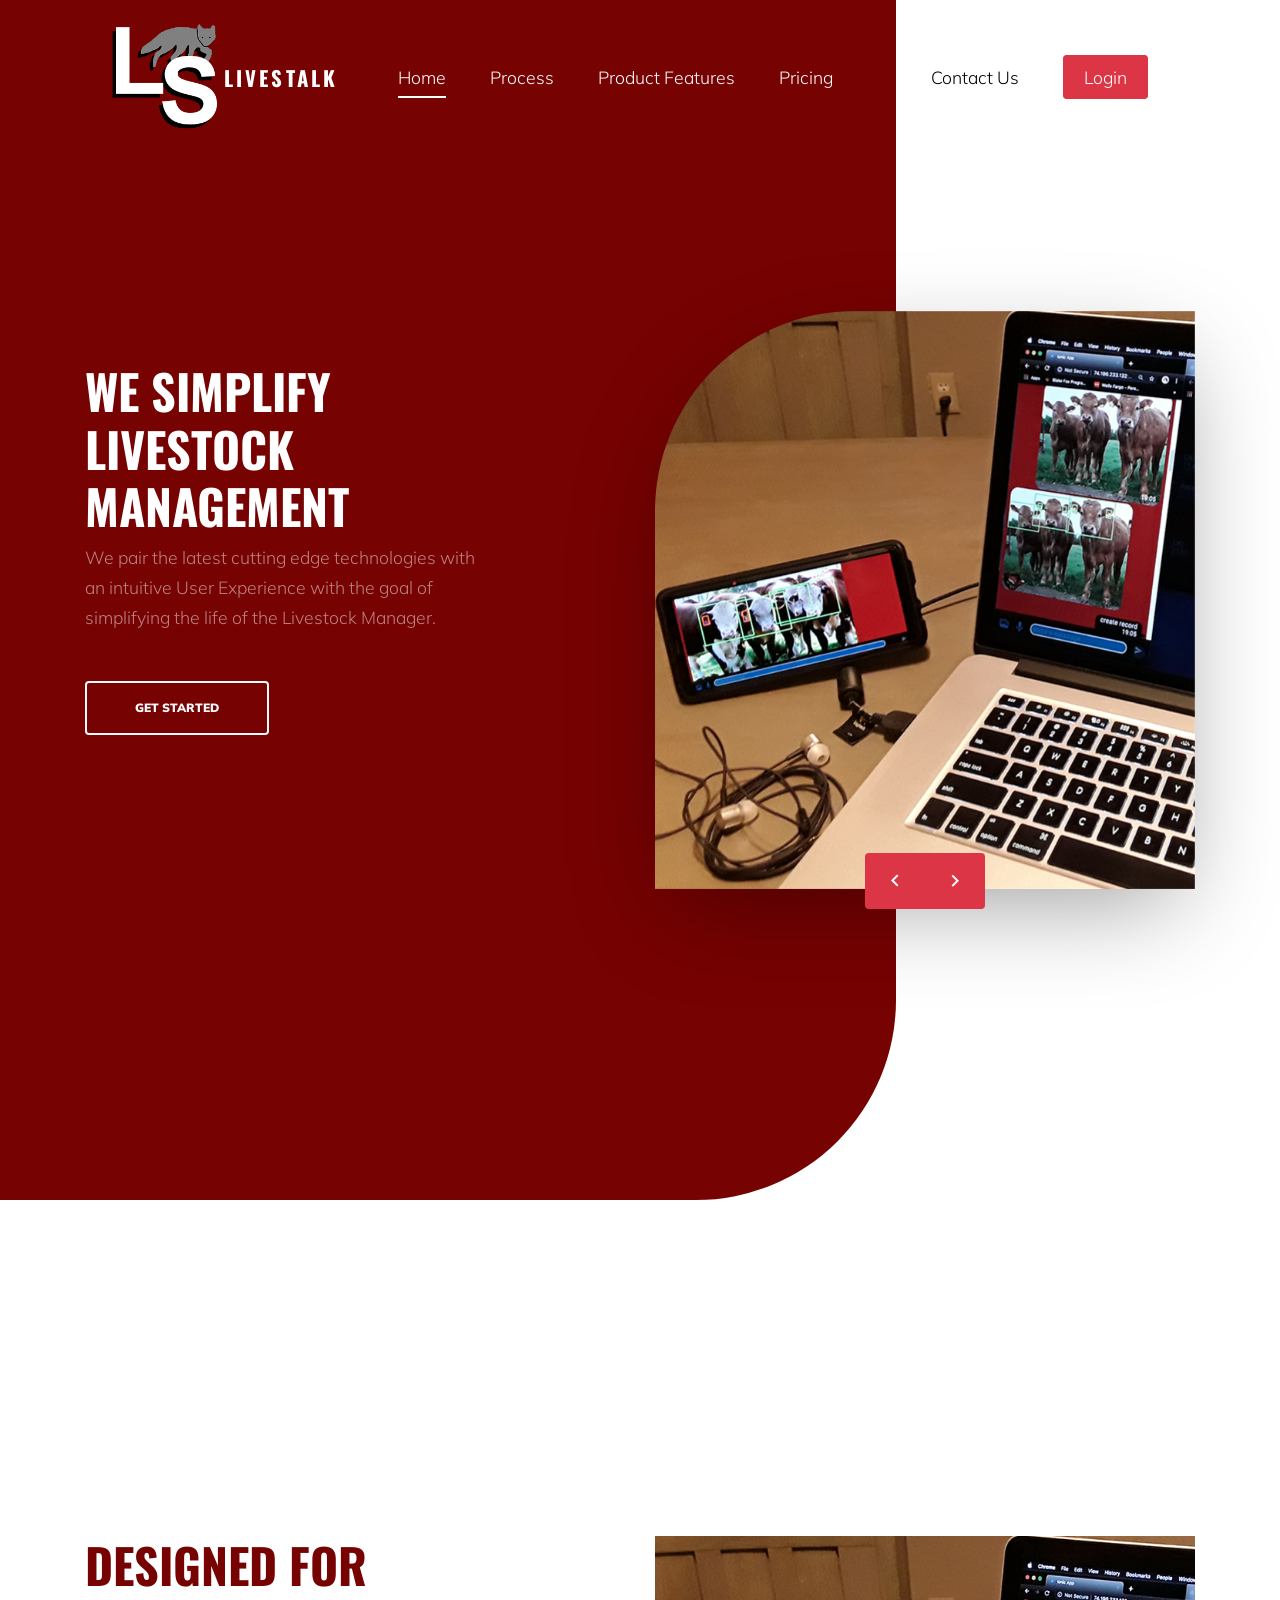
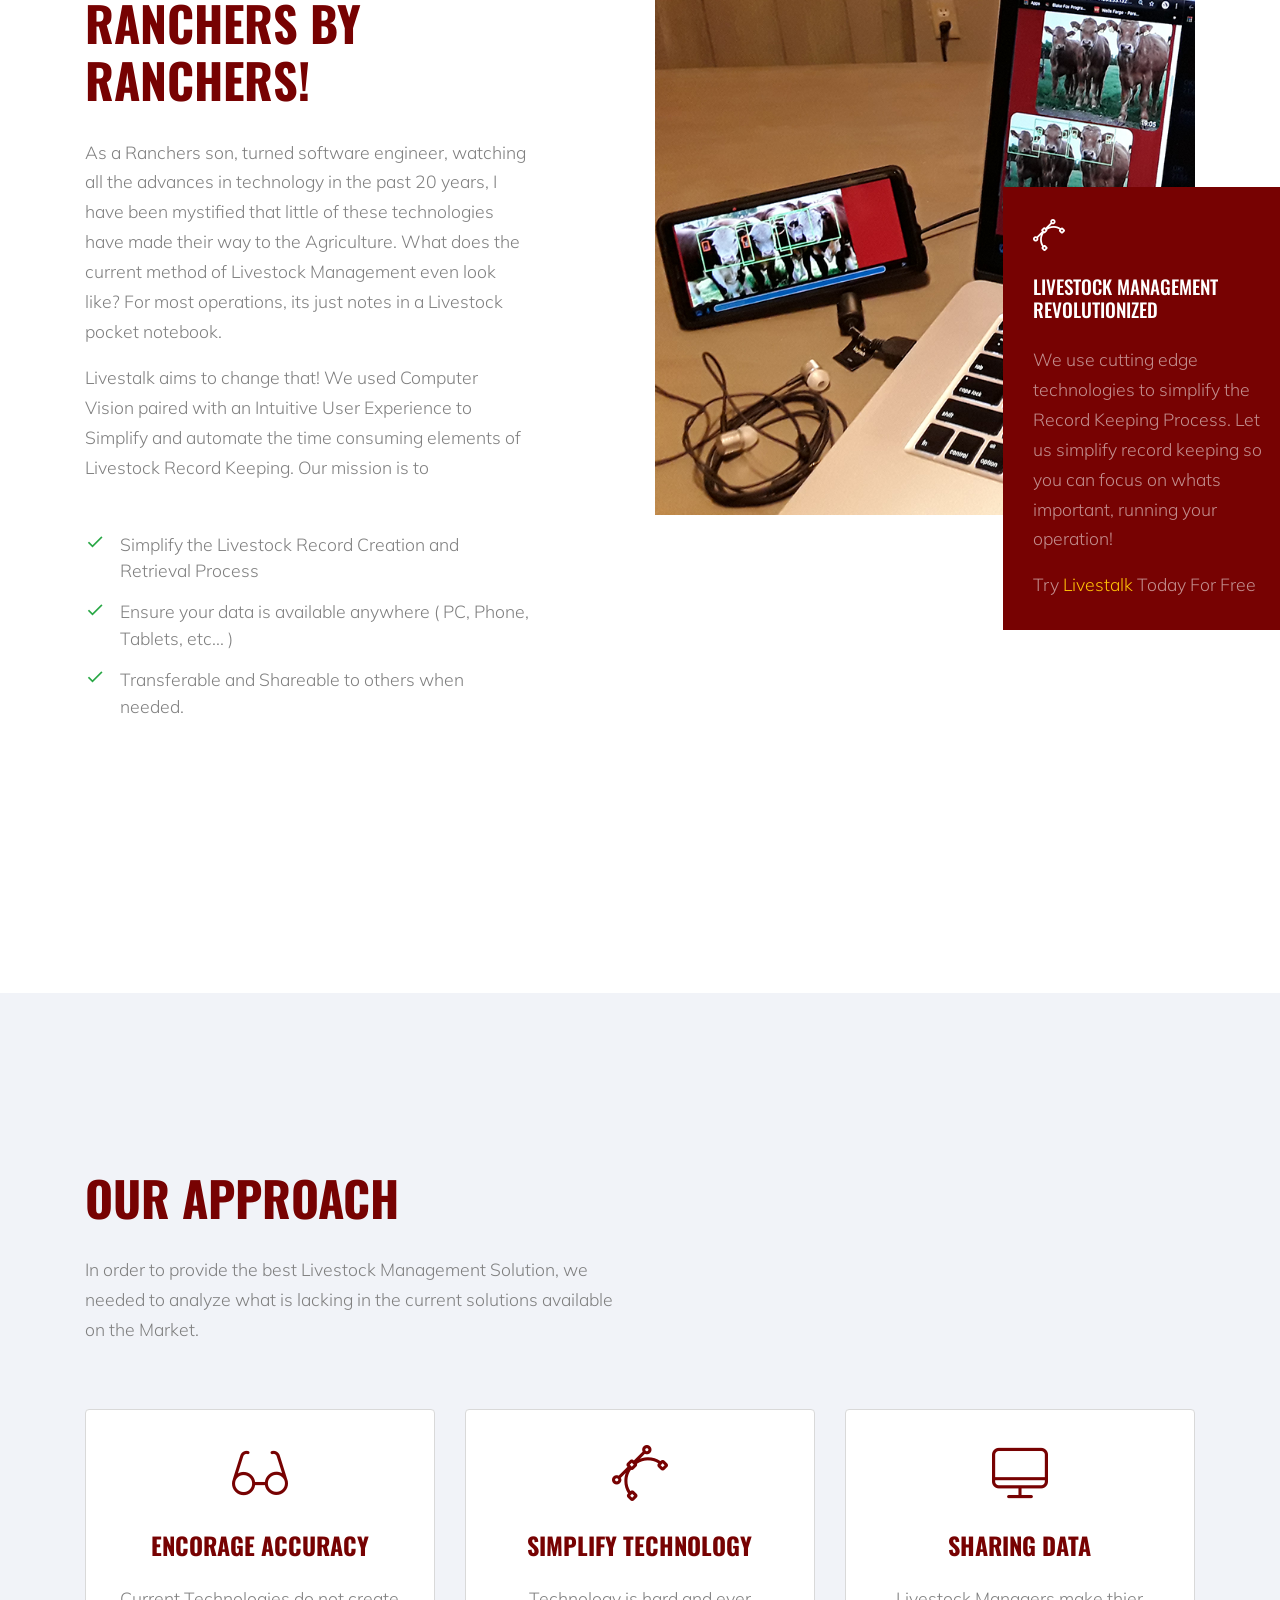
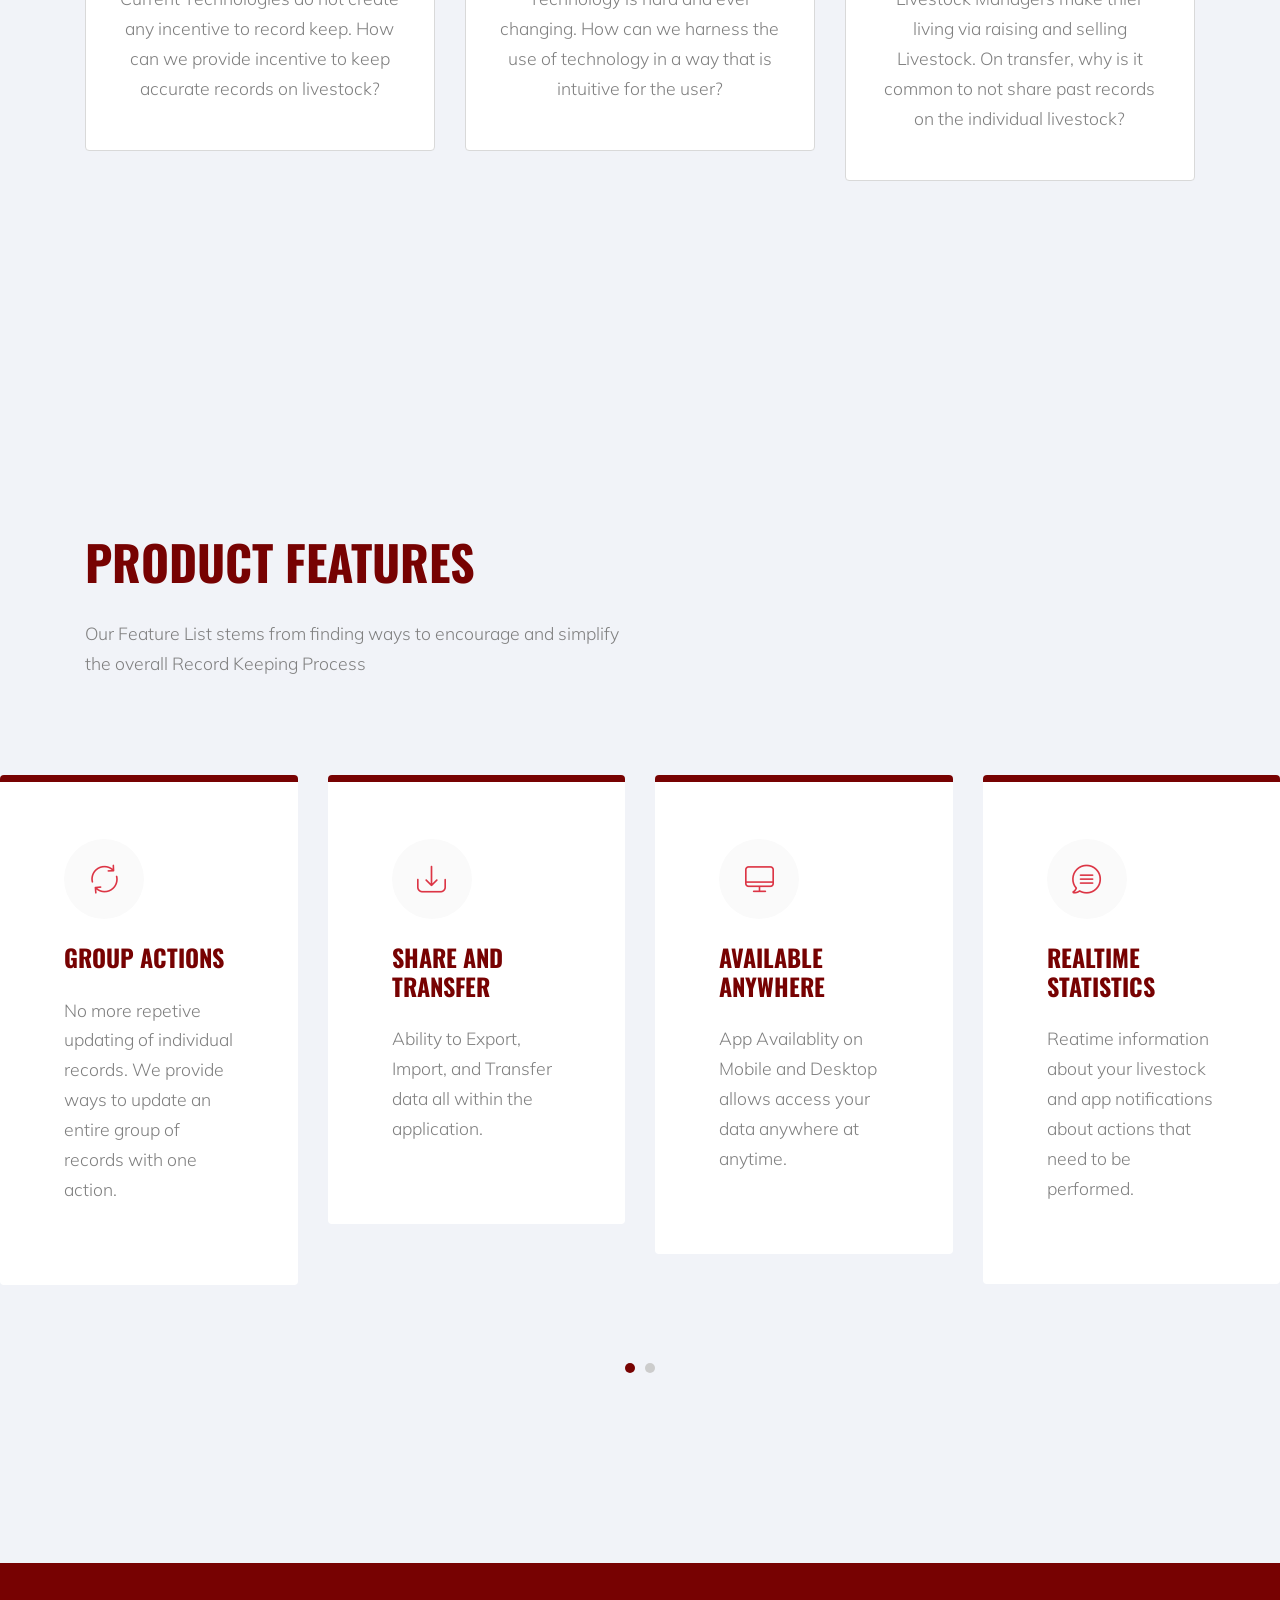
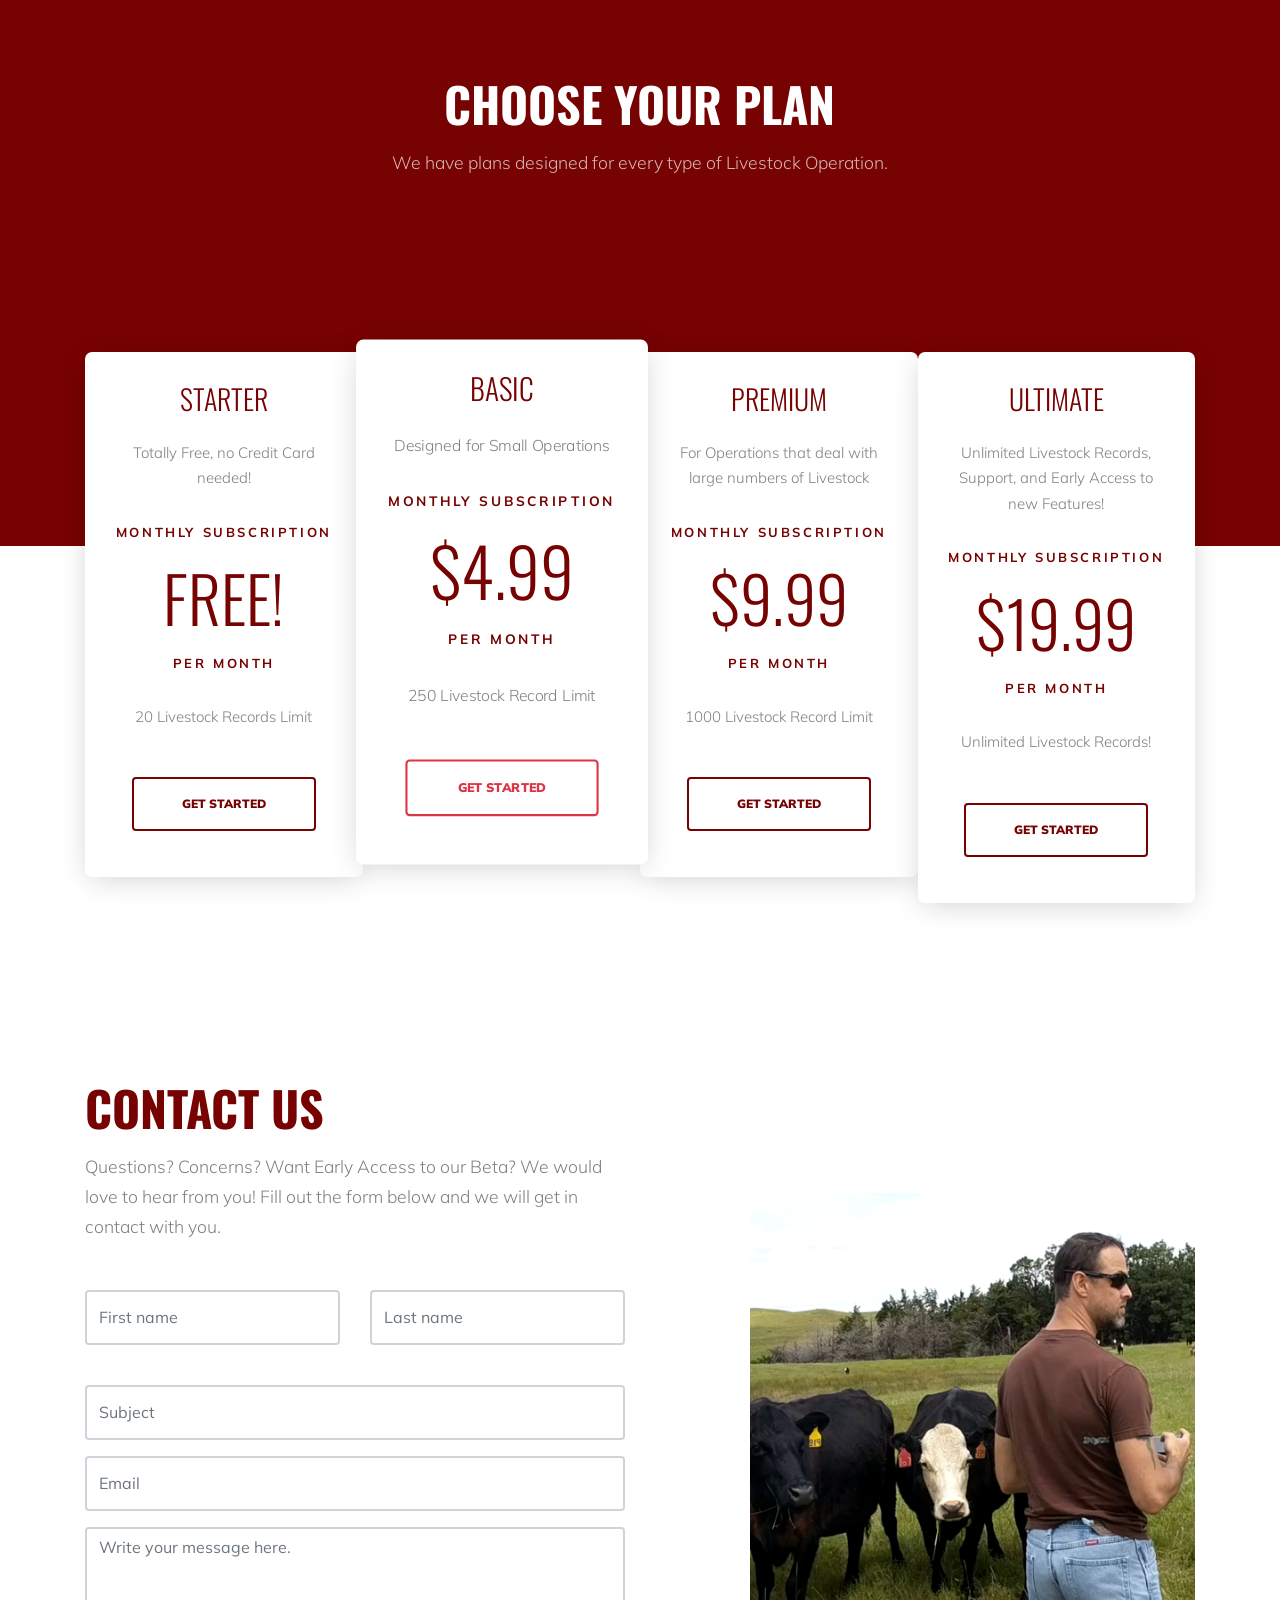
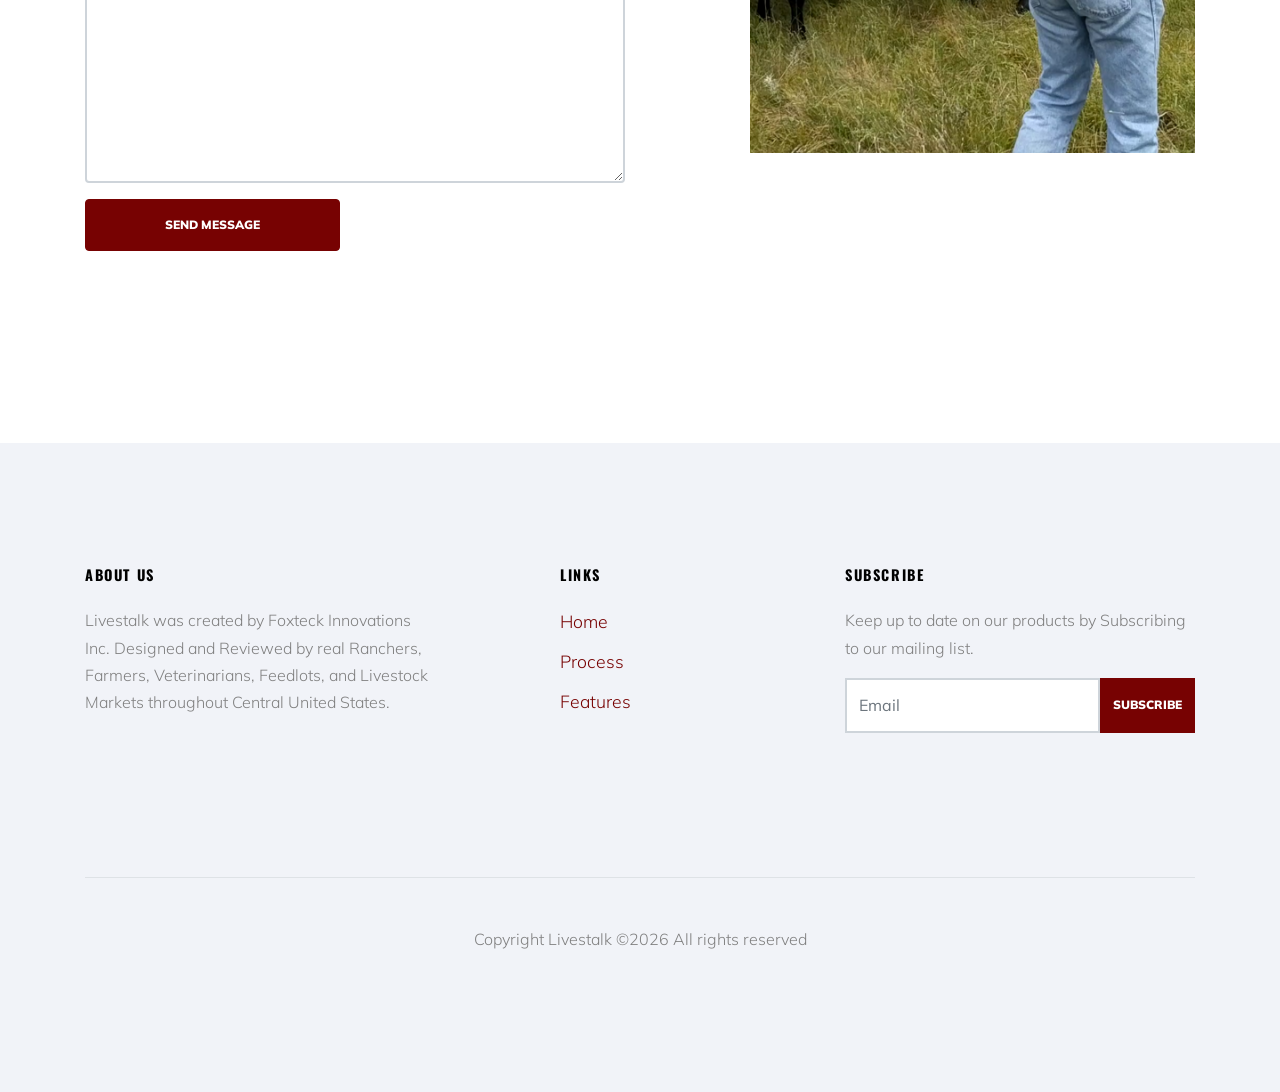
==== index.html @ 2a7565e5 "Version 1 of the Livestalk Landing Page Website" ====
<!DOCTYPE html>
<html lang="en">
  <head>
    <title>Livestalk</title>
    <link rel="icon" href="/favicon.ico"><link rel="shortcut icon" href="/favicon.ico">
    <meta charset="utf-8">
    <meta name="viewport" content="width=device-width, initial-scale=1, shrink-to-fit=no">
    
    <link href="https://fonts.googleapis.com/css?family=Oswald:400,700|Muli:300,400,700,900" rel="stylesheet">

    <link rel="stylesheet" href="fonts/icomoon/style.css">

    <link rel="stylesheet" href="css/bootstrap.min.css">
    <link rel="stylesheet" href="css/jquery-ui.css">
    <link rel="stylesheet" href="css/owl.carousel.min.css">
    <link rel="stylesheet" href="css/owl.theme.default.min.css">
    <link rel="stylesheet" href="css/owl.theme.default.min.css">

    <link rel="stylesheet" href="css/jquery.fancybox.min.css">

    <link rel="stylesheet" href="css/bootstrap-datepicker.css">

    <link rel="stylesheet" href="fonts/flaticon/font/flaticon.css">

    <link rel="stylesheet" href="css/aos.css">

    <link rel="stylesheet" href="css/style.css">
    
  </head>
  <body data-spy="scroll" data-target=".site-navbar-target" data-offset="300">
  

  <div id="overlayer"></div>
  <div class="loader">
    <div class="spinner-border text-primary" role="status">
      <span class="sr-only">Loading...</span>
    </div>
  </div>


  <div class="site-wrap">

    <div class="site-mobile-menu site-navbar-target">
      <div class="site-mobile-menu-header">
        <div class="site-mobile-menu-close mt-3">
          <span class="icon-close2 js-menu-toggle"></span>
        </div>
      </div>
      <div class="site-mobile-menu-body"></div>
    </div>
   
    
    <header class="site-navbar py-4 js-sticky-header site-navbar-target" role="banner">
      
      <div class="container-fluid">
        <div class="d-flex align-items-center">
          <img style="width:10%;height:10%" src="images/livestalkIcon.png">
          <div class="site-logo"><a href="index.html" class="text-uppercase" style="padding-left: 6px;">Livestalk</a></div>
          <div>
            <nav class="site-navigation position-relative text-right" role="navigation">
              <ul class="site-menu main-menu js-clone-nav mr-auto d-none d-xl-block">
                <li><a href="#home-section" class="nav-link">Home</a></li>
                <!-- <li><a href="#work-section" class="nav-link">Projects</a></li> -->
                <li><a href="#process-section" class="nav-link">Process</a></li>
                <!-- <li><a href="#testimonials-section" class="nav-link">Testimonials</a></li> -->
                <li><a href="#features-section" class="nav-link">Product Features</a></li>
                <li><a href="#pricing-section" class="nav-link">Pricing</a></li>

              </ul>
            </nav>
          </div>
          <div class="ml-auto">
            <nav class="site-navigation position-relative text-right" role="navigation">
              <ul class="site-menu main-menu site-menu-dark js-clone-nav mr-auto d-none d-xl-block">
                <li><a href="#contact-section" class="nav-link">Contact Us</a></li>
                <li class="cta"><a href="app" class="nav-link"><span class="border bg-danger rounded text-white border-danger">Login</span></a></li>
              </ul>
            </nav>
            <a href="#" class="d-inline-block d-xl-none site-menu-toggle js-menu-toggle float-right"><span class="icon-menu h3"></span></a>
          </div>
        </div>
      </div>
      
    </header>

    <div class="intro-section custom-owl-carousel" id="home-section">
      <div class="container">
        <div class="row align-items-center">
          <div class="col-lg-5 mr-auto" data-aos="fade-up">

            <div class="owl-carousel slide-one-item-alt-text">
              <div class="slide-text">
                <h1>We Simplify Livestock Management</h1>
                <p class="mb-5">We pair the latest cutting edge technologies with an intuitive User Experience with the goal of simplifying the life of the Livestock Manager.</p>
                <p><a href="app" target="_blank" class="btn btn-outline-light py-3 px-5">Get Started</a></p>
              </div>
              <div class="slide-text">
                <h1>Custom Tailored records to match your Needs</h1>
                <p class="mb-5">Every Operation has different priorities and focuses. Our flexible solution allows enabling, disabling record components as well as setting item defaults.</p>
                <p><a href="app" target="_blank" class="btn btn-outline-light py-3 px-5">Get Started</a></p>
              </div>
              <div class="slide-text">
                <h1>Intuitive Features to Organize and Update your Livestock</h1>
                <p class="mb-5">Drag and Drop Livestock into groups or use tools to Move, Sell, and even Wean Livestock found into thier respected groups.</p>
                <p><a href="app" target="_blank" class="btn btn-outline-light py-3 px-5">Get Started</a></p>
              </div>
              <div class="slide-text">
                <h1>A feature set Designed to Simplify your Life</h1>
                <p class="mb-5">We look at all of the pain points that comes with Record Keeping and design features to simplify the most tedius and repetitive tasks.</p>
                <p><a href="app" target="_blank" class="btn btn-outline-light py-3 px-5">Get Started</a></p>
              </div>
              <div class="slide-text">
                <h1>Realtime Statistics and Notifications about your Livestock</h1>
                <p class="mb-5">At a moments glance, we provide Reatime Statistics on your Livestock. We also send you notifications on important facts or actions you may need to know about.</p>
                <p><a href="app" target="_blank" class="btn btn-outline-light py-3 px-5">Get Started</a></p>
              </div>
            </div>

          </div>
          <div class="col-lg-6 ml-auto"  data-aos="fade-up" data-aos-delay="100">
                        
            <div class="owl-carousel slide-one-item-alt">
              <img src="images/img_1.png" alt="Image" class="img-fluid">
              <img src="images/img_2.png" alt="Image" class="img-fluid">
              <img src="images/img_3.png" alt="Image" class="img-fluid">
              <img src="images/img_4.png" alt="Image" class="img-fluid">
              <img src="images/img_5.png" alt="Image" class="img-fluid">
            </div>

            <div class="owl-custom-direction">
              <a href="#" class="custom-prev"><span class="icon-keyboard_arrow_left"></span></a>
              <a href="#" class="custom-next"><span class="icon-keyboard_arrow_right"></span></a>
            </div>

          </div>
        </div>
      </div>
    </div>


    <div class="site-section section-1">
      
    
      <div class="container">
        <div class="row">
          <div class="col-lg-5 mr-auto mb-5"  data-aos="fade-up">

            <div class="mb-5">
              <h2 class="section-title">Designed for Ranchers by Ranchers!</h2>
              <p>As a Ranchers son, turned software engineer, watching all the advances in technology in the past 20 years, I have been mystified that little of these technologies have made their way to the Agriculture. What does the current method of Livestock Management even look like? For most operations, its just notes in a Livestock pocket notebook.</p>
              <p class="mb-5">Livestalk aims to change that! We used Computer Vision paired with an Intuitive User Experience to Simplify and automate the time consuming elements of Livestock Record Keeping. Our mission is to</p>

              <ul class="ul-check list-unstyled success">
                <li>Simplify the Livestock Record Creation and Retrieval Process</li>
                <li>Ensure your data is available anywhere ( PC, Phone, Tablets, etc... )</li>
                <li>Transferable and Shareable to others when needed.</li>
              </ul>
            </div>

            
          </div>

          <div class="col-lg-6"  data-aos="fade-up" data-aos-delay="100">
            <div class="image-absolute-box">
              <div class="box">
                <div class="icon-wrap"><span class="flaticon-vector"></span></div>
                <h3>Livestock Management Revolutionized</h3>
                <p>We use cutting edge technologies to simplify the Record Keeping Process. Let us simplify record keeping so you can focus on whats important, running your operation! </p>
                <p class="mb-0">Try <a href="#" class="text-warning">Livestalk </a> Today For Free</p>
              </div>
              <img src="images/img_1.png" alt="Image" class="img-fluid">
            </div>
          </div>
        </div>
      </div>

    </div>

    <!--

    <div class="container section-counter">
      <div class="row">
        <div class="col-md-6 col-lg-3" data-aos="fade-up" data-aos-delay="">
          <div class="counter d-flex align-items-start mb-5">
            <div class="icon-wrap"><span class="flaticon-reload text-primary"></span></div>

            <div class="counter-text">
              <strong class="number" data-number="360">0</strong>
              <span>Creativity</span>
            </div>
          </div>
        </div>

        <div class="col-md-6 col-lg-3" data-aos="fade-up" data-aos-delay="100">
          <div class="counter d-flex align-items-start">
            <div class="icon-wrap"><span class="flaticon-download text-primary"></span></div>
            <div class="counter-text">
              <strong class="number" data-number="4500">0</strong>
              <span>WordPress Themes </span>
            </div>
          </div>
        </div>

        <div class="col-md-6 col-lg-3" data-aos="fade-up" data-aos-delay="200">
          <div class="counter d-flex align-items-start mb-5">
            <div class="icon-wrap"><span class="flaticon-monitor text-primary"></span></div>
            <div class="counter-text">
              <strong class="number" data-number="120">0</strong>
              <span>HTML5 / CSS3</span>
            </div>
          </div>
        </div>

        <div class="col-md-6 col-lg-3" data-aos="fade-up" data-aos-delay="300">
          <div class="counter d-flex align-items-start">
            <div class="icon-wrap"><span class="flaticon-chat text-primary"></span></div>
            <div class="counter-text">
              <strong class="number" data-number="3913">0</strong>
              <span>Bootstrap</span>
            </div>
          </div>
        </div>
      </div>
    </div>

    <div class="site-section section-2" id="work-section" data-aos="fade">
      <div class="container">
        <div class="row">
          <div class="col-lg-6 mb-5">
            <h2 class="section-title">Our Projects</h2>
            <p>Lorem ipsum dolor sit amet, consectetur adipisicing elit. Rem possimus distinctio ex. Natus totam voluptatibus animi aspernatur ducimus quas obcaecati mollitia quibusdam temporibus culpa dolore molestias blanditiis consequuntur sunt nisi.</p>
          </div>
        </div>

      </div>
        



      <div class="owl-carousel nonloop-block-13">

          <a class="work-thumb" href="images/img_1.jpg" data-fancybox="gallery">
            <div class="work-text">
              <h3>Project Name Here</h3>
              <span class="category">Website</span>
            </div>
            <img src="images/img_1.jpg" alt="Image" class="img-fluid">
          </a> 
          
          <a class="work-thumb" href="images/img_2.jpg" data-fancybox="gallery">
            <div class="work-text">
              <h3>Project Name Here</h3>
              <span class="category">Illustration</span>
            </div>
            <img src="images/img_2.jpg" alt="Image" class="img-fluid">
          </a>

          <a class="work-thumb" href="images/img_3.jpg" data-fancybox="gallery">
            <div class="work-text">
              <h3>Project Name Here</h3>
              <span class="category">Branding</span>
            </div>
            <img src="images/img_3.jpg" alt="Image" class="img-fluid">
          </a>

          <a class="work-thumb" href="images/img_4.jpg" data-fancybox="gallery">
            <div class="work-text">
              <h3>Project Name Here</h3>
              <span class="category">Web Development</span>
            </div>
            <img src="images/img_4.jpg" alt="Image" class="img-fluid">
          </a>

          <a class="work-thumb" href="images/img_1.jpg" data-fancybox="gallery">
            <div class="work-text">
              <h3>Project Name Here</h3>
              <span class="category">Design</span>
            </div>
            <img src="images/img_1.jpg" alt="Image" class="img-fluid">
          </a>
      </div>
    

    </div>

  -->

    <div class="site-section section-2 bg-light" id="process-section" data-aos="fade">
      <div class="container">
        <div class="row">
          <div class="col-lg-6 mb-5">
            <h2 class="section-title">Our Approach</h2>
            <p>In order to provide the best Livestock Management Solution, we needed to analyze what is lacking in the current solutions available on the Market.</p>
          </div>
        </div>
        <div class="row">
          <div class="col-md-6 col-lg-4 mb-4 mb-lg-0">
            <div class="process bg-white rounded">
              <div>
                <span class="flaticon-glasses display-4 text-primary mb-4 d-inline-block"></span>
                <h3>Encorage Accuracy</h3>
                <p>Current Technologies do not create any incentive to record keep. How can we provide incentive to keep accurate records on livestock?</p>
              </div>

            </div>
          </div>
          <div class="col-md-6 col-lg-4 mb-4 mb-lg-0">
            <div class="process bg-white rounded">
              <div>
                <span class="flaticon-vector display-4 text-primary mb-4 d-inline-block"></span>
                <h3>Simplify Technology</h3>
                <p>Technology is hard and ever changing. How can we harness the use of technology in a way that is intuitive for the user?</p>
              </div>

            </div>
          </div>
          <div class="col-md-6 col-lg-4 mb-4 mb-lg-0">
            <div class="process bg-white rounded">
              <div>
                <span class="flaticon-monitor display-4 text-primary mb-4 d-inline-block"></span>
                <h3>Sharing Data</h3>
                <p>Livestock Managers make thier living via raising and selling Livestock. On transfer, why is it common to not share past records on the individual livestock?</p>
              </div>

            </div>
          </div>
        </div>
      </div>
    </div>

    <!--

    <div class="site-section testimonial-wrap custom-owl-carousel" id="testimonials-section">
      <div class="container">
        <div class="row text-center justify-content-center mb-5"  data-aos="fade-up">
          <div class="col-lg-6 mb-5 text-center">
            <h2 class="section-title w-100 mx-auto">Testimonials</h2>
            <p>Natus totam voluptatibus animi aspernatur ducimus quas obcaecati mollitia quibusdam temporibus culpa dolore molestias blanditiis consequuntur sunt nisi.</p>
          </div>
        </div>
        <div class="row align-items-center"  data-aos="fade-up" data-aos-delay="100">
          <div class="col-lg-5 mr-auto">

            <div class="owl-carousel slide-one-item-alt-text">
              <div class="slide-text">
                <blockquote>
                  <p><span>&ldquo;</span>Lorem ipsum dolor sit amet, consectetur adipisicing elit. Dignissimos corrupti, obcaecati repudiandae, animi ad quos. Eius expedita ipsa qui autem.<span>&rdquo;</span></p>
                  <p class="author">&mdash;  Jean Doe</p>
                </blockquote>
              </div>
              <div class="slide-text">
                <blockquote>
                  <p><span>&ldquo;</span>Lorem ipsum dolor sit amet, consectetur adipisicing elit. Dignissimos corrupti, obcaecati repudiandae, animi ad quos. Eius expedita ipsa qui autem.<span>&rdquo;</span></p>
                  <p class="author">&mdash;  Gregg Pollach</p>
                </blockquote>
              </div>
              <div class="slide-text">
               <blockquote>
                  <p><span>&ldquo;</span>Lorem ipsum dolor sit amet, consectetur adipisicing elit. Dignissimos corrupti, obcaecati repudiandae, animi ad quos. Eius expedita ipsa qui autem.<span>&rdquo;</span></p>
                  <p class="author">&mdash;  Rober Kenneth</p>
                </blockquote>
              </div>
              <div class="slide-text">
                <blockquote>
                  <p><span>&ldquo;</span>Lorem ipsum dolor sit amet, consectetur adipisicing elit. Dignissimos corrupti, obcaecati repudiandae, animi ad quos. Eius expedita ipsa qui autem.<span>&rdquo;</span></p>
                  <p class="author">&mdash;  Joshua Smith</p>
                </blockquote>
              </div>
            </div>

          </div>
          <div class="col-lg-6 ml-auto"  data-aos="fade-up" data-aos-delay="200">
                        
            <div class="owl-carousel slide-one-item-alt">
              <img src="images/person_1.jpg" alt="Image" class="img-fluid">
              <img src="images/person_2.jpg" alt="Image" class="img-fluid">
              <img src="images/person_3.jpg" alt="Image" class="img-fluid">
              <img src="images/person_4.jpg" alt="Image" class="img-fluid">
            </div>

            <div class="owl-custom-direction">
              <a href="#" class="custom-prev"><span class="icon-keyboard_arrow_left"></span></a>
              <a href="#" class="custom-next"><span class="icon-keyboard_arrow_right"></span></a>
            </div>

          </div>
        </div>
      </div>
    </div>

  -->

    <div class="site-section bg-light" id="features-section" data-aos="fade">
      <div class="container">
        <div class="row">
          <div class="col-lg-6 mb-5">
            <h2 class="section-title">Product Features</h2>
            <p>Our Feature List stems from finding ways to encourage and simplify the overall Record Keeping Process</p>
          </div>
        </div>

      </div>

        
      <div class="owl-carousel nonloop-block-14">
        
        <div class="service">
          <div>
            <span class="custom-icon-wrap"><span class="flaticon-reload"></span></span>
            <h3>Group Actions</h3>
            <p>No more repetive updating of individual records. We provide ways to update an entire group of records with one action.</p>
          </div>
        </div>


        <div class="service">
          <div>
            <span class="custom-icon-wrap"><span class="flaticon-download"></span></span>
            <h3>Share and Transfer</h3>
            <p>Ability to Export, Import, and Transfer data all within the application.</p>
          </div>
        </div>

        <div class="service">
          <div>
            <span class="custom-icon-wrap"><span class="flaticon-monitor"></span></span>
            <h3>Available Anywhere</h3>
            <p>App Availablity on Mobile and Desktop allows access your data anywhere at anytime.</p>
          </div>
        </div>

        <div class="service">
          <div>
            <span class="custom-icon-wrap"><span class="flaticon-chat"></span></span>
            <h3>Realtime Statistics</h3>
            <p>Reatime information about your livestock and app notifications about actions that need to be performed.</p>
          </div>
        </div>

        <div class="service">
          <div>
            <span class="custom-icon-wrap"><span class="flaticon-glasses"></span></span>
            <h3>Image Analysis</h3>
            <p>Ablity to analyze images to create / retrieve records from livestock found within the image.</p>
          </div>
        </div>

        <div class="service">
          <div>
            <span class="custom-icon-wrap"><span class="flaticon-vector"></span></span>
            <h3>Livestock Lineage</h3>
            <p>Easily link Mother, Sires, and Offspring records to another record allowing quick review of the lineage of your Livestock.</p>
          </div>
        </div>



      </div>

    </div>


    <div class="pricing-wrap bg-primary pricing-counter" id="pricing-section" data-aos="fade">
      <div class="container">
        <div class="row justify-content-center">
          <div class="col-lg-7 text-center">
            <h2 class="section-title mb-3 text-center text-white mx-auto">Choose Your Plan</h2>
            <p class="mb-5 section-desc">We have plans designed for every type of Livestock Operation.</p>
          
          </div>
        </div>
      </div>
    </div>
    
    <div class="container">
      <div class="row no-gutters">
        <div class="col-lg-3">
          <div class="pricing">
            <h3>Starter</h3>
            <p class="description">Totally Free, no Credit Card needed!</p>
            <div class="price">
              <span>Monthly Subscription</span>
              <strong><em>FREE!</em></strong>
              <span>Per Month</span>
            </div>

            <p class="description-2 mb-5">20 Livestock Records Limit</p>

            <p><a href="#" target="_blank" class="btn btn-outline-primary py-3 px-5">Get Started</a></p>
            
          </div>
        </div>
        <div class="col-lg-3">
          <div class="pricing pricing-popular">
            <h3>Basic</h3>
            <p class="description">Designed for Small Operations</p>
            <div class="price">
              <span>Monthly Subscription</span>
              <strong>$<em>4.99</em></strong>
              <span>Per Month</span>
            </div>

            <p class="description-2 mb-5">250 Livestock Record Limit</p>

            <p><a href="#" target="_blank" class="btn  btn-outline-danger py-3 px-5">Get Started</a></p>
            
          </div>
        </div>
        <div class="col-lg-3">
          <div class="pricing">
            <h3>Premium</h3>
            <p class="description">For Operations that deal with large numbers of Livestock</p>
            <div class="price">
              <span>Monthly Subscription</span>
              <strong>$<em>9.99</em></strong>
              <span>Per Month</span>
            </div>

            <p class="description-2 mb-5">1000 Livestock Record Limit</p>

            <p><a href="#" target="_blank" class="btn btn-outline-primary py-3 px-5">Get Started</a></p>
            
          </div>
        </div>
        <div class="col-lg-3">
          <div class="pricing">
            <h3>Ultimate</h3>
            <p class="description">Unlimited Livestock Records, Support, and Early Access to new Features!</p>
            <div class="price">
              <span>Monthly Subscription</span>
              <strong>$<em>19.99</em></strong>
              <span>Per Month</span>
            </div>

            <p class="description-2 mb-5">Unlimited Livestock Records!</p>

            <p><a href="#" target="_blank" class="btn btn-outline-primary py-3 px-5">Get Started</a></p>
            
          </div>
        </div>
      </div>
    </div>

  <!--

    <div class="site-section"  data-aos="fade">
      <div class="container">
        <a href="https://vimeo.com/325355987" class="video-img-bg" data-fancybox data-ratio="2">
          <span class="play-button">
            <span class="icon-play"></span>
          </span>
          <img src="images/video_bg.jpg" alt="Image" class="img-fluid">
        </a>
      </div>
    </div>

  -->

    <div class="site-section" id="contact-section"  data-aos="fade">
      <div class="container">

        <div class="row align-items-center">
          <div class="col-md-5 order-1 order-md-2 mb-5 mb-md-0">
            <img src="images/about_1.png" alt="Image" class="img-fluid">
          </div>
          <div class="col-md-6 mr-auto order-2 order-md-1">
            
            <h2 class="section-title mb-3">Contact Us</h2>
            <p class="mb-5">Questions? Concerns? Want Early Access to our Beta? We would love to hear from you! Fill out the form below and we will get in contact with you.</p>
          
            <form method="post" id="contactUs">
              <div class="form-group row">
                <div class="col-md-6 mb-4">
                  <input type="text" class="form-control" placeholder="First name" name="firstName" required>
                </div>
                <div class="col-md-6">
                  <input type="text" class="form-control" placeholder="Last name" name="lastName">
                </div>
              </div>

              <div class="form-group row">
                <div class="col-md-12">
                  <input type="text" class="form-control" placeholder="Subject" name=subject>
                </div>
              </div>

              <div class="form-group row">
                <div class="col-md-12">
                  <input type="email" class="form-control" placeholder="Email" name="email" required>
                </div>
              </div>
              <div class="form-group row">
                <div class="col-md-12">
                  <textarea class="form-control" id="" cols="30" rows="10" placeholder="Write your message here." name=message></textarea>
                </div>
              </div>

              <div class="form-group row">
                <div class="col-md-6">
                  
                  <input type="submit" class="btn btn-primary py-3 px-5 btn-block" value="Send Message">
                </div>
              </div>

            </form>
          </div>
          
        </div>
      </div>
    </div>

  
     
    <footer class="footer-section bg-light">
      <div class="container">
        <div class="row">
          <div class="col-md-4">
            <h3>About Us</h3>
            <p>Livestalk was created by Foxteck Innovations Inc. Designed and Reviewed by real Ranchers, Farmers, Veterinarians, Feedlots, and Livestock Markets throughout Central United States. </p>
          </div>

          <div class="col-md-3 ml-auto">
            <h3>Links</h3>
            <ul class="list-unstyled footer-links">
              <li><a href="#home-section" class="smoothscroll">Home</a></li>
              <!-- <li><a href="#work-section" class="smoothscroll">Projects</a></li> -->
              <li><a href="#process-section" class="smoothscroll">Process</a></li>
              <!-- <li><a href="#testimonials-section" class="smoothscroll">Testimonials</a></li> -->
              <li><a href="#features-section" class="smoothscroll">Features</a></li>
            </ul>
          </div>

          <div class="col-md-4">
            <h3>Subscribe</h3>
            <p>Keep up to date on our products by Subscribing to our mailing list.</p>
            <form method="post" id="subscribe">
              <div class="d-flex mb-5">
                <input type="text" class="form-control rounded-0" placeholder="Email" name="email" required>
                <input type="submit" class="btn btn-primary rounded-0" value="Subscribe">
              </div>
            </form>
          </div>

        </div>

        <div class="row pt-5 mt-5 text-center">
          <div class="col-md-12">
            <div class="border-top pt-5">
              <p>
            <!-- Link back to Colorlib can't be removed. Template is licensed under CC BY 3.0. -->
            Copyright Livestalk &copy;<script>document.write(new Date().getFullYear());</script> All rights reserved
            <!-- Link back to Colorlib can't be removed. Template is licensed under CC BY 3.0. -->
            </p>
            
            </div>
          </div>
          
        </div>
      </div>
    </footer>

  
    
  </div> <!-- .site-wrap -->

  <script src="js/jquery-3.3.1.min.js"></script>
  <script src="js/jquery-ui.js"></script>
  <script src="js/popper.min.js"></script>
  <script src="js/bootstrap.min.js"></script>
  <script src="js/owl.carousel.min.js"></script>
  <script src="js/jquery.easing.1.3.js"></script>
  <script src="js/aos.js"></script>
  <script src="js/jquery.fancybox.min.js"></script>
  <script src="js/jquery.waypoints.min.js"></script>
  <script src="js/jquery.animateNumber.min.js"></script>
  <script src="js/jquery.sticky.js"></script>
  <script src="js/main.js"></script>
    
  <script>

    document.getElementById( "subscribe" ).addEventListener( "submit", function ( event ) {
      //event.preventDefault();
      $.post( "http://www.livestalk.org:1000/subscribe", $("#subscribe").serialize(), function(response){
        
      },'json');
    });

    document.getElementById( "contactUs" ).addEventListener( "submit", function ( event ) {
      //event.preventDefault();
      $.post( "http://www.livestalk.org:1000/contactUs", $("#contactUs").serialize(), function(response){
        
      },'json');
    });

  </script>
  
  </body>
</html>
---- fonts/icomoon/style.css ----
@font-face {
  font-family: 'icomoon';
  src:  url('fonts/icomoon.eot?10si43');
  src:  url('fonts/icomoon.eot?10si43#iefix') format('embedded-opentype'),
    url('fonts/icomoon.ttf?10si43') format('truetype'),
    url('fonts/icomoon.woff?10si43') format('woff'),
    url('fonts/icomoon.svg?10si43#icomoon') format('svg');
  font-weight: normal;
  font-style: normal;
}

[class^="icon-"], [class*=" icon-"] {
  /* use !important to prevent issues with browser extensions that change fonts */
  font-family: 'icomoon' !important;
  speak: none;
  font-style: normal;
  font-weight: normal;
  font-variant: normal;
  text-transform: none;
  line-height: 1;

  /* Better Font Rendering =========== */
  -webkit-font-smoothing: antialiased;
  -moz-osx-font-smoothing: grayscale;
}

.icon-asterisk:before {
  content: "\f069";
}
.icon-plus:before {
  content: "\f067";
}
.icon-question:before {
  content: "\f128";
}
.icon-minus:before {
  content: "\f068";
}
.icon-glass:before {
  content: "\f000";
}
.icon-music:before {
  content: "\f001";
}
.icon-search:before {
  content: "\f002";
}
.icon-envelope-o:before {
  content: "\f003";
}
.icon-heart:before {
  content: "\f004";
}
.icon-star:before {
  content: "\f005";
}
.icon-star-o:before {
  content: "\f006";
}
.icon-user:before {
  content: "\f007";
}
.icon-film:before {
  content: "\f008";
}
.icon-th-large:before {
  content: "\f009";
}
.icon-th:before {
  content: "\f00a";
}
.icon-th-list:before {
  content: "\f00b";
}
.icon-check:before {
  content: "\f00c";
}
.icon-close:before {
  content: "\f00d";
}
.icon-remove:before {
  content: "\f00d";
}
.icon-times:before {
  content: "\f00d";
}
.icon-search-plus:before {
  content: "\f00e";
}
.icon-search-minus:before {
  content: "\f010";
}
.icon-power-off:before {
  content: "\f011";
}
.icon-signal:before {
  content: "\f012";
}
.icon-cog:before {
  content: "\f013";
}
.icon-gear:before {
  content: "\f013";
}
.icon-trash-o:before {
  content: "\f014";
}
.icon-home:before {
  content: "\f015";
}
.icon-file-o:before {
  content: "\f016";
}
.icon-clock-o:before {
  content: "\f017";
}
.icon-road:before {
  content: "\f018";
}
.icon-download:before {
  content: "\f019";
}
.icon-arrow-circle-o-down:before {
  content: "\f01a";
}
.icon-arrow-circle-o-up:before {
  content: "\f01b";
}
.icon-inbox:before {
  content: "\f01c";
}
.icon-play-circle-o:before {
  content: "\f01d";
}
.icon-repeat:before {
  content: "\f01e";
}
.icon-rotate-right:before {
  content: "\f01e";
}
.icon-refresh:before {
  content: "\f021";
}
.icon-list-alt:before {
  content: "\f022";
}
.icon-lock:before {
  content: "\f023";
}
.icon-flag:before {
  content: "\f024";
}
.icon-headphones:before {
  content: "\f025";
}
.icon-volume-off:before {
  content: "\f026";
}
.icon-volume-down:before {
  content: "\f027";
}
.icon-volume-up:before {
  content: "\f028";
}
.icon-qrcode:before {
  content: "\f029";
}
.icon-barcode:before {
  content: "\f02a";
}
.icon-tag:before {
  content: "\f02b";
}
.icon-tags:before {
  content: "\f02c";
}
.icon-book:before {
  content: "\f02d";
}
.icon-bookmark:before {
  content: "\f02e";
}
.icon-print:before {
  content: "\f02f";
}
.icon-camera:before {
  content: "\f030";
}
.icon-font:before {
  content: "\f031";
}
.icon-bold:before {
  content: "\f032";
}
.icon-italic:before {
  content: "\f033";
}
.icon-text-height:before {
  content: "\f034";
}
.icon-text-width:before {
  content: "\f035";
}
.icon-align-left:before {
  content: "\f036";
}
.icon-align-center:before {
  content: "\f037";
}
.icon-align-right:before {
  content: "\f038";
}
.icon-align-justify:before {
  content: "\f039";
}
.icon-list:before {
  content: "\f03a";
}
.icon-dedent:before {
  content: "\f03b";
}
.icon-outdent:before {
  content: "\f03b";
}
.icon-indent:before {
  content: "\f03c";
}
.icon-video-camera:before {
  content: "\f03d";
}
.icon-image:before {
  content: "\f03e";
}
.icon-photo:before {
  content: "\f03e";
}
.icon-picture-o:before {
  content: "\f03e";
}
.icon-pencil:before {
  content: "\f040";
}
.icon-map-marker:before {
  content: "\f041";
}
.icon-adjust:before {
  content: "\f042";
}
.icon-tint:before {
  content: "\f043";
}
.icon-edit:before {
  content: "\f044";
}
.icon-pencil-square-o:before {
  content: "\f044";
}
.icon-share-square-o:before {
  content: "\f045";
}
.icon-check-square-o:before {
  content: "\f046";
}
.icon-arrows:before {
  content: "\f047";
}
.icon-step-backward:before {
  content: "\f048";
}
.icon-fast-backward:before {
  content: "\f049";
}
.icon-backward:before {
  content: "\f04a";
}
.icon-play:before {
  content: "\f04b";
}
.icon-pause:before {
  content: "\f04c";
}
.icon-stop:before {
  content: "\f04d";
}
.icon-forward:before {
  content: "\f04e";
}
.icon-fast-forward:before {
  content: "\f050";
}
.icon-step-forward:before {
  content: "\f051";
}
.icon-eject:before {
  content: "\f052";
}
.icon-chevron-left:before {
  content: "\f053";
}
.icon-chevron-right:before {
  content: "\f054";
}
.icon-plus-circle:before {
  content: "\f055";
}
.icon-minus-circle:before {
  content: "\f056";
}
.icon-times-circle:before {
  content: "\f057";
}
.icon-check-circle:before {
  content: "\f058";
}
.icon-question-circle:before {
  content: "\f059";
}
.icon-info-circle:before {
  content: "\f05a";
}
.icon-crosshairs:before {
  content: "\f05b";
}
.icon-times-circle-o:before {
  content: "\f05c";
}
.icon-check-circle-o:before {
  content: "\f05d";
}
.icon-ban:before {
  content: "\f05e";
}
.icon-arrow-left:before {
  content: "\f060";
}
.icon-arrow-right:before {
  content: "\f061";
}
.icon-arrow-up:before {
  content: "\f062";
}
.icon-arrow-down:before {
  content: "\f063";
}
.icon-mail-forward:before {
  content: "\f064";
}
.icon-share:before {
  content: "\f064";
}
.icon-expand:before {
  content: "\f065";
}
.icon-compress:before {
  content: "\f066";
}
.icon-exclamation-circle:before {
  content: "\f06a";
}
.icon-gift:before {
  content: "\f06b";
}
.icon-leaf:before {
  content: "\f06c";
}
.icon-fire:before {
  content: "\f06d";
}
.icon-eye:before {
  content: "\f06e";
}
.icon-eye-slash:before {
  content: "\f070";
}
.icon-exclamation-triangle:before {
  content: "\f071";
}
.icon-warning:before {
  content: "\f071";
}
.icon-plane:before {
  content: "\f072";
}
.icon-calendar:before {
  content: "\f073";
}
.icon-random:before {
  content: "\f074";
}
.icon-comment:before {
  content: "\f075";
}
.icon-magnet:before {
  content: "\f076";
}
.icon-chevron-up:before {
  content: "\f077";
}
.icon-chevron-down:before {
  content: "\f078";
}
.icon-retweet:before {
  content: "\f079";
}
.icon-shopping-cart:before {
  content: "\f07a";
}
.icon-folder:before {
  content: "\f07b";
}
.icon-folder-open:before {
  content: "\f07c";
}
.icon-arrows-v:before {
  content: "\f07d";
}
.icon-arrows-h:before {
  content: "\f07e";
}
.icon-bar-chart:before {
  content: "\f080";
}
.icon-bar-chart-o:before {
  content: "\f080";
}
.icon-twitter-square:before {
  content: "\f081";
}
.icon-facebook-square:before {
  content: "\f082";
}
.icon-camera-retro:before {
  content: "\f083";
}
.icon-key:before {
  content: "\f084";
}
.icon-cogs:before {
  content: "\f085";
}
.icon-gears:before {
  content: "\f085";
}
.icon-comments:before {
  content: "\f086";
}
.icon-thumbs-o-up:before {
  content: "\f087";
}
.icon-thumbs-o-down:before {
  content: "\f088";
}
.icon-star-half:before {
  content: "\f089";
}
.icon-heart-o:before {
  content: "\f08a";
}
.icon-sign-out:before {
  content: "\f08b";
}
.icon-linkedin-square:before {
  content: "\f08c";
}
.icon-thumb-tack:before {
  content: "\f08d";
}
.icon-external-link:before {
  content: "\f08e";
}
.icon-sign-in:before {
  content: "\f090";
}
.icon-trophy:before {
  content: "\f091";
}
.icon-github-square:before {
  content: "\f092";
}
.icon-upload:before {
  content: "\f093";
}
.icon-lemon-o:before {
  content: "\f094";
}
.icon-phone:before {
  content: "\f095";
}
.icon-square-o:before {
  content: "\f096";
}
.icon-bookmark-o:before {
  content: "\f097";
}
.icon-phone-square:before {
  content: "\f098";
}
.icon-twitter:before {
  content: "\f099";
}
.icon-facebook:before {
  content: "\f09a";
}
.icon-facebook-f:before {
  content: "\f09a";
}
.icon-github:before {
  content: "\f09b";
}
.icon-unlock:before {
  content: "\f09c";
}
.icon-credit-card:before {
  content: "\f09d";
}
.icon-feed:before {
  content: "\f09e";
}
.icon-rss:before {
  content: "\f09e";
}
.icon-hdd-o:before {
  content: "\f0a0";
}
.icon-bullhorn:before {
  content: "\f0a1";
}
.icon-bell-o:before {
  content: "\f0a2";
}
.icon-certificate:before {
  content: "\f0a3";
}
.icon-hand-o-right:before {
  content: "\f0a4";
}
.icon-hand-o-left:before {
  content: "\f0a5";
}
.icon-hand-o-up:before {
  content: "\f0a6";
}
.icon-hand-o-down:before {
  content: "\f0a7";
}
.icon-arrow-circle-left:before {
  content: "\f0a8";
}
.icon-arrow-circle-right:before {
  content: "\f0a9";
}
.icon-arrow-circle-up:before {
  content: "\f0aa";
}
.icon-arrow-circle-down:before {
  content: "\f0ab";
}
.icon-globe:before {
  content: "\f0ac";
}
.icon-wrench:before {
  content: "\f0ad";
}
.icon-tasks:before {
  content: "\f0ae";
}
.icon-filter:before {
  content: "\f0b0";
}
.icon-briefcase:before {
  content: "\f0b1";
}
.icon-arrows-alt:before {
  content: "\f0b2";
}
.icon-group:before {
  content: "\f0c0";
}
.icon-users:before {
  content: "\f0c0";
}
.icon-chain:before {
  content: "\f0c1";
}
.icon-link:before {
  content: "\f0c1";
}
.icon-cloud:before {
  content: "\f0c2";
}
.icon-flask:before {
  content: "\f0c3";
}
.icon-cut:before {
  content: "\f0c4";
}
.icon-scissors:before {
  content: "\f0c4";
}
.icon-copy:before {
  content: "\f0c5";
}
.icon-files-o:before {
  content: "\f0c5";
}
.icon-paperclip:before {
  content: "\f0c6";
}
.icon-floppy-o:before {
  content: "\f0c7";
}
.icon-save:before {
  content: "\f0c7";
}
.icon-square:before {
  content: "\f0c8";
}
.icon-bars:before {
  content: "\f0c9";
}
.icon-navicon:before {
  content: "\f0c9";
}
.icon-reorder:before {
  content: "\f0c9";
}
.icon-list-ul:before {
  content: "\f0ca";
}
.icon-list-ol:before {
  content: "\f0cb";
}
.icon-strikethrough:before {
  content: "\f0cc";
}
.icon-underline:before {
  content: "\f0cd";
}
.icon-table:before {
  content: "\f0ce";
}
.icon-magic:before {
  content: "\f0d0";
}
.icon-truck:before {
  content: "\f0d1";
}
.icon-pinterest:before {
  content: "\f0d2";
}
.icon-pinterest-square:before {
  content: "\f0d3";
}
.icon-google-plus-square:before {
  content: "\f0d4";
}
.icon-google-plus:before {
  content: "\f0d5";
}
.icon-money:before {
  content: "\f0d6";
}
.icon-caret-down:before {
  content: "\f0d7";
}
.icon-caret-up:before {
  content: "\f0d8";
}
.icon-caret-left:before {
  content: "\f0d9";
}
.icon-caret-right:before {
  content: "\f0da";
}
.icon-columns:before {
  content: "\f0db";
}
.icon-sort:before {
  content: "\f0dc";
}
.icon-unsorted:before {
  content: "\f0dc";
}
.icon-sort-desc:before {
  content: "\f0dd";
}
.icon-sort-down:before {
  content: "\f0dd";
}
.icon-sort-asc:before {
  content: "\f0de";
}
.icon-sort-up:before {
  content: "\f0de";
}
.icon-envelope:before {
  content: "\f0e0";
}
.icon-linkedin:before {
  content: "\f0e1";
}
.icon-rotate-left:before {
  content: "\f0e2";
}
.icon-undo:before {
  content: "\f0e2";
}
.icon-gavel:before {
  content: "\f0e3";
}
.icon-legal:before {
  content: "\f0e3";
}
.icon-dashboard:before {
  content: "\f0e4";
}
.icon-tachometer:before {
  content: "\f0e4";
}
.icon-comment-o:before {
  content: "\f0e5";
}
.icon-comments-o:before {
  content: "\f0e6";
}
.icon-bolt:before {
  content: "\f0e7";
}
.icon-flash:before {
  content: "\f0e7";
}
.icon-sitemap:before {
  content: "\f0e8";
}
.icon-umbrella:before {
  content: "\f0e9";
}
.icon-clipboard:before {
  content: "\f0ea";
}
.icon-paste:before {
  content: "\f0ea";
}
.icon-lightbulb-o:before {
  content: "\f0eb";
}
.icon-exchange:before {
  content: "\f0ec";
}
.icon-cloud-download:before {
  content: "\f0ed";
}
.icon-cloud-upload:before {
  content: "\f0ee";
}
.icon-user-md:before {
  content: "\f0f0";
}
.icon-stethoscope:before {
  content: "\f0f1";
}
.icon-suitcase:before {
  content: "\f0f2";
}
.icon-bell:before {
  content: "\f0f3";
}
.icon-coffee:before {
  content: "\f0f4";
}
.icon-cutlery:before {
  content: "\f0f5";
}
.icon-file-text-o:before {
  content: "\f0f6";
}
.icon-building-o:before {
  content: "\f0f7";
}
.icon-hospital-o:before {
  content: "\f0f8";
}
.icon-ambulance:before {
  content: "\f0f9";
}
.icon-medkit:before {
  content: "\f0fa";
}
.icon-fighter-jet:before {
  content: "\f0fb";
}
.icon-beer:before {
  content: "\f0fc";
}
.icon-h-square:before {
  content: "\f0fd";
}
.icon-plus-square:before {
  content: "\f0fe";
}
.icon-angle-double-left:before {
  content: "\f100";
}
.icon-angle-double-right:before {
  content: "\f101";
}
.icon-angle-double-up:before {
  content: "\f102";
}
.icon-angle-double-down:before {
  content: "\f103";
}
.icon-angle-left:before {
  content: "\f104";
}
.icon-angle-right:before {
  content: "\f105";
}
.icon-angle-up:before {
  content: "\f106";
}
.icon-angle-down:before {
  content: "\f107";
}
.icon-desktop:before {
  content: "\f108";
}
.icon-laptop:before {
  content: "\f109";
}
.icon-tablet:before {
  content: "\f10a";
}
.icon-mobile:before {
  content: "\f10b";
}
.icon-mobile-phone:before {
  content: "\f10b";
}
.icon-circle-o:before {
  content: "\f10c";
}
.icon-quote-left:before {
  content: "\f10d";
}
.icon-quote-right:before {
  content: "\f10e";
}
.icon-spinner:before {
  content: "\f110";
}
.icon-circle:before {
  content: "\f111";
}
.icon-mail-reply:before {
  content: "\f112";
}
.icon-reply:before {
  content: "\f112";
}
.icon-github-alt:before {
  content: "\f113";
}
.icon-folder-o:before {
  content: "\f114";
}
.icon-folder-open-o:before {
  content: "\f115";
}
.icon-smile-o:before {
  content: "\f118";
}
.icon-frown-o:before {
  content: "\f119";
}
.icon-meh-o:before {
  content: "\f11a";
}
.icon-gamepad:before {
  content: "\f11b";
}
.icon-keyboard-o:before {
  content: "\f11c";
}
.icon-flag-o:before {
  content: "\f11d";
}
.icon-flag-checkered:before {
  content: "\f11e";
}
.icon-terminal:before {
  content: "\f120";
}
.icon-code:before {
  content: "\f121";
}
.icon-mail-reply-all:before {
  content: "\f122";
}
.icon-reply-all:before {
  content: "\f122";
}
.icon-star-half-empty:before {
  content: "\f123";
}
.icon-star-half-full:before {
  content: "\f123";
}
.icon-star-half-o:before {
  content: "\f123";
}
.icon-location-arrow:before {
  content: "\f124";
}
.icon-crop:before {
  content: "\f125";
}
.icon-code-fork:before {
  content: "\f126";
}
.icon-chain-broken:before {
  content: "\f127";
}
.icon-unlink:before {
  content: "\f127";
}
.icon-info:before {
  content: "\f129";
}
.icon-exclamation:before {
  content: "\f12a";
}
.icon-superscript:before {
  content: "\f12b";
}
.icon-subscript:before {
  content: "\f12c";
}
.icon-eraser:before {
  content: "\f12d";
}
.icon-puzzle-piece:before {
  content: "\f12e";
}
.icon-microphone:before {
  content: "\f130";
}
.icon-microphone-slash:before {
  content: "\f131";
}
.icon-shield:before {
  content: "\f132";
}
.icon-calendar-o:before {
  content: "\f133";
}
.icon-fire-extinguisher:before {
  content: "\f134";
}
.icon-rocket:before {
  content: "\f135";
}
.icon-maxcdn:before {
  content: "\f136";
}
.icon-chevron-circle-left:before {
  content: "\f137";
}
.icon-chevron-circle-right:before {
  content: "\f138";
}
.icon-chevron-circle-up:before {
  content: "\f139";
}
.icon-chevron-circle-down:before {
  content: "\f13a";
}
.icon-html5:before {
  content: "\f13b";
}
.icon-css3:before {
  content: "\f13c";
}
.icon-anchor:before {
  content: "\f13d";
}
.icon-unlock-alt:before {
  content: "\f13e";
}
.icon-bullseye:before {
  content: "\f140";
}
.icon-ellipsis-h:before {
  content: "\f141";
}
.icon-ellipsis-v:before {
  content: "\f142";
}
.icon-rss-square:before {
  content: "\f143";
}
.icon-play-circle:before {
  content: "\f144";
}
.icon-ticket:before {
  content: "\f145";
}
.icon-minus-square:before {
  content: "\f146";
}
.icon-minus-square-o:before {
  content: "\f147";
}
.icon-level-up:before {
  content: "\f148";
}
.icon-level-down:before {
  content: "\f149";
}
.icon-check-square:before {
  content: "\f14a";
}
.icon-pencil-square:before {
  content: "\f14b";
}
.icon-external-link-square:before {
  content: "\f14c";
}
.icon-share-square:before {
  content: "\f14d";
}
.icon-compass:before {
  content: "\f14e";
}
.icon-caret-square-o-down:before {
  content: "\f150";
}
.icon-toggle-down:before {
  content: "\f150";
}
.icon-caret-square-o-up:before {
  content: "\f151";
}
.icon-toggle-up:before {
  content: "\f151";
}
.icon-caret-square-o-right:before {
  content: "\f152";
}
.icon-toggle-right:before {
  content: "\f152";
}
.icon-eur:before {
  content: "\f153";
}
.icon-euro:before {
  content: "\f153";
}
.icon-gbp:before {
  content: "\f154";
}
.icon-dollar:before {
  content: "\f155";
}
.icon-usd:before {
  content: "\f155";
}
.icon-inr:before {
  content: "\f156";
}
.icon-rupee:before {
  content: "\f156";
}
.icon-cny:before {
  content: "\f157";
}
.icon-jpy:before {
  content: "\f157";
}
.icon-rmb:before {
  content: "\f157";
}
.icon-yen:before {
  content: "\f157";
}
.icon-rouble:before {
  content: "\f158";
}
.icon-rub:before {
  content: "\f158";
}
.icon-ruble:before {
  content: "\f158";
}
.icon-krw:before {
  content: "\f159";
}
.icon-won:before {
  content: "\f159";
}
.icon-bitcoin:before {
  content: "\f15a";
}
.icon-btc:before {
  content: "\f15a";
}
.icon-file:before {
  content: "\f15b";
}
.icon-file-text:before {
  content: "\f15c";
}
.icon-sort-alpha-asc:before {
  content: "\f15d";
}
.icon-sort-alpha-desc:before {
  content: "\f15e";
}
.icon-sort-amount-asc:before {
  content: "\f160";
}
.icon-sort-amount-desc:before {
  content: "\f161";
}
.icon-sort-numeric-asc:before {
  content: "\f162";
}
.icon-sort-numeric-desc:before {
  content: "\f163";
}
.icon-thumbs-up:before {
  content: "\f164";
}
.icon-thumbs-down:before {
  content: "\f165";
}
.icon-youtube-square:before {
  content: "\f166";
}
.icon-youtube:before {
  content: "\f167";
}
.icon-xing:before {
  content: "\f168";
}
.icon-xing-square:before {
  content: "\f169";
}
.icon-youtube-play:before {
  content: "\f16a";
}
.icon-dropbox:before {
  content: "\f16b";
}
.icon-stack-overflow:before {
  content: "\f16c";
}
.icon-instagram:before {
  content: "\f16d";
}
.icon-flickr:before {
  content: "\f16e";
}
.icon-adn:before {
  content: "\f170";
}
.icon-bitbucket:before {
  content: "\f171";
}
.icon-bitbucket-square:before {
  content: "\f172";
}
.icon-tumblr:before {
  content: "\f173";
}
.icon-tumblr-square:before {
  content: "\f174";
}
.icon-long-arrow-down:before {
  content: "\f175";
}
.icon-long-arrow-up:before {
  content: "\f176";
}
.icon-long-arrow-left:before {
  content: "\f177";
}
.icon-long-arrow-right:before {
  content: "\f178";
}
.icon-apple:before {
  content: "\f179";
}
.icon-windows:before {
  content: "\f17a";
}
.icon-android:before {
  content: "\f17b";
}
.icon-linux:before {
  content: "\f17c";
}
.icon-dribbble:before {
  content: "\f17d";
}
.icon-skype:before {
  content: "\f17e";
}
.icon-foursquare:before {
  content: "\f180";
}
.icon-trello:before {
  content: "\f181";
}
.icon-female:before {
  content: "\f182";
}
.icon-male:before {
  content: "\f183";
}
.icon-gittip:before {
  content: "\f184";
}
.icon-gratipay:before {
  content: "\f184";
}
.icon-sun-o:before {
  content: "\f185";
}
.icon-moon-o:before {
  content: "\f186";
}
.icon-archive:before {
  content: "\f187";
}
.icon-bug:before {
  content: "\f188";
}
.icon-vk:before {
  content: "\f189";
}
.icon-weibo:before {
  content: "\f18a";
}
.icon-renren:before {
  content: "\f18b";
}
.icon-pagelines:before {
  content: "\f18c";
}
.icon-stack-exchange:before {
  content: "\f18d";
}
.icon-arrow-circle-o-right:before {
  content: "\f18e";
}
.icon-arrow-circle-o-left:before {
  content: "\f190";
}
.icon-caret-square-o-left:before {
  content: "\f191";
}
.icon-toggle-left:before {
  content: "\f191";
}
.icon-dot-circle-o:before {
  content: "\f192";
}
.icon-wheelchair:before {
  content: "\f193";
}
.icon-vimeo-square:before {
  content: "\f194";
}
.icon-try:before {
  content: "\f195";
}
.icon-turkish-lira:before {
  content: "\f195";
}
.icon-plus-square-o:before {
  content: "\f196";
}
.icon-space-shuttle:before {
  content: "\f197";
}
.icon-slack:before {
  content: "\f198";
}
.icon-envelope-square:before {
  content: "\f199";
}
.icon-wordpress:before {
  content: "\f19a";
}
.icon-openid:before {
  content: "\f19b";
}
.icon-bank:before {
  content: "\f19c";
}
.icon-institution:before {
  content: "\f19c";
}
.icon-university:before {
  content: "\f19c";
}
.icon-graduation-cap:before {
  content: "\f19d";
}
.icon-mortar-board:before {
  content: "\f19d";
}
.icon-yahoo:before {
  content: "\f19e";
}
.icon-google:before {
  content: "\f1a0";
}
.icon-reddit:before {
  content: "\f1a1";
}
.icon-reddit-square:before {
  content: "\f1a2";
}
.icon-stumbleupon-circle:before {
  content: "\f1a3";
}
.icon-stumbleupon:before {
  content: "\f1a4";
}
.icon-delicious:before {
  content: "\f1a5";
}
.icon-digg:before {
  content: "\f1a6";
}
.icon-pied-piper-pp:before {
  content: "\f1a7";
}
.icon-pied-piper-alt:before {
  content: "\f1a8";
}
.icon-drupal:before {
  content: "\f1a9";
}
.icon-joomla:before {
  content: "\f1aa";
}
.icon-language:before {
  content: "\f1ab";
}
.icon-fax:before {
  content: "\f1ac";
}
.icon-building:before {
  content: "\f1ad";
}
.icon-child:before {
  content: "\f1ae";
}
.icon-paw:before {
  content: "\f1b0";
}
.icon-spoon:before {
  content: "\f1b1";
}
.icon-cube:before {
  content: "\f1b2";
}
.icon-cubes:before {
  content: "\f1b3";
}
.icon-behance:before {
  content: "\f1b4";
}
.icon-behance-square:before {
  content: "\f1b5";
}
.icon-steam:before {
  content: "\f1b6";
}
.icon-steam-square:before {
  content: "\f1b7";
}
.icon-recycle:before {
  content: "\f1b8";
}
.icon-automobile:before {
  content: "\f1b9";
}
.icon-car:before {
  content: "\f1b9";
}
.icon-cab:before {
  content: "\f1ba";
}
.icon-taxi:before {
  content: "\f1ba";
}
.icon-tree:before {
  content: "\f1bb";
}
.icon-spotify:before {
  content: "\f1bc";
}
.icon-deviantart:before {
  content: "\f1bd";
}
.icon-soundcloud:before {
  content: "\f1be";
}
.icon-database:before {
  content: "\f1c0";
}
.icon-file-pdf-o:before {
  content: "\f1c1";
}
.icon-file-word-o:before {
  content: "\f1c2";
}
.icon-file-excel-o:before {
  content: "\f1c3";
}
.icon-file-powerpoint-o:before {
  content: "\f1c4";
}
.icon-file-image-o:before {
  content: "\f1c5";
}
.icon-file-photo-o:before {
  content: "\f1c5";
}
.icon-file-picture-o:before {
  content: "\f1c5";
}
.icon-file-archive-o:before {
  content: "\f1c6";
}
.icon-file-zip-o:before {
  content: "\f1c6";
}
.icon-file-audio-o:before {
  content: "\f1c7";
}
.icon-file-sound-o:before {
  content: "\f1c7";
}
.icon-file-movie-o:before {
  content: "\f1c8";
}
.icon-file-video-o:before {
  content: "\f1c8";
}
.icon-file-code-o:before {
  content: "\f1c9";
}
.icon-vine:before {
  content: "\f1ca";
}
.icon-codepen:before {
  content: "\f1cb";
}
.icon-jsfiddle:before {
  content: "\f1cc";
}
.icon-life-bouy:before {
  content: "\f1cd";
}
.icon-life-buoy:before {
  content: "\f1cd";
}
.icon-life-ring:before {
  content: "\f1cd";
}
.icon-life-saver:before {
  content: "\f1cd";
}
.icon-support:before {
  content: "\f1cd";
}
.icon-circle-o-notch:before {
  content: "\f1ce";
}
.icon-ra:before {
  content: "\f1d0";
}
.icon-rebel:before {
  content: "\f1d0";
}
.icon-resistance:before {
  content: "\f1d0";
}
.icon-empire:before {
  content: "\f1d1";
}
.icon-ge:before {
  content: "\f1d1";
}
.icon-git-square:before {
  content: "\f1d2";
}
.icon-git:before {
  content: "\f1d3";
}
.icon-hacker-news:before {
  content: "\f1d4";
}
.icon-y-combinator-square:before {
  content: "\f1d4";
}
.icon-yc-square:before {
  content: "\f1d4";
}
.icon-tencent-weibo:before {
  content: "\f1d5";
}
.icon-qq:before {
  content: "\f1d6";
}
.icon-wechat:before {
  content: "\f1d7";
}
.icon-weixin:before {
  content: "\f1d7";
}
.icon-paper-plane:before {
  content: "\f1d8";
}
.icon-send:before {
  content: "\f1d8";
}
.icon-paper-plane-o:before {
  content: "\f1d9";
}
.icon-send-o:before {
  content: "\f1d9";
}
.icon-history:before {
  content: "\f1da";
}
.icon-circle-thin:before {
  content: "\f1db";
}
.icon-header:before {
  content: "\f1dc";
}
.icon-paragraph:before {
  content: "\f1dd";
}
.icon-sliders:before {
  content: "\f1de";
}
.icon-share-alt:before {
  content: "\f1e0";
}
.icon-share-alt-square:before {
  content: "\f1e1";
}
.icon-bomb:before {
  content: "\f1e2";
}
.icon-futbol-o:before {
  content: "\f1e3";
}
.icon-soccer-ball-o:before {
  content: "\f1e3";
}
.icon-tty:before {
  content: "\f1e4";
}
.icon-binoculars:before {
  content: "\f1e5";
}
.icon-plug:before {
  content: "\f1e6";
}
.icon-slideshare:before {
  content: "\f1e7";
}
.icon-twitch:before {
  content: "\f1e8";
}
.icon-yelp:before {
  content: "\f1e9";
}
.icon-newspaper-o:before {
  content: "\f1ea";
}
.icon-wifi:before {
  content: "\f1eb";
}
.icon-calculator:before {
  content: "\f1ec";
}
.icon-paypal:before {
  content: "\f1ed";
}
.icon-google-wallet:before {
  content: "\f1ee";
}
.icon-cc-visa:before {
  content: "\f1f0";
}
.icon-cc-mastercard:before {
  content: "\f1f1";
}
.icon-cc-discover:before {
  content: "\f1f2";
}
.icon-cc-amex:before {
  content: "\f1f3";
}
.icon-cc-paypal:before {
  content: "\f1f4";
}
.icon-cc-stripe:before {
  content: "\f1f5";
}
.icon-bell-slash:before {
  content: "\f1f6";
}
.icon-bell-slash-o:before {
  content: "\f1f7";
}
.icon-trash:before {
  content: "\f1f8";
}
.icon-copyright:before {
  content: "\f1f9";
}
.icon-at:before {
  content: "\f1fa";
}
.icon-eyedropper:before {
  content: "\f1fb";
}
.icon-paint-brush:before {
  content: "\f1fc";
}
.icon-birthday-cake:before {
  content: "\f1fd";
}
.icon-area-chart:before {
  content: "\f1fe";
}
.icon-pie-chart:before {
  content: "\f200";
}
.icon-line-chart:before {
  content: "\f201";
}
.icon-lastfm:before {
  content: "\f202";
}
.icon-lastfm-square:before {
  content: "\f203";
}
.icon-toggle-off:before {
  content: "\f204";
}
.icon-toggle-on:before {
  content: "\f205";
}
.icon-bicycle:before {
  content: "\f206";
}
.icon-bus:before {
  content: "\f207";
}
.icon-ioxhost:before {
  content: "\f208";
}
.icon-angellist:before {
  content: "\f209";
}
.icon-cc:before {
  content: "\f20a";
}
.icon-ils:before {
  content: "\f20b";
}
.icon-shekel:before {
  content: "\f20b";
}
.icon-sheqel:before {
  content: "\f20b";
}
.icon-meanpath:before {
  content: "\f20c";
}
.icon-buysellads:before {
  content: "\f20d";
}
.icon-connectdevelop:before {
  content: "\f20e";
}
.icon-dashcube:before {
  content: "\f210";
}
.icon-forumbee:before {
  content: "\f211";
}
.icon-leanpub:before {
  content: "\f212";
}
.icon-sellsy:before {
  content: "\f213";
}
.icon-shirtsinbulk:before {
  content: "\f214";
}
.icon-simplybuilt:before {
  content: "\f215";
}
.icon-skyatlas:before {
  content: "\f216";
}
.icon-cart-plus:before {
  content: "\f217";
}
.icon-cart-arrow-down:before {
  content: "\f218";
}
.icon-diamond:before {
  content: "\f219";
}
.icon-ship:before {
  content: "\f21a";
}
.icon-user-secret:before {
  content: "\f21b";
}
.icon-motorcycle:before {
  content: "\f21c";
}
.icon-street-view:before {
  content: "\f21d";
}
.icon-heartbeat:before {
  content: "\f21e";
}
.icon-venus:before {
  content: "\f221";
}
.icon-mars:before {
  content: "\f222";
}
.icon-mercury:before {
  content: "\f223";
}
.icon-intersex:before {
  content: "\f224";
}
.icon-transgender:before {
  content: "\f224";
}
.icon-transgender-alt:before {
  content: "\f225";
}
.icon-venus-double:before {
  content: "\f226";
}
.icon-mars-double:before {
  content: "\f227";
}
.icon-venus-mars:before {
  content: "\f228";
}
.icon-mars-stroke:before {
  content: "\f229";
}
.icon-mars-stroke-v:before {
  content: "\f22a";
}
.icon-mars-stroke-h:before {
  content: "\f22b";
}
.icon-neuter:before {
  content: "\f22c";
}
.icon-genderless:before {
  content: "\f22d";
}
.icon-facebook-official:before {
  content: "\f230";
}
.icon-pinterest-p:before {
  content: "\f231";
}
.icon-whatsapp:before {
  content: "\f232";
}
.icon-server:before {
  content: "\f233";
}
.icon-user-plus:before {
  content: "\f234";
}
.icon-user-times:before {
  content: "\f235";
}
.icon-bed:before {
  content: "\f236";
}
.icon-hotel:before {
  content: "\f236";
}
.icon-viacoin:before {
  content: "\f237";
}
.icon-train:before {
  content: "\f238";
}
.icon-subway:before {
  content: "\f239";
}
.icon-medium:before {
  content: "\f23a";
}
.icon-y-combinator:before {
  content: "\f23b";
}
.icon-yc:before {
  content: "\f23b";
}
.icon-optin-monster:before {
  content: "\f23c";
}
.icon-opencart:before {
  content: "\f23d";
}
.icon-expeditedssl:before {
  content: "\f23e";
}
.icon-battery:before {
  content: "\f240";
}
.icon-battery-4:before {
  content: "\f240";
}
.icon-battery-full:before {
  content: "\f240";
}
.icon-battery-3:before {
  content: "\f241";
}
.icon-battery-three-quarters:before {
  content: "\f241";
}
.icon-battery-2:before {
  content: "\f242";
}
.icon-battery-half:before {
  content: "\f242";
}
.icon-battery-1:before {
  content: "\f243";
}
.icon-battery-quarter:before {
  content: "\f243";
}
.icon-battery-0:before {
  content: "\f244";
}
.icon-battery-empty:before {
  content: "\f244";
}
.icon-mouse-pointer:before {
  content: "\f245";
}
.icon-i-cursor:before {
  content: "\f246";
}
.icon-object-group:before {
  content: "\f247";
}
.icon-object-ungroup:before {
  content: "\f248";
}
.icon-sticky-note:before {
  content: "\f249";
}
.icon-sticky-note-o:before {
  content: "\f24a";
}
.icon-cc-jcb:before {
  content: "\f24b";
}
.icon-cc-diners-club:before {
  content: "\f24c";
}
.icon-clone:before {
  content: "\f24d";
}
.icon-balance-scale:before {
  content: "\f24e";
}
.icon-hourglass-o:before {
  content: "\f250";
}
.icon-hourglass-1:before {
  content: "\f251";
}
.icon-hourglass-start:before {
  content: "\f251";
}
.icon-hourglass-2:before {
  content: "\f252";
}
.icon-hourglass-half:before {
  content: "\f252";
}
.icon-hourglass-3:before {
  content: "\f253";
}
.icon-hourglass-end:before {
  content: "\f253";
}
.icon-hourglass:before {
  content: "\f254";
}
.icon-hand-grab-o:before {
  content: "\f255";
}
.icon-hand-rock-o:before {
  content: "\f255";
}
.icon-hand-paper-o:before {
  content: "\f256";
}
.icon-hand-stop-o:before {
  content: "\f256";
}
.icon-hand-scissors-o:before {
  content: "\f257";
}
.icon-hand-lizard-o:before {
  content: "\f258";
}
.icon-hand-spock-o:before {
  content: "\f259";
}
.icon-hand-pointer-o:before {
  content: "\f25a";
}
.icon-hand-peace-o:before {
  content: "\f25b";
}
.icon-trademark:before {
  content: "\f25c";
}
.icon-registered:before {
  content: "\f25d";
}
.icon-creative-commons:before {
  content: "\f25e";
}
.icon-gg:before {
  content: "\f260";
}
.icon-gg-circle:before {
  content: "\f261";
}
.icon-tripadvisor:before {
  content: "\f262";
}
.icon-odnoklassniki:before {
  content: "\f263";
}
.icon-odnoklassniki-square:before {
  content: "\f264";
}
.icon-get-pocket:before {
  content: "\f265";
}
.icon-wikipedia-w:before {
  content: "\f266";
}
.icon-safari:before {
  content: "\f267";
}
.icon-chrome:before {
  content: "\f268";
}
.icon-firefox:before {
  content: "\f269";
}
.icon-opera:before {
  content: "\f26a";
}
.icon-internet-explorer:before {
  content: "\f26b";
}
.icon-television:before {
  content: "\f26c";
}
.icon-tv:before {
  content: "\f26c";
}
.icon-contao:before {
  content: "\f26d";
}
.icon-500px:before {
  content: "\f26e";
}
.icon-amazon:before {
  content: "\f270";
}
.icon-calendar-plus-o:before {
  content: "\f271";
}
.icon-calendar-minus-o:before {
  content: "\f272";
}
.icon-calendar-times-o:before {
  content: "\f273";
}
.icon-calendar-check-o:before {
  content: "\f274";
}
.icon-industry:before {
  content: "\f275";
}
.icon-map-pin:before {
  content: "\f276";
}
.icon-map-signs:before {
  content: "\f277";
}
.icon-map-o:before {
  content: "\f278";
}
.icon-map:before {
  content: "\f279";
}
.icon-commenting:before {
  content: "\f27a";
}
.icon-commenting-o:before {
  content: "\f27b";
}
.icon-houzz:before {
  content: "\f27c";
}
.icon-vimeo:before {
  content: "\f27d";
}
.icon-black-tie:before {
  content: "\f27e";
}
.icon-fonticons:before {
  content: "\f280";
}
.icon-reddit-alien:before {
  content: "\f281";
}
.icon-edge:before {
  content: "\f282";
}
.icon-credit-card-alt:before {
  content: "\f283";
}
.icon-codiepie:before {
  content: "\f284";
}
.icon-modx:before {
  content: "\f285";
}
.icon-fort-awesome:before {
  content: "\f286";
}
.icon-usb:before {
  content: "\f287";
}
.icon-product-hunt:before {
  content: "\f288";
}
.icon-mixcloud:before {
  content: "\f289";
}
.icon-scribd:before {
  content: "\f28a";
}
.icon-pause-circle:before {
  content: "\f28b";
}
.icon-pause-circle-o:before {
  content: "\f28c";
}
.icon-stop-circle:before {
  content: "\f28d";
}
.icon-stop-circle-o:before {
  content: "\f28e";
}
.icon-shopping-bag:before {
  content: "\f290";
}
.icon-shopping-basket:before {
  content: "\f291";
}
.icon-hashtag:before {
  content: "\f292";
}
.icon-bluetooth:before {
  content: "\f293";
}
.icon-bluetooth-b:before {
  content: "\f294";
}
.icon-percent:before {
  content: "\f295";
}
.icon-gitlab:before {
  content: "\f296";
}
.icon-wpbeginner:before {
  content: "\f297";
}
.icon-wpforms:before {
  content: "\f298";
}
.icon-envira:before {
  content: "\f299";
}
.icon-universal-access:before {
  content: "\f29a";
}
.icon-wheelchair-alt:before {
  content: "\f29b";
}
.icon-question-circle-o:before {
  content: "\f29c";
}
.icon-blind:before {
  content: "\f29d";
}
.icon-audio-description:before {
  content: "\f29e";
}
.icon-volume-control-phone:before {
  content: "\f2a0";
}
.icon-braille:before {
  content: "\f2a1";
}
.icon-assistive-listening-systems:before {
  content: "\f2a2";
}
.icon-american-sign-language-interpreting:before {
  content: "\f2a3";
}
.icon-asl-interpreting:before {
  content: "\f2a3";
}
.icon-deaf:before {
  content: "\f2a4";
}
.icon-deafness:before {
  content: "\f2a4";
}
.icon-hard-of-hearing:before {
  content: "\f2a4";
}
.icon-glide:before {
  content: "\f2a5";
}
.icon-glide-g:before {
  content: "\f2a6";
}
.icon-sign-language:before {
  content: "\f2a7";
}
.icon-signing:before {
  content: "\f2a7";
}
.icon-low-vision:before {
  content: "\f2a8";
}
.icon-viadeo:before {
  content: "\f2a9";
}
.icon-viadeo-square:before {
  content: "\f2aa";
}
.icon-snapchat:before {
  content: "\f2ab";
}
.icon-snapchat-ghost:before {
  content: "\f2ac";
}
.icon-snapchat-square:before {
  content: "\f2ad";
}
.icon-pied-piper:before {
  content: "\f2ae";
}
.icon-first-order:before {
  content: "\f2b0";
}
.icon-yoast:before {
  content: "\f2b1";
}
.icon-themeisle:before {
  content: "\f2b2";
}
.icon-google-plus-circle:before {
  content: "\f2b3";
}
.icon-google-plus-official:before {
  content: "\f2b3";
}
.icon-fa:before {
  content: "\f2b4";
}
.icon-font-awesome:before {
  content: "\f2b4";
}
.icon-handshake-o:before {
  content: "\f2b5";
}
.icon-envelope-open:before {
  content: "\f2b6";
}
.icon-envelope-open-o:before {
  content: "\f2b7";
}
.icon-linode:before {
  content: "\f2b8";
}
.icon-address-book:before {
  content: "\f2b9";
}
.icon-address-book-o:before {
  content: "\f2ba";
}
.icon-address-card:before {
  content: "\f2bb";
}
.icon-vcard:before {
  content: "\f2bb";
}
.icon-address-card-o:before {
  content: "\f2bc";
}
.icon-vcard-o:before {
  content: "\f2bc";
}
.icon-user-circle:before {
  content: "\f2bd";
}
.icon-user-circle-o:before {
  content: "\f2be";
}
.icon-user-o:before {
  content: "\f2c0";
}
.icon-id-badge:before {
  content: "\f2c1";
}
.icon-drivers-license:before {
  content: "\f2c2";
}
.icon-id-card:before {
  content: "\f2c2";
}
.icon-drivers-license-o:before {
  content: "\f2c3";
}
.icon-id-card-o:before {
  content: "\f2c3";
}
.icon-quora:before {
  content: "\f2c4";
}
.icon-free-code-camp:before {
  content: "\f2c5";
}
.icon-telegram:before {
  content: "\f2c6";
}
.icon-thermometer:before {
  content: "\f2c7";
}
.icon-thermometer-4:before {
  content: "\f2c7";
}
.icon-thermometer-full:before {
  content: "\f2c7";
}
.icon-thermometer-3:before {
  content: "\f2c8";
}
.icon-thermometer-three-quarters:before {
  content: "\f2c8";
}
.icon-thermometer-2:before {
  content: "\f2c9";
}
.icon-thermometer-half:before {
  content: "\f2c9";
}
.icon-thermometer-1:before {
  content: "\f2ca";
}
.icon-thermometer-quarter:before {
  content: "\f2ca";
}
.icon-thermometer-0:before {
  content: "\f2cb";
}
.icon-thermometer-empty:before {
  content: "\f2cb";
}
.icon-shower:before {
  content: "\f2cc";
}
.icon-bath:before {
  content: "\f2cd";
}
.icon-bathtub:before {
  content: "\f2cd";
}
.icon-s15:before {
  content: "\f2cd";
}
.icon-podcast:before {
  content: "\f2ce";
}
.icon-window-maximize:before {
  content: "\f2d0";
}
.icon-window-minimize:before {
  content: "\f2d1";
}
.icon-window-restore:before {
  content: "\f2d2";
}
.icon-times-rectangle:before {
  content: "\f2d3";
}
.icon-window-close:before {
  content: "\f2d3";
}
.icon-times-rectangle-o:before {
  content: "\f2d4";
}
.icon-window-close-o:before {
  content: "\f2d4";
}
.icon-bandcamp:before {
  content: "\f2d5";
}
.icon-grav:before {
  content: "\f2d6";
}
.icon-etsy:before {
  content: "\f2d7";
}
.icon-imdb:before {
  content: "\f2d8";
}
.icon-ravelry:before {
  content: "\f2d9";
}
.icon-eercast:before {
  content: "\f2da";
}
.icon-microchip:before {
  content: "\f2db";
}
.icon-snowflake-o:before {
  content: "\f2dc";
}
.icon-superpowers:before {
  content: "\f2dd";
}
.icon-wpexplorer:before {
  content: "\f2de";
}
.icon-meetup:before {
  content: "\f2e0";
}
.icon-3d_rotation:before {
  content: "\e84d";
}
.icon-ac_unit:before {
  content: "\eb3b";
}
.icon-alarm:before {
  content: "\e855";
}
.icon-access_alarms:before {
  content: "\e191";
}
.icon-schedule:before {
  content: "\e8b5";
}
.icon-accessibility:before {
  content: "\e84e";
}
.icon-accessible:before {
  content: "\e914";
}
.icon-account_balance:before {
  content: "\e84f";
}
.icon-account_balance_wallet:before {
  content: "\e850";
}
.icon-account_box:before {
  content: "\e851";
}
.icon-account_circle:before {
  content: "\e853";
}
.icon-adb:before {
  content: "\e60e";
}
.icon-add:before {
  content: "\e145";
}
.icon-add_a_photo:before {
  content: "\e439";
}
.icon-alarm_add:before {
  content: "\e856";
}
.icon-add_alert:before {
  content: "\e003";
}
.icon-add_box:before {
  content: "\e146";
}
.icon-add_circle:before {
  content: "\e147";
}
.icon-control_point:before {
  content: "\e3ba";
}
.icon-add_location:before {
  content: "\e567";
}
.icon-add_shopping_cart:before {
  content: "\e854";
}
.icon-queue:before {
  content: "\e03c";
}
.icon-add_to_queue:before {
  content: "\e05c";
}
.icon-adjust2:before {
  content: "\e39e";
}
.icon-airline_seat_flat:before {
  content: "\e630";
}
.icon-airline_seat_flat_angled:before {
  content: "\e631";
}
.icon-airline_seat_individual_suite:before {
  content: "\e632";
}
.icon-airline_seat_legroom_extra:before {
  content: "\e633";
}
.icon-airline_seat_legroom_normal:before {
  content: "\e634";
}
.icon-airline_seat_legroom_reduced:before {
  content: "\e635";
}
.icon-airline_seat_recline_extra:before {
  content: "\e636";
}
.icon-airline_seat_recline_normal:before {
  content: "\e637";
}
.icon-flight:before {
  content: "\e539";
}
.icon-airplanemode_inactive:before {
  content: "\e194";
}
.icon-airplay:before {
  content: "\e055";
}
.icon-airport_shuttle:before {
  content: "\eb3c";
}
.icon-alarm_off:before {
  content: "\e857";
}
.icon-alarm_on:before {
  content: "\e858";
}
.icon-album:before {
  content: "\e019";
}
.icon-all_inclusive:before {
  content: "\eb3d";
}
.icon-all_out:before {
  content: "\e90b";
}
.icon-android2:before {
  content: "\e859";
}
.icon-announcement:before {
  content: "\e85a";
}
.icon-apps:before {
  content: "\e5c3";
}
.icon-archive2:before {
  content: "\e149";
}
.icon-arrow_back:before {
  content: "\e5c4";
}
.icon-arrow_downward:before {
  content: "\e5db";
}
.icon-arrow_drop_down:before {
  content: "\e5c5";
}
.icon-arrow_drop_down_circle:before {
  content: "\e5c6";
}
.icon-arrow_drop_up:before {
  content: "\e5c7";
}
.icon-arrow_forward:before {
  content: "\e5c8";
}
.icon-arrow_upward:before {
  content: "\e5d8";
}
.icon-art_track:before {
  content: "\e060";
}
.icon-aspect_ratio:before {
  content: "\e85b";
}
.icon-poll:before {
  content: "\e801";
}
.icon-assignment:before {
  content: "\e85d";
}
.icon-assignment_ind:before {
  content: "\e85e";
}
.icon-assignment_late:before {
  content: "\e85f";
}
.icon-assignment_return:before {
  content: "\e860";
}
.icon-assignment_returned:before {
  content: "\e861";
}
.icon-assignment_turned_in:before {
  content: "\e862";
}
.icon-assistant:before {
  content: "\e39f";
}
.icon-flag2:before {
  content: "\e153";
}
.icon-attach_file:before {
  content: "\e226";
}
.icon-attach_money:before {
  content: "\e227";
}
.icon-attachment:before {
  content: "\e2bc";
}
.icon-audiotrack:before {
  content: "\e3a1";
}
.icon-autorenew:before {
  content: "\e863";
}
.icon-av_timer:before {
  content: "\e01b";
}
.icon-backspace:before {
  content: "\e14a";
}
.icon-cloud_upload:before {
  content: "\e2c3";
}
.icon-battery_alert:before {
  content: "\e19c";
}
.icon-battery_charging_full:before {
  content: "\e1a3";
}
.icon-battery_std:before {
  content: "\e1a5";
}
.icon-battery_unknown:before {
  content: "\e1a6";
}
.icon-beach_access:before {
  content: "\eb3e";
}
.icon-beenhere:before {
  content: "\e52d";
}
.icon-block:before {
  content: "\e14b";
}
.icon-bluetooth2:before {
  content: "\e1a7";
}
.icon-bluetooth_searching:before {
  content: "\e1aa";
}
.icon-bluetooth_connected:before {
  content: "\e1a8";
}
.icon-bluetooth_disabled:before {
  content: "\e1a9";
}
.icon-blur_circular:before {
  content: "\e3a2";
}
.icon-blur_linear:before {
  content: "\e3a3";
}
.icon-blur_off:before {
  content: "\e3a4";
}
.icon-blur_on:before {
  content: "\e3a5";
}
.icon-class:before {
  content: "\e86e";
}
.icon-turned_in:before {
  content: "\e8e6";
}
.icon-turned_in_not:before {
  content: "\e8e7";
}
.icon-border_all:before {
  content: "\e228";
}
.icon-border_bottom:before {
  content: "\e229";
}
.icon-border_clear:before {
  content: "\e22a";
}
.icon-border_color:before {
  content: "\e22b";
}
.icon-border_horizontal:before {
  content: "\e22c";
}
.icon-border_inner:before {
  content: "\e22d";
}
.icon-border_left:before {
  content: "\e22e";
}
.icon-border_outer:before {
  content: "\e22f";
}
.icon-border_right:before {
  content: "\e230";
}
.icon-border_style:before {
  content: "\e231";
}
.icon-border_top:before {
  content: "\e232";
}
.icon-border_vertical:before {
  content: "\e233";
}
.icon-branding_watermark:before {
  content: "\e06b";
}
.icon-brightness_1:before {
  content: "\e3a6";
}
.icon-brightness_2:before {
  content: "\e3a7";
}
.icon-brightness_3:before {
  content: "\e3a8";
}
.icon-brightness_4:before {
  content: "\e3a9";
}
.icon-brightness_low:before {
  content: "\e1ad";
}
.icon-brightness_medium:before {
  content: "\e1ae";
}
.icon-brightness_high:before {
  content: "\e1ac";
}
.icon-brightness_auto:before {
  content: "\e1ab";
}
.icon-broken_image:before {
  content: "\e3ad";
}
.icon-brush:before {
  content: "\e3ae";
}
.icon-bubble_chart:before {
  content: "\e6dd";
}
.icon-bug_report:before {
  content: "\e868";
}
.icon-build:before {
  content: "\e869";
}
.icon-burst_mode:before {
  content: "\e43c";
}
.icon-domain:before {
  content: "\e7ee";
}
.icon-business_center:before {
  content: "\eb3f";
}
.icon-cached:before {
  content: "\e86a";
}
.icon-cake:before {
  content: "\e7e9";
}
.icon-phone2:before {
  content: "\e0cd";
}
.icon-call_end:before {
  content: "\e0b1";
}
.icon-call_made:before {
  content: "\e0b2";
}
.icon-merge_type:before {
  content: "\e252";
}
.icon-call_missed:before {
  content: "\e0b4";
}
.icon-call_missed_outgoing:before {
  content: "\e0e4";
}
.icon-call_received:before {
  content: "\e0b5";
}
.icon-call_split:before {
  content: "\e0b6";
}
.icon-call_to_action:before {
  content: "\e06c";
}
.icon-camera2:before {
  content: "\e3af";
}
.icon-photo_camera:before {
  content: "\e412";
}
.icon-camera_enhance:before {
  content: "\e8fc";
}
.icon-camera_front:before {
  content: "\e3b1";
}
.icon-camera_rear:before {
  content: "\e3b2";
}
.icon-camera_roll:before {
  content: "\e3b3";
}
.icon-cancel:before {
  content: "\e5c9";
}
.icon-redeem:before {
  content: "\e8b1";
}
.icon-card_membership:before {
  content: "\e8f7";
}
.icon-card_travel:before {
  content: "\e8f8";
}
.icon-casino:before {
  content: "\eb40";
}
.icon-cast:before {
  content: "\e307";
}
.icon-cast_connected:before {
  content: "\e308";
}
.icon-center_focus_strong:before {
  content: "\e3b4";
}
.icon-center_focus_weak:before {
  content: "\e3b5";
}
.icon-change_history:before {
  content: "\e86b";
}
.icon-chat:before {
  content: "\e0b7";
}
.icon-chat_bubble:before {
  content: "\e0ca";
}
.icon-chat_bubble_outline:before {
  content: "\e0cb";
}
.icon-check2:before {
  content: "\e5ca";
}
.icon-check_box:before {
  content: "\e834";
}
.icon-check_box_outline_blank:before {
  content: "\e835";
}
.icon-check_circle:before {
  content: "\e86c";
}
.icon-navigate_before:before {
  content: "\e408";
}
.icon-navigate_next:before {
  content: "\e409";
}
.icon-child_care:before {
  content: "\eb41";
}
.icon-child_friendly:before {
  content: "\eb42";
}
.icon-chrome_reader_mode:before {
  content: "\e86d";
}
.icon-close2:before {
  content: "\e5cd";
}
.icon-clear_all:before {
  content: "\e0b8";
}
.icon-closed_caption:before {
  content: "\e01c";
}
.icon-wb_cloudy:before {
  content: "\e42d";
}
.icon-cloud_circle:before {
  content: "\e2be";
}
.icon-cloud_done:before {
  content: "\e2bf";
}
.icon-cloud_download:before {
  content: "\e2c0";
}
.icon-cloud_off:before {
  content: "\e2c1";
}
.icon-cloud_queue:before {
  content: "\e2c2";
}
.icon-code2:before {
  content: "\e86f";
}
.icon-photo_library:before {
  content: "\e413";
}
.icon-collections_bookmark:before {
  content: "\e431";
}
.icon-palette:before {
  content: "\e40a";
}
.icon-colorize:before {
  content: "\e3b8";
}
.icon-comment2:before {
  content: "\e0b9";
}
.icon-compare:before {
  content: "\e3b9";
}
.icon-compare_arrows:before {
  content: "\e915";
}
.icon-laptop2:before {
  content: "\e31e";
}
.icon-confirmation_number:before {
  content: "\e638";
}
.icon-contact_mail:before {
  content: "\e0d0";
}
.icon-contact_phone:before {
  content: "\e0cf";
}
.icon-contacts:before {
  content: "\e0ba";
}
.icon-content_copy:before {
  content: "\e14d";
}
.icon-content_cut:before {
  content: "\e14e";
}
.icon-content_paste:before {
  content: "\e14f";
}
.icon-control_point_duplicate:before {
  content: "\e3bb";
}
.icon-copyright2:before {
  content: "\e90c";
}
.icon-mode_edit:before {
  content: "\e254";
}
.icon-create_new_folder:before {
  content: "\e2cc";
}
.icon-payment:before {
  content: "\e8a1";
}
.icon-crop2:before {
  content: "\e3be";
}
.icon-crop_16_9:before {
  content: "\e3bc";
}
.icon-crop_3_2:before {
  content: "\e3bd";
}
.icon-crop_landscape:before {
  content: "\e3c3";
}
.icon-crop_7_5:before {
  content: "\e3c0";
}
.icon-crop_din:before {
  content: "\e3c1";
}
.icon-crop_free:before {
  content: "\e3c2";
}
.icon-crop_original:before {
  content: "\e3c4";
}
.icon-crop_portrait:before {
  content: "\e3c5";
}
.icon-crop_rotate:before {
  content: "\e437";
}
.icon-crop_square:before {
  content: "\e3c6";
}
.icon-dashboard2:before {
  content: "\e871";
}
.icon-data_usage:before {
  content: "\e1af";
}
.icon-date_range:before {
  content: "\e916";
}
.icon-dehaze:before {
  content: "\e3c7";
}
.icon-delete:before {
  content: "\e872";
}
.icon-delete_forever:before {
  content: "\e92b";
}
.icon-delete_sweep:before {
  content: "\e16c";
}
.icon-description:before {
  content: "\e873";
}
.icon-desktop_mac:before {
  content: "\e30b";
}
.icon-desktop_windows:before {
  content: "\e30c";
}
.icon-details:before {
  content: "\e3c8";
}
.icon-developer_board:before {
  content: "\e30d";
}
.icon-developer_mode:before {
  content: "\e1b0";
}
.icon-device_hub:before {
  content: "\e335";
}
.icon-phonelink:before {
  content: "\e326";
}
.icon-devices_other:before {
  content: "\e337";
}
.icon-dialer_sip:before {
  content: "\e0bb";
}
.icon-dialpad:before {
  content: "\e0bc";
}
.icon-directions:before {
  content: "\e52e";
}
.icon-directions_bike:before {
  content: "\e52f";
}
.icon-directions_boat:before {
  content: "\e532";
}
.icon-directions_bus:before {
  content: "\e530";
}
.icon-directions_car:before {
  content: "\e531";
}
.icon-directions_railway:before {
  content: "\e534";
}
.icon-directions_run:before {
  content: "\e566";
}
.icon-directions_transit:before {
  content: "\e535";
}
.icon-directions_walk:before {
  content: "\e536";
}
.icon-disc_full:before {
  content: "\e610";
}
.icon-dns:before {
  content: "\e875";
}
.icon-not_interested:before {
  content: "\e033";
}
.icon-do_not_disturb_alt:before {
  content: "\e611";
}
.icon-do_not_disturb_off:before {
  content: "\e643";
}
.icon-remove_circle:before {
  content: "\e15c";
}
.icon-dock:before {
  content: "\e30e";
}
.icon-done:before {
  content: "\e876";
}
.icon-done_all:before {
  content: "\e877";
}
.icon-donut_large:before {
  content: "\e917";
}
.icon-donut_small:before {
  content: "\e918";
}
.icon-drafts:before {
  content: "\e151";
}
.icon-drag_handle:before {
  content: "\e25d";
}
.icon-time_to_leave:before {
  content: "\e62c";
}
.icon-dvr:before {
  content: "\e1b2";
}
.icon-edit_location:before {
  content: "\e568";
}
.icon-eject2:before {
  content: "\e8fb";
}
.icon-markunread:before {
  content: "\e159";
}
.icon-enhanced_encryption:before {
  content: "\e63f";
}
.icon-equalizer:before {
  content: "\e01d";
}
.icon-error:before {
  content: "\e000";
}
.icon-error_outline:before {
  content: "\e001";
}
.icon-euro_symbol:before {
  content: "\e926";
}
.icon-ev_station:before {
  content: "\e56d";
}
.icon-insert_invitation:before {
  content: "\e24f";
}
.icon-event_available:before {
  content: "\e614";
}
.icon-event_busy:before {
  content: "\e615";
}
.icon-event_note:before {
  content: "\e616";
}
.icon-event_seat:before {
  content: "\e903";
}
.icon-exit_to_app:before {
  content: "\e879";
}
.icon-expand_less:before {
  content: "\e5ce";
}
.icon-expand_more:before {
  content: "\e5cf";
}
.icon-explicit:before {
  content: "\e01e";
}
.icon-explore:before {
  content: "\e87a";
}
.icon-exposure:before {
  content: "\e3ca";
}
.icon-exposure_neg_1:before {
  content: "\e3cb";
}
.icon-exposure_neg_2:before {
  content: "\e3cc";
}
.icon-exposure_plus_1:before {
  content: "\e3cd";
}
.icon-exposure_plus_2:before {
  content: "\e3ce";
}
.icon-exposure_zero:before {
  content: "\e3cf";
}
.icon-extension:before {
  content: "\e87b";
}
.icon-face:before {
  content: "\e87c";
}
.icon-fast_forward:before {
  content: "\e01f";
}
.icon-fast_rewind:before {
  content: "\e020";
}
.icon-favorite:before {
  content: "\e87d";
}
.icon-favorite_border:before {
  content: "\e87e";
}
.icon-featured_play_list:before {
  content: "\e06d";
}
.icon-featured_video:before {
  content: "\e06e";
}
.icon-sms_failed:before {
  content: "\e626";
}
.icon-fiber_dvr:before {
  content: "\e05d";
}
.icon-fiber_manual_record:before {
  content: "\e061";
}
.icon-fiber_new:before {
  content: "\e05e";
}
.icon-fiber_pin:before {
  content: "\e06a";
}
.icon-fiber_smart_record:before {
  content: "\e062";
}
.icon-get_app:before {
  content: "\e884";
}
.icon-file_upload:before {
  content: "\e2c6";
}
.icon-filter2:before {
  content: "\e3d3";
}
.icon-filter_1:before {
  content: "\e3d0";
}
.icon-filter_2:before {
  content: "\e3d1";
}
.icon-filter_3:before {
  content: "\e3d2";
}
.icon-filter_4:before {
  content: "\e3d4";
}
.icon-filter_5:before {
  content: "\e3d5";
}
.icon-filter_6:before {
  content: "\e3d6";
}
.icon-filter_7:before {
  content: "\e3d7";
}
.icon-filter_8:before {
  content: "\e3d8";
}
.icon-filter_9:before {
  content: "\e3d9";
}
.icon-filter_9_plus:before {
  content: "\e3da";
}
.icon-filter_b_and_w:before {
  content: "\e3db";
}
.icon-filter_center_focus:before {
  content: "\e3dc";
}
.icon-filter_drama:before {
  content: "\e3dd";
}
.icon-filter_frames:before {
  content: "\e3de";
}
.icon-terrain:before {
  content: "\e564";
}
.icon-filter_list:before {
  content: "\e152";
}
.icon-filter_none:before {
  content: "\e3e0";
}
.icon-filter_tilt_shift:before {
  content: "\e3e2";
}
.icon-filter_vintage:before {
  content: "\e3e3";
}
.icon-find_in_page:before {
  content: "\e880";
}
.icon-find_replace:before {
  content: "\e881";
}
.icon-fingerprint:before {
  content: "\e90d";
}
.icon-first_page:before {
  content: "\e5dc";
}
.icon-fitness_center:before {
  content: "\eb43";
}
.icon-flare:before {
  content: "\e3e4";
}
.icon-flash_auto:before {
  content: "\e3e5";
}
.icon-flash_off:before {
  content: "\e3e6";
}
.icon-flash_on:before {
  content: "\e3e7";
}
.icon-flight_land:before {
  content: "\e904";
}
.icon-flight_takeoff:before {
  content: "\e905";
}
.icon-flip:before {
  content: "\e3e8";
}
.icon-flip_to_back:before {
  content: "\e882";
}
.icon-flip_to_front:before {
  content: "\e883";
}
.icon-folder2:before {
  content: "\e2c7";
}
.icon-folder_open:before {
  content: "\e2c8";
}
.icon-folder_shared:before {
  content: "\e2c9";
}
.icon-folder_special:before {
  content: "\e617";
}
.icon-font_download:before {
  content: "\e167";
}
.icon-format_align_center:before {
  content: "\e234";
}
.icon-format_align_justify:before {
  content: "\e235";
}
.icon-format_align_left:before {
  content: "\e236";
}
.icon-format_align_right:before {
  content: "\e237";
}
.icon-format_bold:before {
  content: "\e238";
}
.icon-format_clear:before {
  content: "\e239";
}
.icon-format_color_fill:before {
  content: "\e23a";
}
.icon-format_color_reset:before {
  content: "\e23b";
}
.icon-format_color_text:before {
  content: "\e23c";
}
.icon-format_indent_decrease:before {
  content: "\e23d";
}
.icon-format_indent_increase:before {
  content: "\e23e";
}
.icon-format_italic:before {
  content: "\e23f";
}
.icon-format_line_spacing:before {
  content: "\e240";
}
.icon-format_list_bulleted:before {
  content: "\e241";
}
.icon-format_list_numbered:before {
  content: "\e242";
}
.icon-format_paint:before {
  content: "\e243";
}
.icon-format_quote:before {
  content: "\e244";
}
.icon-format_shapes:before {
  content: "\e25e";
}
.icon-format_size:before {
  content: "\e245";
}
.icon-format_strikethrough:before {
  content: "\e246";
}
.icon-format_textdirection_l_to_r:before {
  content: "\e247";
}
.icon-format_textdirection_r_to_l:before {
  content: "\e248";
}
.icon-format_underlined:before {
  content: "\e249";
}
.icon-question_answer:before {
  content: "\e8af";
}
.icon-forward2:before {
  content: "\e154";
}
.icon-forward_10:before {
  content: "\e056";
}
.icon-forward_30:before {
  content: "\e057";
}
.icon-forward_5:before {
  content: "\e058";
}
.icon-free_breakfast:before {
  content: "\eb44";
}
.icon-fullscreen:before {
  content: "\e5d0";
}
.icon-fullscreen_exit:before {
  content: "\e5d1";
}
.icon-functions:before {
  content: "\e24a";
}
.icon-g_translate:before {
  content: "\e927";
}
.icon-games:before {
  content: "\e021";
}
.icon-gavel2:before {
  content: "\e90e";
}
.icon-gesture:before {
  content: "\e155";
}
.icon-gif:before {
  content: "\e908";
}
.icon-goat:before {
  content: "\e900";
}
.icon-golf_course:before {
  content: "\eb45";
}
.icon-my_location:before {
  content: "\e55c";
}
.icon-location_searching:before {
  content: "\e1b7";
}
.icon-location_disabled:before {
  content: "\e1b6";
}
.icon-star2:before {
  content: "\e838";
}
.icon-gradient:before {
  content: "\e3e9";
}
.icon-grain:before {
  content: "\e3ea";
}
.icon-graphic_eq:before {
  content: "\e1b8";
}
.icon-grid_off:before {
  content: "\e3eb";
}
.icon-grid_on:before {
  content: "\e3ec";
}
.icon-people:before {
  content: "\e7fb";
}
.icon-group_add:before {
  content: "\e7f0";
}
.icon-group_work:before {
  content: "\e886";
}
.icon-hd:before {
  content: "\e052";
}
.icon-hdr_off:before {
  content: "\e3ed";
}
.icon-hdr_on:before {
  content: "\e3ee";
}
.icon-hdr_strong:before {
  content: "\e3f1";
}
.icon-hdr_weak:before {
  content: "\e3f2";
}
.icon-headset:before {
  content: "\e310";
}
.icon-headset_mic:before {
  content: "\e311";
}
.icon-healing:before {
  content: "\e3f3";
}
.icon-hearing:before {
  content: "\e023";
}
.icon-help:before {
  content: "\e887";
}
.icon-help_outline:before {
  content: "\e8fd";
}
.icon-high_quality:before {
  content: "\e024";
}
.icon-highlight:before {
  content: "\e25f";
}
.icon-highlight_off:before {
  content: "\e888";
}
.icon-restore:before {
  content: "\e8b3";
}
.icon-home2:before {
  content: "\e88a";
}
.icon-hot_tub:before {
  content: "\eb46";
}
.icon-local_hotel:before {
  content: "\e549";
}
.icon-hourglass_empty:before {
  content: "\e88b";
}
.icon-hourglass_full:before {
  content: "\e88c";
}
.icon-http:before {
  content: "\e902";
}
.icon-lock2:before {
  content: "\e897";
}
.icon-photo2:before {
  content: "\e410";
}
.icon-image_aspect_ratio:before {
  content: "\e3f5";
}
.icon-import_contacts:before {
  content: "\e0e0";
}
.icon-import_export:before {
  content: "\e0c3";
}
.icon-important_devices:before {
  content: "\e912";
}
.icon-inbox2:before {
  content: "\e156";
}
.icon-indeterminate_check_box:before {
  content: "\e909";
}
.icon-info2:before {
  content: "\e88e";
}
.icon-info_outline:before {
  content: "\e88f";
}
.icon-input:before {
  content: "\e890";
}
.icon-insert_comment:before {
  content: "\e24c";
}
.icon-insert_drive_file:before {
  content: "\e24d";
}
.icon-tag_faces:before {
  content: "\e420";
}
.icon-link2:before {
  content: "\e157";
}
.icon-invert_colors:before {
  content: "\e891";
}
.icon-invert_colors_off:before {
  content: "\e0c4";
}
.icon-iso:before {
  content: "\e3f6";
}
.icon-keyboard:before {
  content: "\e312";
}
.icon-keyboard_arrow_down:before {
  content: "\e313";
}
.icon-keyboard_arrow_left:before {
  content: "\e314";
}
.icon-keyboard_arrow_right:before {
  content: "\e315";
}
.icon-keyboard_arrow_up:before {
  content: "\e316";
}
.icon-keyboard_backspace:before {
  content: "\e317";
}
.icon-keyboard_capslock:before {
  content: "\e318";
}
.icon-keyboard_hide:before {
  content: "\e31a";
}
.icon-keyboard_return:before {
  content: "\e31b";
}
.icon-keyboard_tab:before {
  content: "\e31c";
}
.icon-keyboard_voice:before {
  content: "\e31d";
}
.icon-kitchen:before {
  content: "\eb47";
}
.icon-label:before {
  content: "\e892";
}
.icon-label_outline:before {
  content: "\e893";
}
.icon-language2:before {
  content: "\e894";
}
.icon-laptop_chromebook:before {
  content: "\e31f";
}
.icon-laptop_mac:before {
  content: "\e320";
}
.icon-laptop_windows:before {
  content: "\e321";
}
.icon-last_page:before {
  content: "\e5dd";
}
.icon-open_in_new:before {
  content: "\e89e";
}
.icon-layers:before {
  content: "\e53b";
}
.icon-layers_clear:before {
  content: "\e53c";
}
.icon-leak_add:before {
  content: "\e3f8";
}
.icon-leak_remove:before {
  content: "\e3f9";
}
.icon-lens:before {
  content: "\e3fa";
}
.icon-library_books:before {
  content: "\e02f";
}
.icon-library_music:before {
  content: "\e030";
}
.icon-lightbulb_outline:before {
  content: "\e90f";
}
.icon-line_style:before {
  content: "\e919";
}
.icon-line_weight:before {
  content: "\e91a";
}
.icon-linear_scale:before {
  content: "\e260";
}
.icon-linked_camera:before {
  content: "\e438";
}
.icon-list2:before {
  content: "\e896";
}
.icon-live_help:before {
  content: "\e0c6";
}
.icon-live_tv:before {
  content: "\e639";
}
.icon-local_play:before {
  content: "\e553";
}
.icon-local_airport:before {
  content: "\e53d";
}
.icon-local_atm:before {
  content: "\e53e";
}
.icon-local_bar:before {
  content: "\e540";
}
.icon-local_cafe:before {
  content: "\e541";
}
.icon-local_car_wash:before {
  content: "\e542";
}
.icon-local_convenience_store:before {
  content: "\e543";
}
.icon-restaurant_menu:before {
  content: "\e561";
}
.icon-local_drink:before {
  content: "\e544";
}
.icon-local_florist:before {
  content: "\e545";
}
.icon-local_gas_station:before {
  content: "\e546";
}
.icon-shopping_cart:before {
  content: "\e8cc";
}
.icon-local_hospital:before {
  content: "\e548";
}
.icon-local_laundry_service:before {
  content: "\e54a";
}
.icon-local_library:before {
  content: "\e54b";
}
.icon-local_mall:before {
  content: "\e54c";
}
.icon-theaters:before {
  content: "\e8da";
}
.icon-local_offer:before {
  content: "\e54e";
}
.icon-local_parking:before {
  content: "\e54f";
}
.icon-local_pharmacy:before {
  content: "\e550";
}
.icon-local_pizza:before {
  content: "\e552";
}
.icon-print2:before {
  content: "\e8ad";
}
.icon-local_shipping:before {
  content: "\e558";
}
.icon-local_taxi:before {
  content: "\e559";
}
.icon-location_city:before {
  content: "\e7f1";
}
.icon-location_off:before {
  content: "\e0c7";
}
.icon-room:before {
  content: "\e8b4";
}
.icon-lock_open:before {
  content: "\e898";
}
.icon-lock_outline:before {
  content: "\e899";
}
.icon-looks:before {
  content: "\e3fc";
}
.icon-looks_3:before {
  content: "\e3fb";
}
.icon-looks_4:before {
  content: "\e3fd";
}
.icon-looks_5:before {
  content: "\e3fe";
}
.icon-looks_6:before {
  content: "\e3ff";
}
.icon-looks_one:before {
  content: "\e400";
}
.icon-looks_two:before {
  content: "\e401";
}
.icon-sync:before {
  content: "\e627";
}
.icon-loupe:before {
  content: "\e402";
}
.icon-low_priority:before {
  content: "\e16d";
}
.icon-loyalty:before {
  content: "\e89a";
}
.icon-mail_outline:before {
  content: "\e0e1";
}
.icon-map2:before {
  content: "\e55b";
}
.icon-markunread_mailbox:before {
  content: "\e89b";
}
.icon-memory:before {
  content: "\e322";
}
.icon-menu:before {
  content: "\e5d2";
}
.icon-message:before {
  content: "\e0c9";
}
.icon-mic:before {
  content: "\e029";
}
.icon-mic_none:before {
  content: "\e02a";
}
.icon-mic_off:before {
  content: "\e02b";
}
.icon-mms:before {
  content: "\e618";
}
.icon-mode_comment:before {
  content: "\e253";
}
.icon-monetization_on:before {
  content: "\e263";
}
.icon-money_off:before {
  content: "\e25c";
}
.icon-monochrome_photos:before {
  content: "\e403";
}
.icon-mood_bad:before {
  content: "\e7f3";
}
.icon-more:before {
  content: "\e619";
}
.icon-more_horiz:before {
  content: "\e5d3";
}
.icon-more_vert:before {
  content: "\e5d4";
}
.icon-motorcycle2:before {
  content: "\e91b";
}
.icon-mouse:before {
  content: "\e323";
}
.icon-move_to_inbox:before {
  content: "\e168";
}
.icon-movie_creation:before {
  content: "\e404";
}
.icon-movie_filter:before {
  content: "\e43a";
}
.icon-multiline_chart:before {
  content: "\e6df";
}
.icon-music_note:before {
  content: "\e405";
}
.icon-music_video:before {
  content: "\e063";
}
.icon-nature:before {
  content: "\e406";
}
.icon-nature_people:before {
  content: "\e407";
}
.icon-navigation:before {
  content: "\e55d";
}
.icon-near_me:before {
  content: "\e569";
}
.icon-network_cell:before {
  content: "\e1b9";
}
.icon-network_check:before {
  content: "\e640";
}
.icon-network_locked:before {
  content: "\e61a";
}
.icon-network_wifi:before {
  content: "\e1ba";
}
.icon-new_releases:before {
  content: "\e031";
}
.icon-next_week:before {
  content: "\e16a";
}
.icon-nfc:before {
  content: "\e1bb";
}
.icon-no_encryption:before {
  content: "\e641";
}
.icon-signal_cellular_no_sim:before {
  content: "\e1ce";
}
.icon-note:before {
  content: "\e06f";
}
.icon-note_add:before {
  content: "\e89c";
}
.icon-notifications:before {
  content: "\e7f4";
}
.icon-notifications_active:before {
  content: "\e7f7";
}
.icon-notifications_none:before {
  content: "\e7f5";
}
.icon-notifications_off:before {
  content: "\e7f6";
}
.icon-notifications_paused:before {
  content: "\e7f8";
}
.icon-offline_pin:before {
  content: "\e90a";
}
.icon-ondemand_video:before {
  content: "\e63a";
}
.icon-opacity:before {
  content: "\e91c";
}
.icon-open_in_browser:before {
  content: "\e89d";
}
.icon-open_with:before {
  content: "\e89f";
}
.icon-pages:before {
  content: "\e7f9";
}
.icon-pageview:before {
  content: "\e8a0";
}
.icon-pan_tool:before {
  content: "\e925";
}
.icon-panorama:before {
  content: "\e40b";
}
.icon-radio_button_unchecked:before {
  content: "\e836";
}
.icon-panorama_horizontal:before {
  content: "\e40d";
}
.icon-panorama_vertical:before {
  content: "\e40e";
}
.icon-panorama_wide_angle:before {
  content: "\e40f";
}
.icon-party_mode:before {
  content: "\e7fa";
}
.icon-pause2:before {
  content: "\e034";
}
.icon-pause_circle_filled:before {
  content: "\e035";
}
.icon-pause_circle_outline:before {
  content: "\e036";
}
.icon-people_outline:before {
  content: "\e7fc";
}
.icon-perm_camera_mic:before {
  content: "\e8a2";
}
.icon-perm_contact_calendar:before {
  content: "\e8a3";
}
.icon-perm_data_setting:before {
  content: "\e8a4";
}
.icon-perm_device_information:before {
  content: "\e8a5";
}
.icon-person_outline:before {
  content: "\e7ff";
}
.icon-perm_media:before {
  content: "\e8a7";
}
.icon-perm_phone_msg:before {
  content: "\e8a8";
}
.icon-perm_scan_wifi:before {
  content: "\e8a9";
}
.icon-person:before {
  content: "\e7fd";
}
.icon-person_add:before {
  content: "\e7fe";
}
.icon-person_pin:before {
  content: "\e55a";
}
.icon-person_pin_circle:before {
  content: "\e56a";
}
.icon-personal_video:before {
  content: "\e63b";
}
.icon-pets:before {
  content: "\e91d";
}
.icon-phone_android:before {
  content: "\e324";
}
.icon-phone_bluetooth_speaker:before {
  content: "\e61b";
}
.icon-phone_forwarded:before {
  content: "\e61c";
}
.icon-phone_in_talk:before {
  content: "\e61d";
}
.icon-phone_iphone:before {
  content: "\e325";
}
.icon-phone_locked:before {
  content: "\e61e";
}
.icon-phone_missed:before {
  content: "\e61f";
}
.icon-phone_paused:before {
  content: "\e620";
}
.icon-phonelink_erase:before {
  content: "\e0db";
}
.icon-phonelink_lock:before {
  content: "\e0dc";
}
.icon-phonelink_off:before {
  content: "\e327";
}
.icon-phonelink_ring:before {
  content: "\e0dd";
}
.icon-phonelink_setup:before {
  content: "\e0de";
}
.icon-photo_album:before {
  content: "\e411";
}
.icon-photo_filter:before {
  content: "\e43b";
}
.icon-photo_size_select_actual:before {
  content: "\e432";
}
.icon-photo_size_select_large:before {
  content: "\e433";
}
.icon-photo_size_select_small:before {
  content: "\e434";
}
.icon-picture_as_pdf:before {
  content: "\e415";
}
.icon-picture_in_picture:before {
  content: "\e8aa";
}
.icon-picture_in_picture_alt:before {
  content: "\e911";
}
.icon-pie_chart:before {
  content: "\e6c4";
}
.icon-pie_chart_outlined:before {
  content: "\e6c5";
}
.icon-pin_drop:before {
  content: "\e55e";
}
.icon-play_arrow:before {
  content: "\e037";
}
.icon-play_circle_filled:before {
  content: "\e038";
}
.icon-play_circle_outline:before {
  content: "\e039";
}
.icon-play_for_work:before {
  content: "\e906";
}
.icon-playlist_add:before {
  content: "\e03b";
}
.icon-playlist_add_check:before {
  content: "\e065";
}
.icon-playlist_play:before {
  content: "\e05f";
}
.icon-plus_one:before {
  content: "\e800";
}
.icon-polymer:before {
  content: "\e8ab";
}
.icon-pool:before {
  content: "\eb48";
}
.icon-portable_wifi_off:before {
  content: "\e0ce";
}
.icon-portrait:before {
  content: "\e416";
}
.icon-power:before {
  content: "\e63c";
}
.icon-power_input:before {
  content: "\e336";
}
.icon-power_settings_new:before {
  content: "\e8ac";
}
.icon-pregnant_woman:before {
  content: "\e91e";
}
.icon-present_to_all:before {
  content: "\e0df";
}
.icon-priority_high:before {
  content: "\e645";
}
.icon-public:before {
  content: "\e80b";
}
.icon-publish:before {
  content: "\e255";
}
.icon-queue_music:before {
  content: "\e03d";
}
.icon-queue_play_next:before {
  content: "\e066";
}
.icon-radio:before {
  content: "\e03e";
}
.icon-radio_button_checked:before {
  content: "\e837";
}
.icon-rate_review:before {
  content: "\e560";
}
.icon-receipt:before {
  content: "\e8b0";
}
.icon-recent_actors:before {
  content: "\e03f";
}
.icon-record_voice_over:before {
  content: "\e91f";
}
.icon-redo:before {
  content: "\e15a";
}
.icon-refresh2:before {
  content: "\e5d5";
}
.icon-remove2:before {
  content: "\e15b";
}
.icon-remove_circle_outline:before {
  content: "\e15d";
}
.icon-remove_from_queue:before {
  content: "\e067";
}
.icon-visibility:before {
  content: "\e8f4";
}
.icon-remove_shopping_cart:before {
  content: "\e928";
}
.icon-reorder2:before {
  content: "\e8fe";
}
.icon-repeat2:before {
  content: "\e040";
}
.icon-repeat_one:before {
  content: "\e041";
}
.icon-replay:before {
  content: "\e042";
}
.icon-replay_10:before {
  content: "\e059";
}
.icon-replay_30:before {
  content: "\e05a";
}
.icon-replay_5:before {
  content: "\e05b";
}
.icon-reply2:before {
  content: "\e15e";
}
.icon-reply_all:before {
  content: "\e15f";
}
.icon-report:before {
  content: "\e160";
}
.icon-warning2:before {
  content: "\e002";
}
.icon-restaurant:before {
  content: "\e56c";
}
.icon-restore_page:before {
  content: "\e929";
}
.icon-ring_volume:before {
  content: "\e0d1";
}
.icon-room_service:before {
  content: "\eb49";
}
.icon-rotate_90_degrees_ccw:before {
  content: "\e418";
}
.icon-rotate_left:before {
  content: "\e419";
}
.icon-rotate_right:before {
  content: "\e41a";
}
.icon-rounded_corner:before {
  content: "\e920";
}
.icon-router:before {
  content: "\e328";
}
.icon-rowing:before {
  content: "\e921";
}
.icon-rss_feed:before {
  content: "\e0e5";
}
.icon-rv_hookup:before {
  content: "\e642";
}
.icon-satellite:before {
  content: "\e562";
}
.icon-save2:before {
  content: "\e161";
}
.icon-scanner:before {
  content: "\e329";
}
.icon-school:before {
  content: "\e80c";
}
.icon-screen_lock_landscape:before {
  content: "\e1be";
}
.icon-screen_lock_portrait:before {
  content: "\e1bf";
}
.icon-screen_lock_rotation:before {
  content: "\e1c0";
}
.icon-screen_rotation:before {
  content: "\e1c1";
}
.icon-screen_share:before {
  content: "\e0e2";
}
.icon-sd_storage:before {
  content: "\e1c2";
}
.icon-search2:before {
  content: "\e8b6";
}
.icon-security:before {
  content: "\e32a";
}
.icon-select_all:before {
  content: "\e162";
}
.icon-send2:before {
  content: "\e163";
}
.icon-sentiment_dissatisfied:before {
  content: "\e811";
}
.icon-sentiment_neutral:before {
  content: "\e812";
}
.icon-sentiment_satisfied:before {
  content: "\e813";
}
.icon-sentiment_very_dissatisfied:before {
  content: "\e814";
}
.icon-sentiment_very_satisfied:before {
  content: "\e815";
}
.icon-settings:before {
  content: "\e8b8";
}
.icon-settings_applications:before {
  content: "\e8b9";
}
.icon-settings_backup_restore:before {
  content: "\e8ba";
}
.icon-settings_bluetooth:before {
  content: "\e8bb";
}
.icon-settings_brightness:before {
  content: "\e8bd";
}
.icon-settings_cell:before {
  content: "\e8bc";
}
.icon-settings_ethernet:before {
  content: "\e8be";
}
.icon-settings_input_antenna:before {
  content: "\e8bf";
}
.icon-settings_input_composite:before {
  content: "\e8c1";
}
.icon-settings_input_hdmi:before {
  content: "\e8c2";
}
.icon-settings_input_svideo:before {
  content: "\e8c3";
}
.icon-settings_overscan:before {
  content: "\e8c4";
}
.icon-settings_phone:before {
  content: "\e8c5";
}
.icon-settings_power:before {
  content: "\e8c6";
}
.icon-settings_remote:before {
  content: "\e8c7";
}
.icon-settings_system_daydream:before {
  content: "\e1c3";
}
.icon-settings_voice:before {
  content: "\e8c8";
}
.icon-share2:before {
  content: "\e80d";
}
.icon-shop:before {
  content: "\e8c9";
}
.icon-shop_two:before {
  content: "\e8ca";
}
.icon-shopping_basket:before {
  content: "\e8cb";
}
.icon-short_text:before {
  content: "\e261";
}
.icon-show_chart:before {
  content: "\e6e1";
}
.icon-shuffle:before {
  content: "\e043";
}
.icon-signal_cellular_4_bar:before {
  content: "\e1c8";
}
.icon-signal_cellular_connected_no_internet_4_bar:before {
  content: "\e1cd";
}
.icon-signal_cellular_null:before {
  content: "\e1cf";
}
.icon-signal_cellular_off:before {
  content: "\e1d0";
}
.icon-signal_wifi_4_bar:before {
  content: "\e1d8";
}
.icon-signal_wifi_4_bar_lock:before {
  content: "\e1d9";
}
.icon-signal_wifi_off:before {
  content: "\e1da";
}
.icon-sim_card:before {
  content: "\e32b";
}
.icon-sim_card_alert:before {
  content: "\e624";
}
.icon-skip_next:before {
  content: "\e044";
}
.icon-skip_previous:before {
  content: "\e045";
}
.icon-slideshow:before {
  content: "\e41b";
}
.icon-slow_motion_video:before {
  content: "\e068";
}
.icon-stay_primary_portrait:before {
  content: "\e0d6";
}
.icon-smoke_free:before {
  content: "\eb4a";
}
.icon-smoking_rooms:before {
  content: "\eb4b";
}
.icon-textsms:before {
  content: "\e0d8";
}
.icon-snooze:before {
  content: "\e046";
}
.icon-sort2:before {
  content: "\e164";
}
.icon-sort_by_alpha:before {
  content: "\e053";
}
.icon-spa:before {
  content: "\eb4c";
}
.icon-space_bar:before {
  content: "\e256";
}
.icon-speaker:before {
  content: "\e32d";
}
.icon-speaker_group:before {
  content: "\e32e";
}
.icon-speaker_notes:before {
  content: "\e8cd";
}
.icon-speaker_notes_off:before {
  content: "\e92a";
}
.icon-speaker_phone:before {
  content: "\e0d2";
}
.icon-spellcheck:before {
  content: "\e8ce";
}
.icon-star_border:before {
  content: "\e83a";
}
.icon-star_half:before {
  content: "\e839";
}
.icon-stars:before {
  content: "\e8d0";
}
.icon-stay_primary_landscape:before {
  content: "\e0d5";
}
.icon-stop2:before {
  content: "\e047";
}
.icon-stop_screen_share:before {
  content: "\e0e3";
}
.icon-storage:before {
  content: "\e1db";
}
.icon-store_mall_directory:before {
  content: "\e563";
}
.icon-straighten:before {
  content: "\e41c";
}
.icon-streetview:before {
  content: "\e56e";
}
.icon-strikethrough_s:before {
  content: "\e257";
}
.icon-style:before {
  content: "\e41d";
}
.icon-subdirectory_arrow_left:before {
  content: "\e5d9";
}
.icon-subdirectory_arrow_right:before {
  content: "\e5da";
}
.icon-subject:before {
  content: "\e8d2";
}
.icon-subscriptions:before {
  content: "\e064";
}
.icon-subtitles:before {
  content: "\e048";
}
.icon-subway2:before {
  content: "\e56f";
}
.icon-supervisor_account:before {
  content: "\e8d3";
}
.icon-surround_sound:before {
  content: "\e049";
}
.icon-swap_calls:before {
  content: "\e0d7";
}
.icon-swap_horiz:before {
  content: "\e8d4";
}
.icon-swap_vert:before {
  content: "\e8d5";
}
.icon-swap_vertical_circle:before {
  content: "\e8d6";
}
.icon-switch_camera:before {
  content: "\e41e";
}
.icon-switch_video:before {
  content: "\e41f";
}
.icon-sync_disabled:before {
  content: "\e628";
}
.icon-sync_problem:before {
  content: "\e629";
}
.icon-system_update:before {
  content: "\e62a";
}
.icon-system_update_alt:before {
  content: "\e8d7";
}
.icon-tab:before {
  content: "\e8d8";
}
.icon-tab_unselected:before {
  content: "\e8d9";
}
.icon-tablet2:before {
  content: "\e32f";
}
.icon-tablet_android:before {
  content: "\e330";
}
.icon-tablet_mac:before {
  content: "\e331";
}
.icon-tap_and_play:before {
  content: "\e62b";
}
.icon-text_fields:before {
  content: "\e262";
}
.icon-text_format:before {
  content: "\e165";
}
.icon-texture:before {
  content: "\e421";
}
.icon-thumb_down:before {
  content: "\e8db";
}
.icon-thumb_up:before {
  content: "\e8dc";
}
.icon-thumbs_up_down:before {
  content: "\e8dd";
}
.icon-timelapse:before {
  content: "\e422";
}
.icon-timeline:before {
  content: "\e922";
}
.icon-timer:before {
  content: "\e425";
}
.icon-timer_10:before {
  content: "\e423";
}
.icon-timer_3:before {
  content: "\e424";
}
.icon-timer_off:before {
  content: "\e426";
}
.icon-title:before {
  content: "\e264";
}
.icon-toc:before {
  content: "\e8de";
}
.icon-today:before {
  content: "\e8df";
}
.icon-toll:before {
  content: "\e8e0";
}
.icon-tonality:before {
  content: "\e427";
}
.icon-touch_app:before {
  content: "\e913";
}
.icon-toys:before {
  content: "\e332";
}
.icon-track_changes:before {
  content: "\e8e1";
}
.icon-traffic:before {
  content: "\e565";
}
.icon-train2:before {
  content: "\e570";
}
.icon-tram:before {
  content: "\e571";
}
.icon-transfer_within_a_station:before {
  content: "\e572";
}
.icon-transform:before {
  content: "\e428";
}
.icon-translate:before {
  content: "\e8e2";
}
.icon-trending_down:before {
  content: "\e8e3";
}
.icon-trending_flat:before {
  content: "\e8e4";
}
.icon-trending_up:before {
  content: "\e8e5";
}
.icon-tune:before {
  content: "\e429";
}
.icon-tv2:before {
  content: "\e333";
}
.icon-unarchive:before {
  content: "\e169";
}
.icon-undo2:before {
  content: "\e166";
}
.icon-unfold_less:before {
  content: "\e5d6";
}
.icon-unfold_more:before {
  content: "\e5d7";
}
.icon-update:before {
  content: "\e923";
}
.icon-usb2:before {
  content: "\e1e0";
}
.icon-verified_user:before {
  content: "\e8e8";
}
.icon-vertical_align_bottom:before {
  content: "\e258";
}
.icon-vertical_align_center:before {
  content: "\e259";
}
.icon-vertical_align_top:before {
  content: "\e25a";
}
.icon-vibration:before {
  content: "\e62d";
}
.icon-video_call:before {
  content: "\e070";
}
.icon-video_label:before {
  content: "\e071";
}
.icon-video_library:before {
  content: "\e04a";
}
.icon-videocam:before {
  content: "\e04b";
}
.icon-videocam_off:before {
  content: "\e04c";
}
.icon-videogame_asset:before {
  content: "\e338";
}
.icon-view_agenda:before {
  content: "\e8e9";
}
.icon-view_array:before {
  content: "\e8ea";
}
.icon-view_carousel:before {
  content: "\e8eb";
}
.icon-view_column:before {
  content: "\e8ec";
}
.icon-view_comfy:before {
  content: "\e42a";
}
.icon-view_compact:before {
  content: "\e42b";
}
.icon-view_day:before {
  content: "\e8ed";
}
.icon-view_headline:before {
  content: "\e8ee";
}
.icon-view_list:before {
  content: "\e8ef";
}
.icon-view_module:before {
  content: "\e8f0";
}
.icon-view_quilt:before {
  content: "\e8f1";
}
.icon-view_stream:before {
  content: "\e8f2";
}
.icon-view_week:before {
  content: "\e8f3";
}
.icon-vignette:before {
  content: "\e435";
}
.icon-visibility_off:before {
  content: "\e8f5";
}
.icon-voice_chat:before {
  content: "\e62e";
}
.icon-voicemail:before {
  content: "\e0d9";
}
.icon-volume_down:before {
  content: "\e04d";
}
.icon-volume_mute:before {
  content: "\e04e";
}
.icon-volume_off:before {
  content: "\e04f";
}
.icon-volume_up:before {
  content: "\e050";
}
.icon-vpn_key:before {
  content: "\e0da";
}
.icon-vpn_lock:before {
  content: "\e62f";
}
.icon-wallpaper:before {
  content: "\e1bc";
}
.icon-watch:before {
  content: "\e334";
}
.icon-watch_later:before {
  content: "\e924";
}
.icon-wb_auto:before {
  content: "\e42c";
}
.icon-wb_incandescent:before {
  content: "\e42e";
}
.icon-wb_iridescent:before {
  content: "\e436";
}
.icon-wb_sunny:before {
  content: "\e430";
}
.icon-wc:before {
  content: "\e63d";
}
.icon-web:before {
  content: "\e051";
}
.icon-web_asset:before {
  content: "\e069";
}
.icon-weekend:before {
  content: "\e16b";
}
.icon-whatshot:before {
  content: "\e80e";
}
.icon-widgets:before {
  content: "\e1bd";
}
.icon-wifi2:before {
  content: "\e63e";
}
.icon-wifi_lock:before {
  content: "\e1e1";
}
.icon-wifi_tethering:before {
  content: "\e1e2";
}
.icon-work:before {
  content: "\e8f9";
}
.icon-wrap_text:before {
  content: "\e25b";
}
.icon-youtube_searched_for:before {
  content: "\e8fa";
}
.icon-zoom_in:before {
  content: "\e8ff";
}
.icon-zoom_out:before {
  content: "\e901";
}
.icon-zoom_out_map:before {
  content: "\e56b";
}
---- fonts/flaticon/font/flaticon.css ----
/*
  	Flaticon icon font: Flaticon
  	Creation date: 21/03/2019 11:46
  	*/

@font-face {
  font-family: "Flaticon";
  src: url("./Flaticon.eot");
  src: url("./Flaticon.eot?#iefix") format("embedded-opentype"),
       url("./Flaticon.woff2") format("woff2"),
       url("./Flaticon.woff") format("woff"),
       url("./Flaticon.ttf") format("truetype"),
       url("./Flaticon.svg#Flaticon") format("svg");
  font-weight: normal;
  font-style: normal;
}

@media screen and (-webkit-min-device-pixel-ratio:0) {
  @font-face {
    font-family: "Flaticon";
    src: url("./Flaticon.svg#Flaticon") format("svg");
  }
}

[class^="flaticon-"]:before, [class*=" flaticon-"]:before,
[class^="flaticon-"]:after, [class*=" flaticon-"]:after {   
  font-family: "Flaticon";
  font-style: normal;
  font-weight: normal;
  font-variant: normal;
  line-height: 1;
  text-decoration: inherit;
  text-rendering: optimizeLegibility;
  text-transform: none;
  -moz-osx-font-smoothing: grayscale;
  -webkit-font-smoothing: antialiased;
  font-smoothing: antialiased;
}

.flaticon-reload:before { content: "\f100"; }
.flaticon-download:before { content: "\f101"; }
.flaticon-monitor:before { content: "\f102"; }
.flaticon-chat:before { content: "\f103"; }
.flaticon-glasses:before { content: "\f104"; }
.flaticon-vector:before { content: "\f105"; }
---- css/style.css ----
/*------------------------------------------------------------
|  Author: Free-Template.co                                   
|  Author URL: https://free-template.co/                      
|  License: https://creativecommons.org/licenses/by/3.0/      
|  License URL: https://creativecommons.org/licenses/by/3.0/  
-------------------------------------------------------------*/
/* Base */
body {
  line-height: 1.7;
  color: gray;
  font-weight: 300;
  font-size: 1.1rem; }

::-moz-selection {
  background: #000;
  color: #fff; }

::selection {
  background: #000;
  color: #fff; }

a {
  -webkit-transition: .3s all ease;
  -o-transition: .3s all ease;
  transition: .3s all ease; }
  a:hover {
    text-decoration: none; }

h1, h2, h3, h4, h5,
.h1, .h2, .h3, .h4, .h5 {
  font-family: "Oswald", sans-serif;
  text-transform: uppercase; }

.border-2 {
  border-width: 2px; }

.text-black {
  color: #000 !important; }

.bg-black {
  background: #000 !important; }

.color-black-opacity-5 {
  color: rgba(0, 0, 0, 0.5); }

.color-white-opacity-5 {
  color: rgba(255, 255, 255, 0.5); }

.site-wrap:before {
  -webkit-transition: .3s all ease-in-out;
  -o-transition: .3s all ease-in-out;
  transition: .3s all ease-in-out;
  background: rgba(0, 0, 0, 0.6);
  content: "";
  position: absolute;
  z-index: 2000;
  top: 0;
  left: 0;
  right: 0;
  bottom: 0;
  opacity: 0;
  visibility: hidden; }

.offcanvas-menu .site-wrap {
  height: 100%;
  width: 100%;
  z-index: 2;
  overflow: hidden; }
  .offcanvas-menu .site-wrap:before {
    opacity: 1;
    visibility: visible; }

.offcanvas-menu {
  position: relative; }
  .offcanvas-menu:after {
    position: absolute;
    content: "";
    top: 0;
    left: 0;
    top: 0;
    right: 0;
    z-index: 21;
    background: rgba(0, 0, 0, 0.2); }

.btn {
  text-transform: uppercase;
  font-size: 12px;
  font-weight: 900; }
  .btn:hover, .btn:active, .btn:focus {
    outline: none;
    -webkit-box-shadow: none !important;
    box-shadow: none !important; }
  .btn.btn-black {
    border-width: 2px;
    border-color: #000;
    background: #000;
    color: #fff; }
    .btn.btn-black:hover {
      color: #000;
      background-color: transparent; }
    .btn.btn-black.btn-outline-black {
      color: #000;
      background-color: transparent; }
      .btn.btn-black.btn-outline-black:hover {
        border-color: #000;
        background: #000;
        color: #fff; }
  .btn.btn-white {
    border-width: 2px;
    border-color: #fff;
    background: #fff;
    color: #000; }
    .btn.btn-white:hover {
      color: #fff;
      background-color: transparent; }
    .btn.btn-white.btn-outline-white {
      color: #fff;
      background-color: transparent; }
      .btn.btn-white.btn-outline-white:hover {
        border-color: #fff;
        background: #fff;
        color: #000; }

.line-height-1 {
  line-height: 1 !important; }

.bg-black {
  background: #000; }

.form-control {
  height: 55px;
  border-width: 2px;
  font-family: "Muli", -apple-system, BlinkMacSystemFont, "Segoe UI", Roboto, "Helvetica Neue", Arial, "Noto Sans", sans-serif, "Apple Color Emoji", "Segoe UI Emoji", "Segoe UI Symbol", "Noto Color Emoji"; }
  .form-control:active, .form-control:focus {
    border-color: #770202; }
  .form-control:hover, .form-control:active, .form-control:focus {
    -webkit-box-shadow: none !important;
    box-shadow: none !important; }

.site-section {
  padding: 2.5em 0; }
  @media (min-width: 768px) {
    .site-section {
      padding: 5em 0; } }
  .site-section.site-section-sm {
    padding: 4em 0; }

.site-section-heading {
  padding-bottom: 20px;
  margin-bottom: 0px;
  position: relative;
  font-size: 2.5rem; }
  @media (min-width: 768px) {
    .site-section-heading {
      font-size: 3rem; } }

.site-footer {
  padding: 4em 0;
  background: #333333; }
  @media (min-width: 768px) {
    .site-footer {
      padding: 8em 0; } }
  .site-footer .border-top {
    border-top: 1px solid rgba(255, 255, 255, 0.1) !important; }
  .site-footer p {
    color: #737373; }
  .site-footer h2, .site-footer h3, .site-footer h4, .site-footer h5 {
    color: #000; }
  .site-footer a {
    color: #999999; }
    .site-footer a:hover {
      color: black; }
  .site-footer ul li {
    margin-bottom: 10px; }
  .site-footer .footer-heading {
    font-size: 16px;
    color: #000;
    text-transform: uppercase;
    font-weight: 900; }

.bg-text-line {
  display: inline;
  background: #000;
  -webkit-box-shadow: 20px 0 0 #000, -20px 0 0 #000;
  box-shadow: 20px 0 0 #000, -20px 0 0 #000; }

.text-white-opacity-05 {
  color: rgba(255, 255, 255, 0.5); }

.text-black-opacity-05 {
  color: rgba(0, 0, 0, 0.5); }

.hover-bg-enlarge {
  overflow: hidden;
  position: relative; }
  @media (max-width: 991.98px) {
    .hover-bg-enlarge {
      height: auto !important; } }
  .hover-bg-enlarge > div {
    -webkit-transform: scale(1);
    -ms-transform: scale(1);
    transform: scale(1);
    -webkit-transition: .8s all ease-in-out;
    -o-transition: .8s all ease-in-out;
    transition: .8s all ease-in-out; }
  .hover-bg-enlarge:hover > div, .hover-bg-enlarge:focus > div, .hover-bg-enlarge:active > div {
    -webkit-transform: scale(1.2);
    -ms-transform: scale(1.2);
    transform: scale(1.2); }
  @media (max-width: 991.98px) {
    .hover-bg-enlarge .bg-image-md-height {
      height: 300px !important; } }

.bg-image {
  background-size: cover;
  background-position: center center;
  background-repeat: no-repeat;
  background-attachment: fixed; }
  .bg-image.overlay {
    position: relative; }
    .bg-image.overlay:after {
      position: absolute;
      content: "";
      top: 0;
      left: 0;
      right: 0;
      bottom: 0;
      z-index: 0;
      width: 100%;
      background: rgba(0, 0, 0, 0.7); }
  .bg-image > .container {
    position: relative;
    z-index: 1; }

@media (max-width: 991.98px) {
  .img-md-fluid {
    max-width: 100%; } }

@media (max-width: 991.98px) {
  .display-1, .display-3 {
    font-size: 3rem; } }

.play-single-big {
  width: 90px;
  height: 90px;
  display: inline-block;
  border: 2px solid #fff;
  color: #fff !important;
  border-radius: 50%;
  position: relative;
  -webkit-transition: .3s all ease-in-out;
  -o-transition: .3s all ease-in-out;
  transition: .3s all ease-in-out; }
  .play-single-big > span {
    font-size: 50px;
    position: absolute;
    top: 50%;
    left: 50%;
    -webkit-transform: translate(-40%, -50%);
    -ms-transform: translate(-40%, -50%);
    transform: translate(-40%, -50%); }
  .play-single-big:hover {
    width: 120px;
    height: 120px; }

.overlap-to-top {
  margin-top: -150px; }

.ul-check {
  margin-bottom: 50px; }
  .ul-check li {
    position: relative;
    padding-left: 35px;
    margin-bottom: 15px;
    line-height: 1.5; }
    .ul-check li:before {
      left: 0;
      font-size: 20px;
      top: -.3rem;
      font-family: "icomoon";
      content: "\e5ca";
      position: absolute; }
  .ul-check.white li:before {
    color: #fff; }
  .ul-check.success li:before {
    color: #28a745; }
  .ul-check.primary li:before {
    color: #770202; }

.select-wrap, .wrap-icon {
  position: relative; }
  .select-wrap .icon, .wrap-icon .icon {
    position: absolute;
    right: 10px;
    top: 50%;
    -webkit-transform: translateY(-50%);
    -ms-transform: translateY(-50%);
    transform: translateY(-50%);
    font-size: 22px; }
  .select-wrap select, .wrap-icon select {
    -webkit-appearance: none;
    -moz-appearance: none;
    appearance: none;
    width: 100%; }

/* Navbar */
.site-logo {
  position: relative;
  font-weight: 900;
  font-size: 1.3rem;
  font-family: "Oswald", sans-serif;
  letter-spacing: .2rem; }
  .site-logo a {
    color: #fff; }

.site-navbar {
  margin-bottom: 0px;
  z-index: 1999;
  position: absolute;
  width: 100%; }
  .site-navbar .container-fluid {
    padding-left: 7rem;
    padding-right: 7rem; }
    @media (max-width: 1199.98px) {
      .site-navbar .container-fluid {
        padding-left: 15px;
        padding-right: 15px; } }
  .site-navbar .site-navigation .site-menu {
    margin-bottom: 0; }
    .site-navbar .site-navigation .site-menu .active {
      color: #770202;
      display: inline-block;
      padding: 5px 20px; }
    .site-navbar .site-navigation .site-menu .cta a:before, .site-navbar .site-navigation .site-menu .cta a:after {
      display: none; }
    .site-navbar .site-navigation .site-menu a {
      text-decoration: none !important;
      display: inline-block; }
    .site-navbar .site-navigation .site-menu > li {
      display: inline-block; }
      .site-navbar .site-navigation .site-menu > li > a {
        padding: 5px 20px;
        color: #fff;
        display: inline-block;
        text-decoration: none !important; }
        .site-navbar .site-navigation .site-menu > li > a:hover {
          color: #fff; }
    .site-navbar .site-navigation .site-menu .has-children {
      position: relative; }
      .site-navbar .site-navigation .site-menu .has-children > a {
        position: relative;
        padding-right: 20px; }
        .site-navbar .site-navigation .site-menu .has-children > a:before {
          position: absolute;
          content: "\e313";
          font-size: 16px;
          top: 50%;
          right: 0;
          -webkit-transform: translateY(-50%);
          -ms-transform: translateY(-50%);
          transform: translateY(-50%);
          font-family: 'icomoon'; }
      .site-navbar .site-navigation .site-menu .has-children .dropdown {
        visibility: hidden;
        opacity: 0;
        top: 100%;
        position: absolute;
        text-align: left;
        border-top: 2px solid #770202;
        -webkit-box-shadow: 0 2px 10px -2px rgba(0, 0, 0, 0.1);
        box-shadow: 0 2px 10px -2px rgba(0, 0, 0, 0.1);
        padding: 0px 0;
        margin-top: 20px;
        margin-left: 0px;
        background: #fff;
        -webkit-transition: 0.2s 0s;
        -o-transition: 0.2s 0s;
        transition: 0.2s 0s; }
        .site-navbar .site-navigation .site-menu .has-children .dropdown.arrow-top {
          position: absolute; }
          .site-navbar .site-navigation .site-menu .has-children .dropdown.arrow-top:before {
            bottom: 100%;
            left: 20%;
            border: solid transparent;
            content: " ";
            height: 0;
            width: 0;
            position: absolute;
            pointer-events: none; }
          .site-navbar .site-navigation .site-menu .has-children .dropdown.arrow-top:before {
            border-color: rgba(136, 183, 213, 0);
            border-bottom-color: #fff;
            border-width: 10px;
            margin-left: -10px; }
        .site-navbar .site-navigation .site-menu .has-children .dropdown a {
          text-transform: none;
          letter-spacing: normal;
          -webkit-transition: 0s all;
          -o-transition: 0s all;
          transition: 0s all;
          color: #343a40; }
        .site-navbar .site-navigation .site-menu .has-children .dropdown .active > a {
          color: #770202 !important; }
        .site-navbar .site-navigation .site-menu .has-children .dropdown > li {
          list-style: none;
          padding: 0;
          margin: 0;
          min-width: 200px; }
          .site-navbar .site-navigation .site-menu .has-children .dropdown > li > a {
            padding: 9px 20px;
            display: block; }
            .site-navbar .site-navigation .site-menu .has-children .dropdown > li > a:hover {
              background: #ebeef0;
              color: #212529; }
          .site-navbar .site-navigation .site-menu .has-children .dropdown > li.has-children > a:before {
            content: "\e315";
            right: 20px; }
          .site-navbar .site-navigation .site-menu .has-children .dropdown > li.has-children > .dropdown, .site-navbar .site-navigation .site-menu .has-children .dropdown > li.has-children > ul {
            left: 100%;
            top: 0; }
          .site-navbar .site-navigation .site-menu .has-children .dropdown > li.has-children:hover > a, .site-navbar .site-navigation .site-menu .has-children .dropdown > li.has-children:active > a, .site-navbar .site-navigation .site-menu .has-children .dropdown > li.has-children:focus > a {
            background: #ebeef0;
            color: #212529; }
      .site-navbar .site-navigation .site-menu .has-children:hover > a, .site-navbar .site-navigation .site-menu .has-children:focus > a, .site-navbar .site-navigation .site-menu .has-children:active > a {
        color: #770202; }
      .site-navbar .site-navigation .site-menu .has-children:hover, .site-navbar .site-navigation .site-menu .has-children:focus, .site-navbar .site-navigation .site-menu .has-children:active {
        cursor: pointer; }
        .site-navbar .site-navigation .site-menu .has-children:hover > .dropdown, .site-navbar .site-navigation .site-menu .has-children:focus > .dropdown, .site-navbar .site-navigation .site-menu .has-children:active > .dropdown {
          -webkit-transition-delay: 0s;
          -o-transition-delay: 0s;
          transition-delay: 0s;
          margin-top: 0px;
          visibility: visible;
          opacity: 1; }
    .site-navbar .site-navigation .site-menu.site-menu-dark > li > a {
      color: black;
      position: relative; }
      .site-navbar .site-navigation .site-menu.site-menu-dark > li > a:after {
        height: 2px;
        background: #000;
        content: "";
        position: absolute;
        bottom: 0;
        left: 20px;
        right: 20px;
        -webkit-transform: scale(0);
        -ms-transform: scale(0);
        transform: scale(0);
        -webkit-transition: .3s all ease;
        -o-transition: .3s all ease;
        transition: .3s all ease; }
      .site-navbar .site-navigation .site-menu.site-menu-dark > li > a:hover, .site-navbar .site-navigation .site-menu.site-menu-dark > li > a.active {
        color: #770202;
        position: relative; }
        .site-navbar .site-navigation .site-menu.site-menu-dark > li > a:hover:after, .site-navbar .site-navigation .site-menu.site-menu-dark > li > a.active:after {
          -webkit-transform: scale(1);
          -ms-transform: scale(1);
          transform: scale(1); }

.site-mobile-menu {
  width: 300px;
  position: fixed;
  right: 0;
  z-index: 2000;
  padding-top: 20px;
  background: #fff;
  height: calc(100vh);
  -webkit-transform: translateX(110%);
  -ms-transform: translateX(110%);
  transform: translateX(110%);
  -webkit-box-shadow: -10px 0 20px -10px rgba(0, 0, 0, 0.1);
  box-shadow: -10px 0 20px -10px rgba(0, 0, 0, 0.1);
  -webkit-transition: .3s all ease-in-out;
  -o-transition: .3s all ease-in-out;
  transition: .3s all ease-in-out; }
  .offcanvas-menu .site-mobile-menu {
    -webkit-transform: translateX(0%);
    -ms-transform: translateX(0%);
    transform: translateX(0%); }
  .site-mobile-menu .site-mobile-menu-header {
    width: 100%;
    float: left;
    padding-left: 20px;
    padding-right: 20px; }
    .site-mobile-menu .site-mobile-menu-header .site-mobile-menu-close {
      float: right;
      margin-top: 8px; }
      .site-mobile-menu .site-mobile-menu-header .site-mobile-menu-close span {
        font-size: 30px;
        display: inline-block;
        padding-left: 10px;
        padding-right: 0px;
        line-height: 1;
        cursor: pointer;
        -webkit-transition: .3s all ease;
        -o-transition: .3s all ease;
        transition: .3s all ease; }
        .site-mobile-menu .site-mobile-menu-header .site-mobile-menu-close span:hover {
          color: #dee2e6; }
    .site-mobile-menu .site-mobile-menu-header .site-mobile-menu-logo {
      float: left;
      margin-top: 10px;
      margin-left: 0px; }
      .site-mobile-menu .site-mobile-menu-header .site-mobile-menu-logo a {
        display: inline-block;
        text-transform: uppercase; }
        .site-mobile-menu .site-mobile-menu-header .site-mobile-menu-logo a img {
          max-width: 70px; }
        .site-mobile-menu .site-mobile-menu-header .site-mobile-menu-logo a:hover {
          text-decoration: none; }
  .site-mobile-menu .site-mobile-menu-body {
    overflow-y: scroll;
    -webkit-overflow-scrolling: touch;
    position: relative;
    padding: 0 20px 20px 20px;
    height: calc(100vh - 52px);
    padding-bottom: 150px; }
  .site-mobile-menu .site-nav-wrap {
    padding: 0;
    margin: 0;
    list-style: none;
    position: relative; }
    .site-mobile-menu .site-nav-wrap a {
      padding: 10px 20px;
      display: block;
      position: relative;
      color: #212529; }
      .site-mobile-menu .site-nav-wrap a:hover {
        color: #770202; }
    .site-mobile-menu .site-nav-wrap li {
      position: relative;
      display: block; }
      .site-mobile-menu .site-nav-wrap li .active {
        color: #dc3545; }
    .site-mobile-menu .site-nav-wrap .arrow-collapse {
      position: absolute;
      right: 0px;
      top: 10px;
      z-index: 20;
      width: 36px;
      height: 36px;
      text-align: center;
      cursor: pointer;
      border-radius: 50%; }
      .site-mobile-menu .site-nav-wrap .arrow-collapse:hover {
        background: #f8f9fa; }
      .site-mobile-menu .site-nav-wrap .arrow-collapse:before {
        font-size: 12px;
        z-index: 20;
        font-family: "icomoon";
        content: "\f078";
        position: absolute;
        top: 50%;
        left: 50%;
        -webkit-transform: translate(-50%, -50%) rotate(-180deg);
        -ms-transform: translate(-50%, -50%) rotate(-180deg);
        transform: translate(-50%, -50%) rotate(-180deg);
        -webkit-transition: .3s all ease;
        -o-transition: .3s all ease;
        transition: .3s all ease; }
      .site-mobile-menu .site-nav-wrap .arrow-collapse.collapsed:before {
        -webkit-transform: translate(-50%, -50%);
        -ms-transform: translate(-50%, -50%);
        transform: translate(-50%, -50%); }
    .site-mobile-menu .site-nav-wrap > li {
      display: block;
      position: relative;
      float: left;
      width: 100%; }
      .site-mobile-menu .site-nav-wrap > li > a {
        padding-left: 20px;
        font-size: 20px; }
      .site-mobile-menu .site-nav-wrap > li > ul {
        padding: 0;
        margin: 0;
        list-style: none; }
        .site-mobile-menu .site-nav-wrap > li > ul > li {
          display: block; }
          .site-mobile-menu .site-nav-wrap > li > ul > li > a {
            padding-left: 40px;
            font-size: 16px; }
          .site-mobile-menu .site-nav-wrap > li > ul > li > ul {
            padding: 0;
            margin: 0; }
            .site-mobile-menu .site-nav-wrap > li > ul > li > ul > li {
              display: block; }
              .site-mobile-menu .site-nav-wrap > li > ul > li > ul > li > a {
                font-size: 16px;
                padding-left: 60px; }
    .site-mobile-menu .site-nav-wrap[data-class="social"] {
      float: left;
      width: 100%;
      margin-top: 30px;
      padding-bottom: 5em; }
      .site-mobile-menu .site-nav-wrap[data-class="social"] > li {
        width: auto; }
        .site-mobile-menu .site-nav-wrap[data-class="social"] > li:first-child a {
          padding-left: 15px !important; }

.sticky-wrapper {
  position: absolute;
  z-index: 100;
  width: 100%; }
  .sticky-wrapper + .site-blocks-cover {
    margin-top: 96px; }
  .sticky-wrapper .site-menu-toggle {
    color: #000; }
    @media (max-width: 991.98px) {
      .sticky-wrapper .site-menu-toggle {
        color: #fff; } }
  .sticky-wrapper .site-navbar {
    -webkit-transition: .3s all ease;
    -o-transition: .3s all ease;
    transition: .3s all ease; }
    .sticky-wrapper .site-navbar .site-menu > li {
      display: inline-block; }
      .sticky-wrapper .site-navbar .site-menu > li > a {
        position: relative; }
        .sticky-wrapper .site-navbar .site-menu > li > a:after {
          height: 2px;
          background: #fff;
          content: "";
          position: absolute;
          bottom: 0;
          left: 20px;
          right: 20px;
          -webkit-transform: scale(0);
          -ms-transform: scale(0);
          transform: scale(0);
          -webkit-transition: .3s all ease;
          -o-transition: .3s all ease;
          transition: .3s all ease; }
        .sticky-wrapper .site-navbar .site-menu > li > a:hover, .sticky-wrapper .site-navbar .site-menu > li > a.active {
          color: #fff;
          position: relative; }
          .sticky-wrapper .site-navbar .site-menu > li > a:hover:after, .sticky-wrapper .site-navbar .site-menu > li > a.active:after {
            -webkit-transform: scale(1);
            -ms-transform: scale(1);
            transform: scale(1); }
  .sticky-wrapper.is-sticky .site-menu-toggle {
    color: #000; }
  .sticky-wrapper.is-sticky .site-navbar {
    -webkit-box-shadow: 4px 0 20px -5px rgba(0, 0, 0, 0.2);
    box-shadow: 4px 0 20px -5px rgba(0, 0, 0, 0.2);
    background: #fff; }
    .sticky-wrapper.is-sticky .site-navbar .site-logo a {
      color: #000; }
    .sticky-wrapper.is-sticky .site-navbar .site-menu > li {
      display: inline-block; }
      .sticky-wrapper.is-sticky .site-navbar .site-menu > li > a {
        position: relative;
        color: #000; }
        .sticky-wrapper.is-sticky .site-navbar .site-menu > li > a:after {
          height: 2px;
          background: #770202;
          content: "";
          position: absolute;
          bottom: 0;
          left: 20px;
          right: 20px;
          -webkit-transform: scale(0);
          -ms-transform: scale(0);
          transform: scale(0);
          -webkit-transition: .3s all ease;
          -o-transition: .3s all ease;
          transition: .3s all ease; }
        .sticky-wrapper.is-sticky .site-navbar .site-menu > li > a:hover, .sticky-wrapper.is-sticky .site-navbar .site-menu > li > a.active {
          color: #770202;
          position: relative; }
          .sticky-wrapper.is-sticky .site-navbar .site-menu > li > a:hover:after, .sticky-wrapper.is-sticky .site-navbar .site-menu > li > a.active:after {
            -webkit-transform: scale(1);
            -ms-transform: scale(1);
            transform: scale(1); }
  .sticky-wrapper .shrink {
    padding-top: 10px !important;
    padding-bottom: 10px !important; }

/* Blocks */
.gradient-bg {
  background: #8186d5;
  background: -moz-linear-gradient(-45deg, #8186d5 0%, #494ca2 100%);
  background: -webkit-gradient(left top, right bottom, color-stop(0%, #8186d5), color-stop(100%, #494ca2));
  background: -webkit-linear-gradient(-45deg, #8186d5 0%, #494ca2 100%);
  background: -o-linear-gradient(-45deg, #8186d5 0%, #494ca2 100%);
  background: -ms-linear-gradient(-45deg, #8186d5 0%, #494ca2 100%);
  background: -webkit-linear-gradient(315deg, #8186d5 0%, #494ca2 100%);
  background: -o-linear-gradient(315deg, #8186d5 0%, #494ca2 100%);
  background: linear-gradient(135deg, #8186d5 0%, #494ca2 100%);
  filter: progid:DXImageTransform.Microsoft.gradient( startColorstr='#8186d5', endColorstr='#494ca2', GradientType=1 ); }

.intro-section {
  position: relative; }
  .intro-section, .intro-section .container .row {
    height: 100vh;
    min-height: 1200px; }
  .intro-section:before {
    content: "";
    position: absolute;
    height: 100%;
    width: 70%;
    background: #770202;
    border-bottom-right-radius: 200px; }
    @media (max-width: 991.98px) {
      .intro-section:before {
        width: 100%; } }
  .intro-section h1 {
    font-size: 3rem;
    font-weight: 900;
    color: #fff; }
  .intro-section p {
    color: rgba(255, 255, 255, 0.5);
    font-size: 1.1rem;
    max-width: 400px; }
    @media (max-width: 991.98px) {
      .intro-section p {
        min-width: 100%; } }
  .intro-section .btn {
    border-width: 2px; }

.site-section {
  padding: 10em 0; }
  @media (max-width: 991.98px) {
    .site-section {
      padding: 4em 0; } }

.cta a span {
  border-color: #770202;
  padding: 10px 20px; }

.cta a:hover span {
  background: #007bff;
  color: #fff; }

.cta a.active {
  border-bottom: none; }
  .cta a.active > span {
    background-color: #007bff;
    color: #fff; }

.bg-light {
  background: #f1f3f8 !important; }

.section-sub-title {
  color: #770202;
  text-transform: uppercase;
  font-size: .7rem;
  font-weight: 900;
  display: block;
  margin-bottom: 1.5rem; }

.section-title {
  font-size: 3rem;
  color: #770202;
  margin-bottom: 1.8rem;
  font-weight: 900;
  max-width: 450px; }
  @media (max-width: 991.98px) {
    .section-title {
      font-size: 2.5rem; } }

.counter .icon-wrap {
  margin-right: 1.5rem; }
  .counter .icon-wrap > span {
    position: relative;
    top: -.2em;
    font-size: 2rem; }

.counter .counter-text strong {
  line-height: .5;
  font-size: 3.5rem;
  display: block;
  font-weight: 700;
  color: #000;
  margin-bottom: 1rem; }

.counter .counter-text span {
  font-size: 1rem;
  line-height: 1; }

.image-absolute-box {
  position: relative; }
  .image-absolute-box .box {
    position: absolute;
    background: #770202;
    padding: 30px;
    max-width: 300px;
    bottom: -20%;
    right: -20%; }
    @media (max-width: 991.98px) {
      .image-absolute-box .box {
        top: auto;
        right: auto;
        position: relative;
        width: 100%;
        max-width: 100%; } }
    .image-absolute-box .box .icon-wrap {
      color: #fff;
      margin-bottom: 1.5rem; }
      .image-absolute-box .box .icon-wrap span {
        font-size: 2rem; }
    .image-absolute-box .box h3 {
      font-size: 1.2rem;
      color: #fff;
      margin-bottom: 1.5rem; }
    .image-absolute-box .box p {
      color: rgba(255, 255, 255, 0.55); }

.section-1 {
  margin-top: 10rem; }

.work-thumb {
  position: relative;
  display: block;
  cursor: pointer;
  -webkit-transition: .2s all ease-in-out;
  -o-transition: .2s all ease-in-out;
  transition: .2s all ease-in-out; }
  .work-thumb:after {
    position: absolute;
    top: 0;
    left: 0;
    right: 0;
    bottom: 0;
    content: "";
    background: rgba(53, 41, 97, 0.8);
    z-index: 1;
    opacity: 0;
    visibility: hidden;
    -webkit-transition: .3s all ease;
    -o-transition: .3s all ease;
    transition: .3s all ease; }
  .work-thumb .work-text {
    position: absolute;
    text-align: center;
    top: 50%;
    left: 50%;
    z-index: 2;
    opacity: 0;
    visibility: hidden;
    -webkit-transform: translate(-50%, -50%);
    -ms-transform: translate(-50%, -50%);
    transform: translate(-50%, -50%);
    -webkit-transition: .3s all ease;
    -o-transition: .3s all ease;
    transition: .3s all ease;
    margin-top: 20px; }
    .work-thumb .work-text h3 {
      font-size: 1.5rem;
      font-weight: 900;
      color: #fff;
      margin: 0;
      padding: 0; }
    .work-thumb .work-text .category {
      font-size: .8rem;
      color: rgba(255, 255, 255, 0.7);
      text-transform: uppercase; }
  .work-thumb:hover {
    z-index: 3;
    -webkit-transform: scale(1.03);
    -ms-transform: scale(1.03);
    transform: scale(1.03); }
    .work-thumb:hover:after {
      opacity: .9;
      visibility: visible; }
    .work-thumb:hover .work-text {
      -webkit-transition-delay: .2s;
      -o-transition-delay: .2s;
      transition-delay: .2s;
      opacity: 1;
      visibility: visible;
      margin-top: 0px; }

.nonloop-block-13 .owl-nav {
  display: none; }

.nonloop-block-13 .owl-dots {
  margin-top: 30px;
  width: 100%;
  text-align: center; }
  .nonloop-block-13 .owl-dots .owl-dot {
    display: inline-block;
    margin: 5px; }
    .nonloop-block-13 .owl-dots .owl-dot span {
      display: inline-block;
      width: 10px;
      height: 10px;
      border-radius: 50%;
      background-color: #e6e6e6; }
    .nonloop-block-13 .owl-dots .owl-dot.active span {
      background-color: #770202; }

.nonloop-block-13 .owl-stage {
  padding-top: 3rem;
  padding-bottom: 3rem; }

.nonloop-block-13 .owl-item {
  position: relative;
  z-index: 2;
  -webkit-transform: scale(1);
  -ms-transform: scale(1);
  transform: scale(1);
  -webkit-transition: 0.1s all cubic-bezier(0.17, 0.67, 0.86, 0.2);
  -o-transition: 0.1s all cubic-bezier(0.17, 0.67, 0.86, 0.2);
  transition: 0.1s all cubic-bezier(0.17, 0.67, 0.86, 0.2); }
  .nonloop-block-13 .owl-item:hover {
    z-index: 3;
    -webkit-transform: scale(1.07);
    -ms-transform: scale(1.07);
    transform: scale(1.07); }

.nonloop-block-14 .owl-nav {
  display: none; }

.nonloop-block-14 .owl-dots {
  margin-top: 30px;
  width: 100%;
  text-align: center; }
  .nonloop-block-14 .owl-dots .owl-dot {
    display: inline-block;
    margin: 5px; }
    .nonloop-block-14 .owl-dots .owl-dot span {
      display: inline-block;
      width: 10px;
      height: 10px;
      border-radius: 50%;
      background-color: #ccc; }
    .nonloop-block-14 .owl-dots .owl-dot.active span {
      background-color: #770202; }

.footer-section {
  padding: 7em 0; }
  .footer-section p {
    font-size: 1rem; }
  .footer-section h3 {
    font-size: .9rem;
    letter-spacing: .1rem;
    text-transform: uppercase;
    color: #000;
    margin-bottom: 1.5rem;
    font-weight: 900; }
  .footer-section .footer-links li {
    margin-bottom: 10px; }

.process, .service {
  position: relative; }
  .process .number, .service .number {
    position: absolute;
    top: 50px;
    left: -30px;
    line-height: 0;
    z-index: -1;
    font-size: 10rem;
    color: whitesmoke;
    font-weight: 900; }
  .process h3, .service h3 {
    font-size: 1.5rem;
    color: #770202;
    font-weight: 700;
    margin-bottom: 1.5rem; }

.process {
  text-align: center;
  padding: 30px;
  border: 1px solid #d9d9d9; }

.service {
  padding: 4rem;
  background: #fff;
  position: relative;
  border-radius: 4px;
  overflow: hidden;
  top: 0;
  -webkit-transition: 0.3s all cubic-bezier(0.17, 0.67, 0.52, 0.94);
  -o-transition: 0.3s all cubic-bezier(0.17, 0.67, 0.52, 0.94);
  transition: 0.3s all cubic-bezier(0.17, 0.67, 0.52, 0.94); }
  @media (max-width: 991.98px) {
    .service {
      padding: 2rem; } }
  .service .custom-icon-wrap {
    width: 80px;
    height: 80px;
    display: block;
    border-radius: 50%;
    background-color: #fafafa;
    position: relative;
    margin-bottom: 1.5rem;
    -webkit-transition: 0.2s all cubic-bezier(0.17, 0.67, 0.52, 0.94);
    -o-transition: 0.2s all cubic-bezier(0.17, 0.67, 0.52, 0.94);
    transition: 0.2s all cubic-bezier(0.17, 0.67, 0.52, 0.94);
    top: 0; }
    .service .custom-icon-wrap > span {
      font-size: 1.8rem;
      position: absolute;
      display: inline-block;
      top: 50%;
      left: 50%;
      color: #dc3545;
      -webkit-transform: translate(-50%, -50%);
      -ms-transform: translate(-50%, -50%);
      transform: translate(-50%, -50%); }
  .service:before, .service:after {
    position: absolute;
    content: "";
    height: 7px;
    background: #770202;
    top: 0;
    left: 0;
    width: 100%;
    -webkit-transition: 0.3s all cubic-bezier(0.17, 0.67, 0.52, 0.94);
    -o-transition: 0.3s all cubic-bezier(0.17, 0.67, 0.52, 0.94);
    transition: 0.3s all cubic-bezier(0.17, 0.67, 0.52, 0.94); }
  .service:before {
    z-index: 1; }
  .service:after {
    background: #dc3545;
    width: 0;
    z-index: 2; }
  .service:hover {
    top: -10px;
    -webkit-box-shadow: 0 4px 30px -5px rgba(0, 0, 0, 0.2);
    box-shadow: 0 4px 30px -5px rgba(0, 0, 0, 0.2); }
    .service:hover:after {
      width: 100%; }
    .service:hover .custom-icon-wrap {
      background: rgba(220, 53, 69, 0.1);
      top: -10px; }

.nonloop-block-14 .owl-stage {
  padding-top: 2rem;
  padding-bottom: 2rem; }

.custom-owl-carousel .slide-one-item-alt {
  border-top-left-radius: 200px;
  overflow: hidden;
  -webkit-box-shadow: 0 30px 100px -20px rgba(0, 0, 0, 0.4);
  box-shadow: 0 30px 100px -20px rgba(0, 0, 0, 0.4); }

@media (max-width: 991.98px) {
  .custom-owl-carousel .col-lg-5 {
    margin-top: 40%; } }

.custom-owl-carousel .owl-custom-direction {
  position: absolute;
  bottom: -20px;
  z-index: 9;
  left: 50%;
  -webkit-transform: translateX(-50%);
  -ms-transform: translateX(-50%);
  transform: translateX(-50%); }
  .custom-owl-carousel .owl-custom-direction a {
    z-index: 1;
    display: inline-block;
    padding: 28px 30px;
    position: relative;
    background: #dc3545;
    float: left; }
    .custom-owl-carousel .owl-custom-direction a:first-child {
      border-top-left-radius: 4px;
      border-bottom-left-radius: 4px; }
    .custom-owl-carousel .owl-custom-direction a:last-child {
      border-top-right-radius: 4px;
      border-bottom-right-radius: 4px; }
    .custom-owl-carousel .owl-custom-direction a span {
      font-size: 1.5rem;
      display: inline-block;
      position: absolute;
      top: 50%;
      color: #fff;
      left: 50%;
      -webkit-transform: translate(-50%, -50%);
      -ms-transform: translate(-50%, -50%);
      transform: translate(-50%, -50%); }
    .custom-owl-carousel .owl-custom-direction a:hover {
      position: relative;
      z-index: 2;
      -webkit-box-shadow: 0 5px 20px -5px rgba(0, 0, 0, 0.4);
      box-shadow: 0 5px 20px -5px rgba(0, 0, 0, 0.4); }

.testimonial-wrap blockquote p {
  font-size: 1.8rem;
  color: #000; }
  .testimonial-wrap blockquote p.author {
    font-size: 1.2rem;
    font-family: "Oswald", sans-serif; }

.testimonial-wrap blockquote span {
  display: inline-block;
  font-family: "Oswald", sans-serif; }

@media (max-width: 991.98px) {
  .slide-one-item-alt-text {
    text-align: center; } }

.pricing-wrap {
  padding-bottom: 20rem;
  padding-top: 7rem; }
  @media (max-width: 1199.98px) {
    .pricing-wrap {
      padding-bottom: 7em; } }
  .pricing-wrap .section-desc {
    color: rgba(255, 255, 255, 0.7); }

.pricing {
  margin-top: -70%;
  background: #fff;
  padding: 30px;
  -webkit-box-shadow: 0 5px 30px -5px rgba(0, 0, 0, 0.2);
  box-shadow: 0 5px 30px -5px rgba(0, 0, 0, 0.2);
  border-radius: 7px;
  text-align: center;
  z-index: 1;
  position: relative; }
  .pricing em {
    font-style: normal; }
  @media (max-width: 1199.98px) {
    .pricing {
      margin-top: 0;
      margin-bottom: 7rem; }
      .pricing:first-child {
        margin-top: -70px; } }
  .pricing.pricing-popular {
    -webkit-transform: scale(1.05);
    -ms-transform: scale(1.05);
    transform: scale(1.05);
    z-index: 2; }
    @media (max-width: 1199.98px) {
      .pricing.pricing-popular {
        -webkit-transform: scale(1);
        -ms-transform: scale(1);
        transform: scale(1); } }
  .pricing h3 {
    color: #770202;
    font-weight: 300;
    margin-bottom: 1.5rem; }
  .pricing .description, .pricing .description-2 {
    font-size: 15px; }
  .pricing .price {
    margin: 30px 0; }
    .pricing .price span {
      display: block;
      font-weight: 700;
      font-size: 13px;
      letter-spacing: .2em;
      text-transform: uppercase;
      color: #770202; }
    .pricing .price strong {
      font-weight: 300;
      font-family: "Oswald", sans-serif;
      color: #770202;
      font-size: 4rem; }
  .pricing .btn {
    border-width: 2px; }

.video-img-bg {
  display: block;
  position: relative; }
  .video-img-bg .play-button {
    position: absolute;
    width: 80px;
    height: 80px;
    border-radius: 50%;
    background: #fff;
    -webkit-transition: .3s all ease;
    -o-transition: .3s all ease;
    transition: .3s all ease;
    top: 50%;
    left: 50%;
    -webkit-transform: translate(-50%, -50%);
    -ms-transform: translate(-50%, -50%);
    transform: translate(-50%, -50%); }
    .video-img-bg .play-button > span {
      position: absolute;
      top: 50%;
      left: 50%;
      margin-left: 2px;
      -webkit-transform: translate(-50%, -50%);
      -ms-transform: translate(-50%, -50%);
      transform: translate(-50%, -50%); }

.form-subscribe .btn:hover, .form-subscribe .btn:active, .form-subscribe .btn:focus {
  background-color: #770202 !important;
  border-color: #770202 !important;
  color: #fff; }

/*PRELOADING------------ */
#overlayer {
  width: 100%;
  height: 100%;
  position: fixed;
  z-index: 7100;
  background: #fff;
  top: 0;
  left: 0;
  right: 0;
  bottom: 0; }

.loader {
  z-index: 7700;
  position: fixed;
  top: 50%;
  left: 50%;
  -webkit-transform: translate(-50%, -50%);
  -ms-transform: translate(-50%, -50%);
  transform: translate(-50%, -50%); }
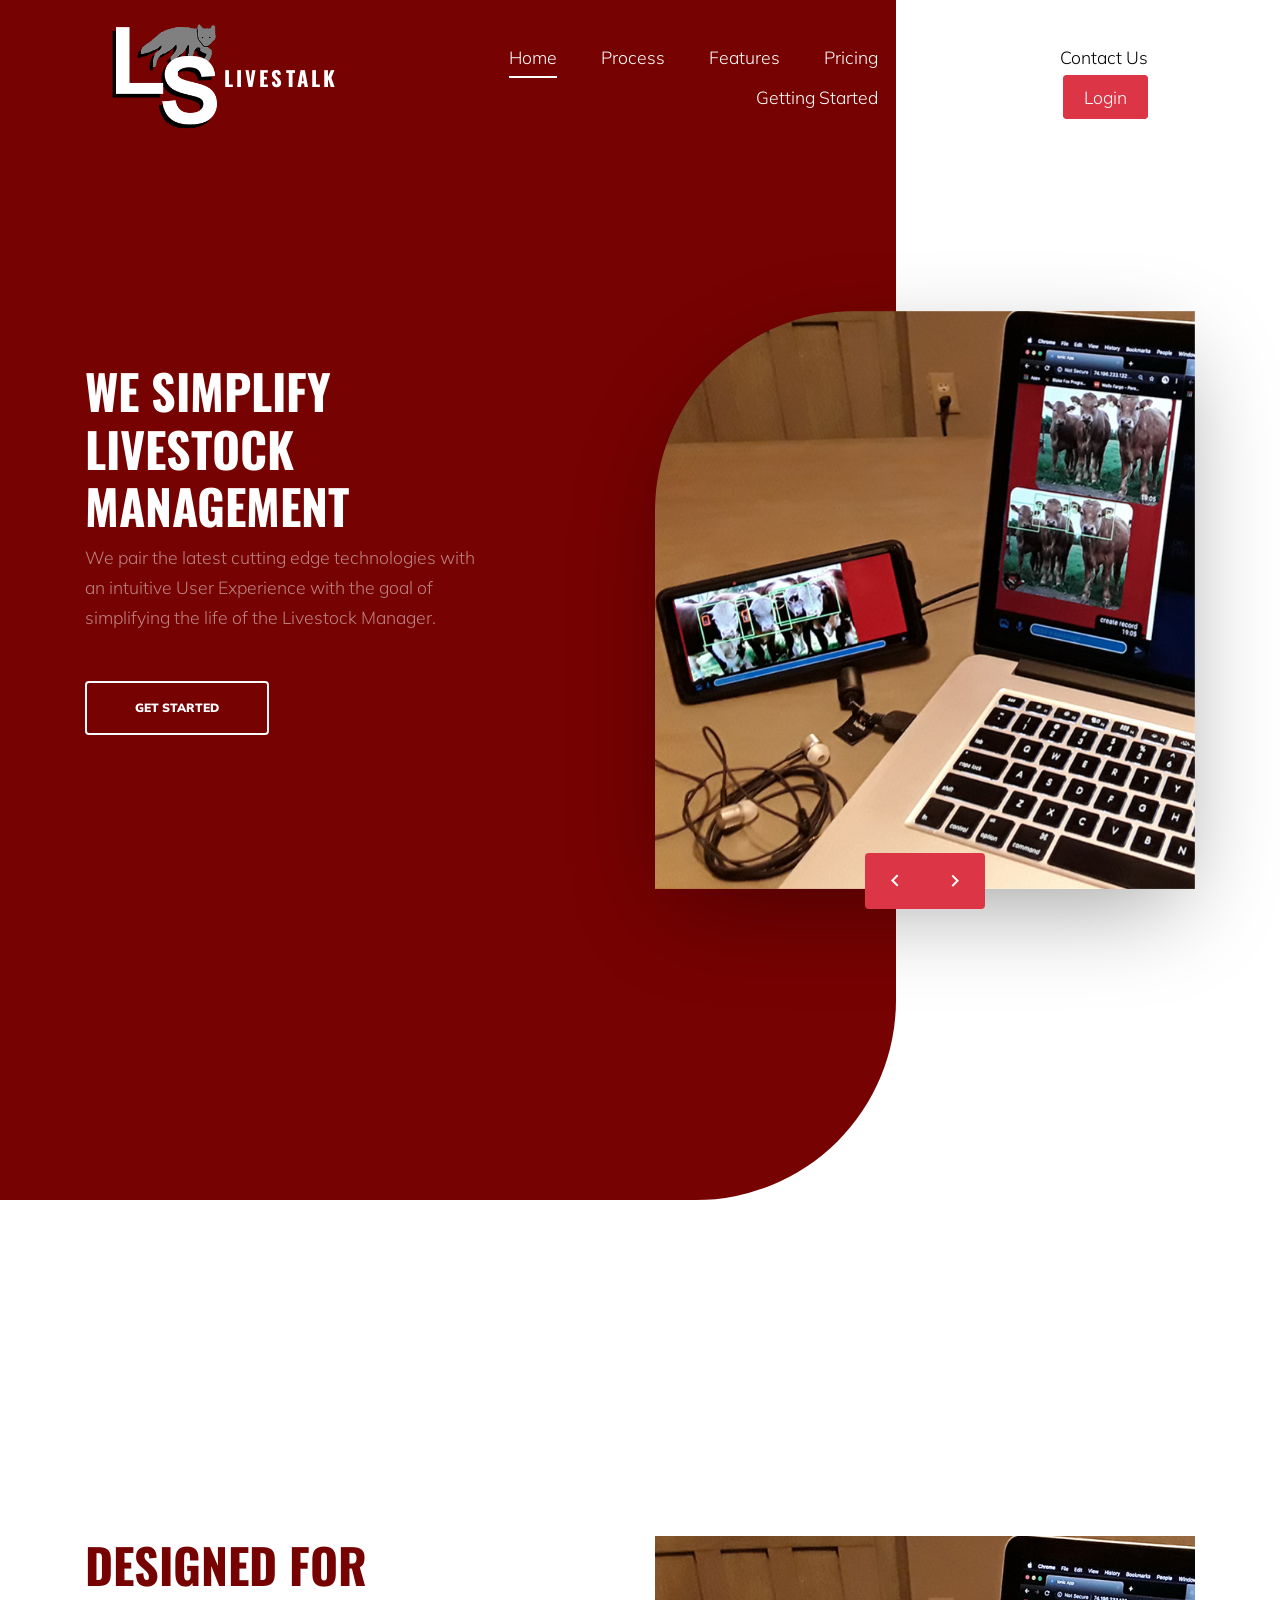
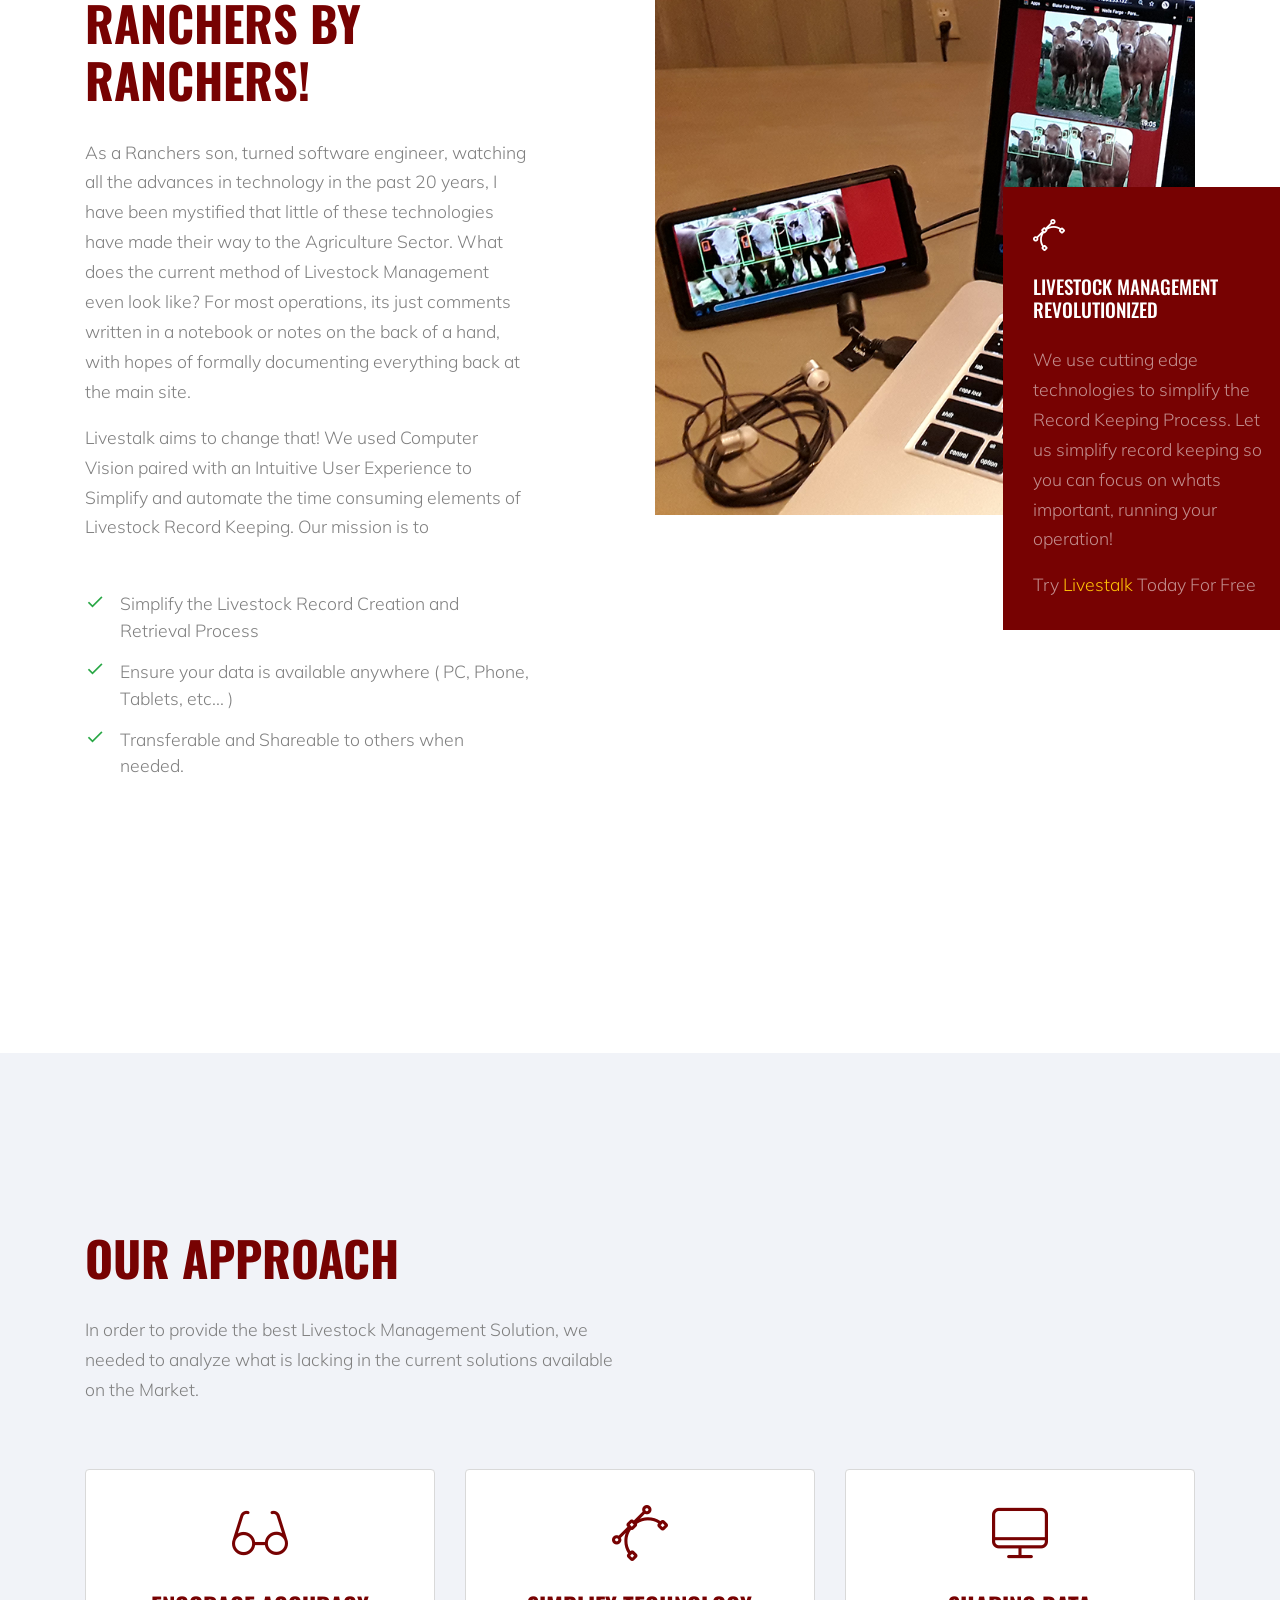
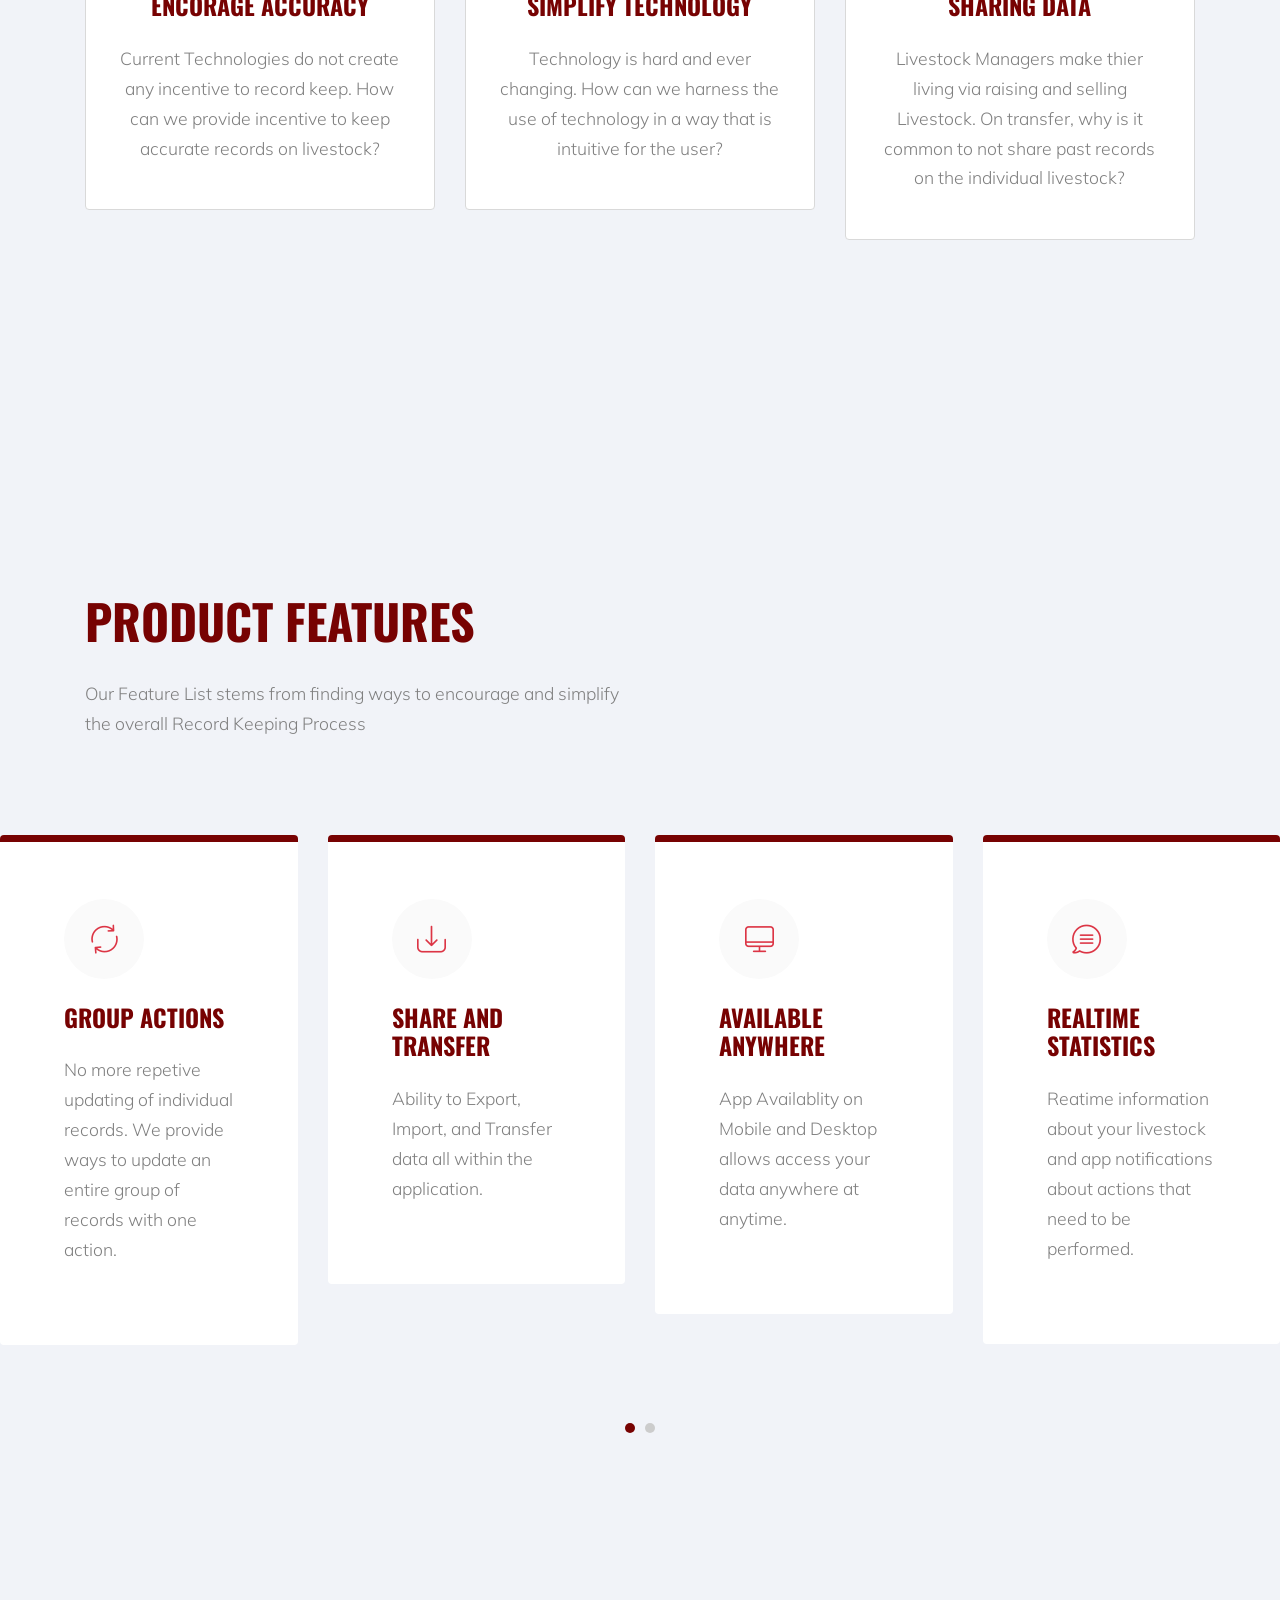
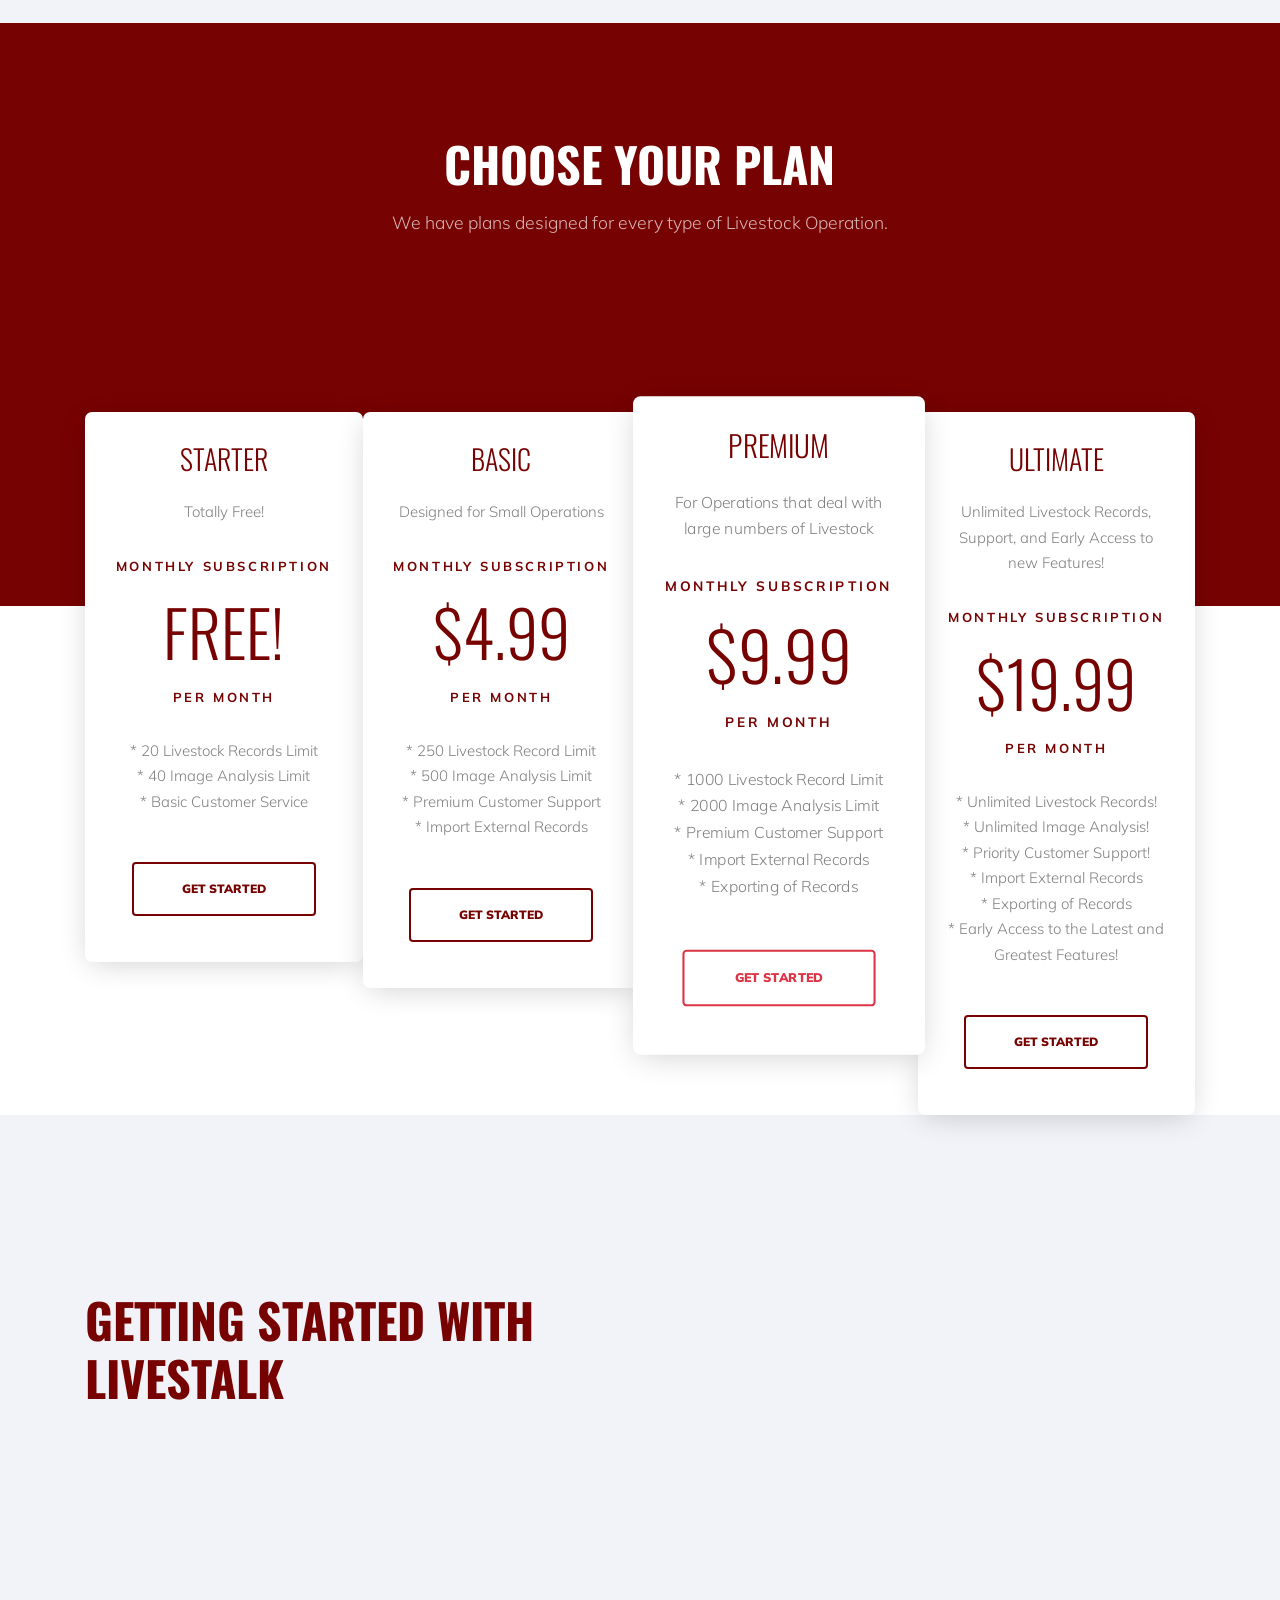
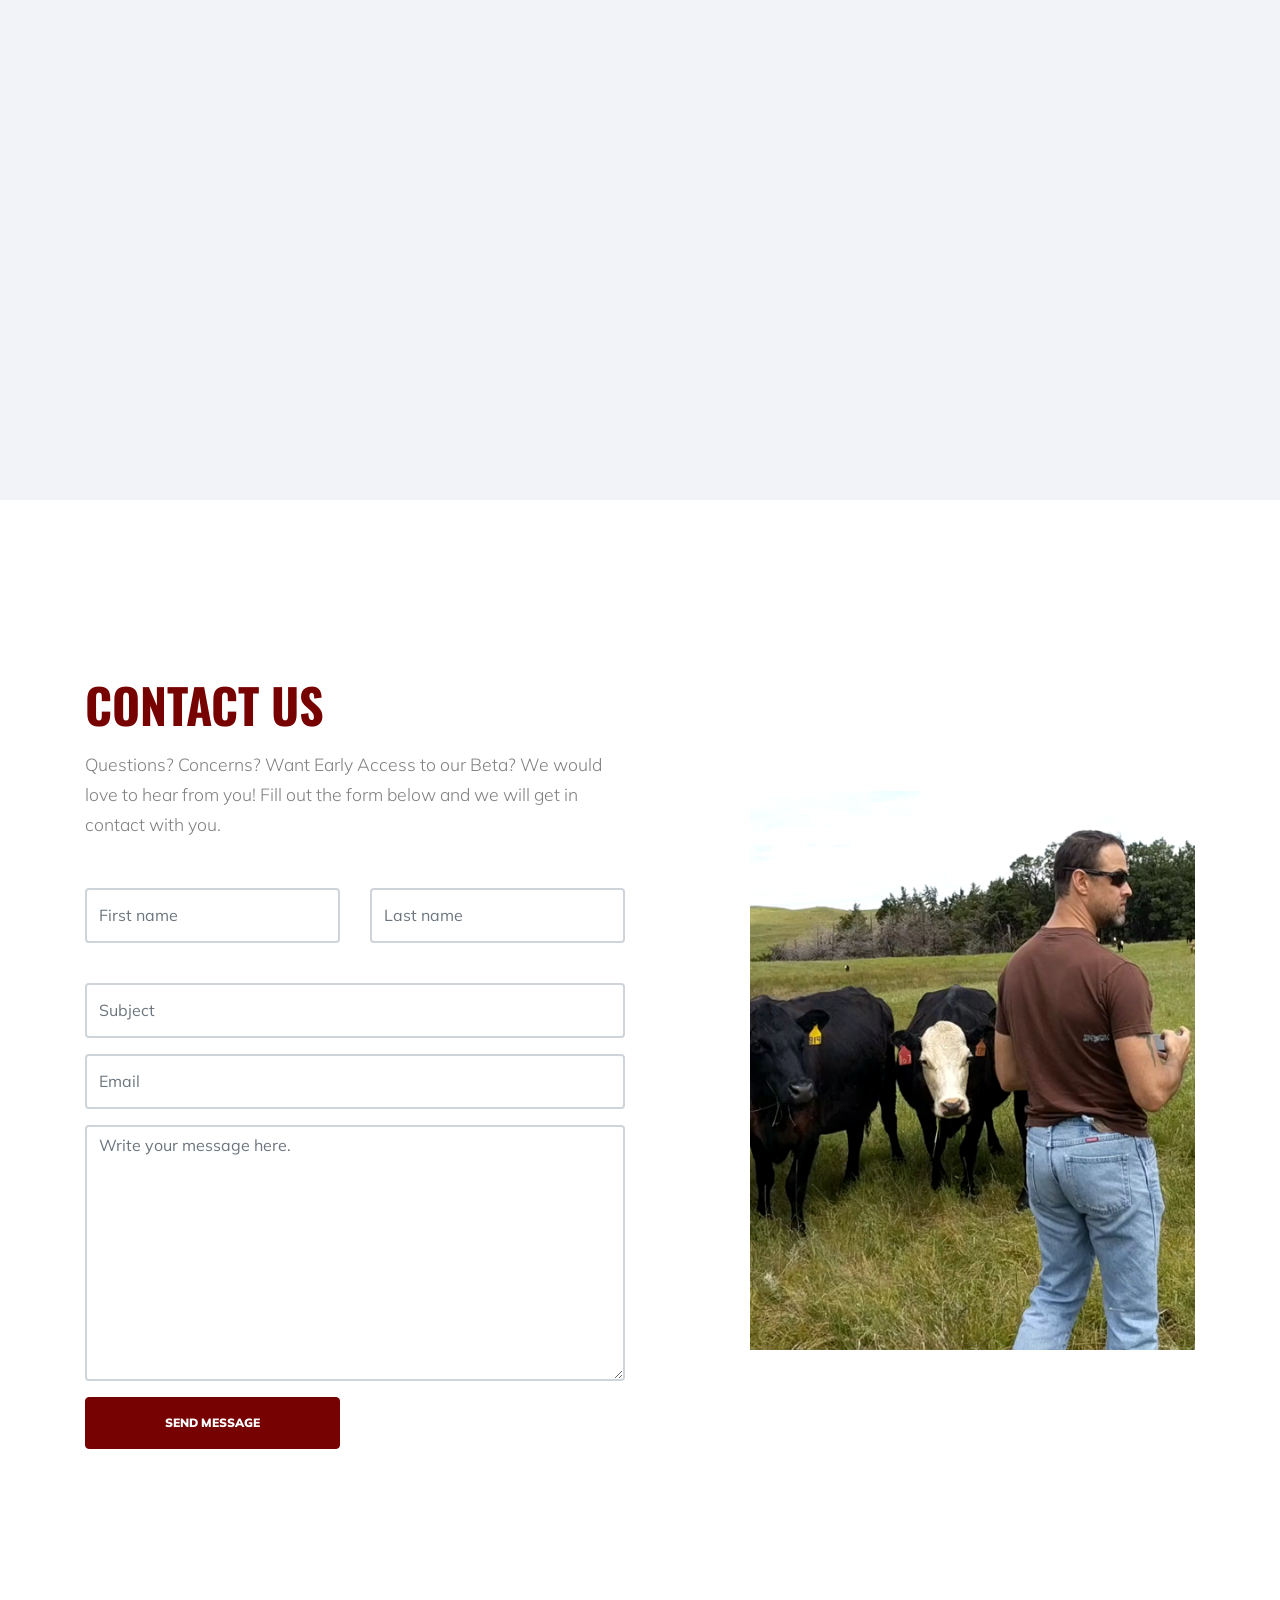
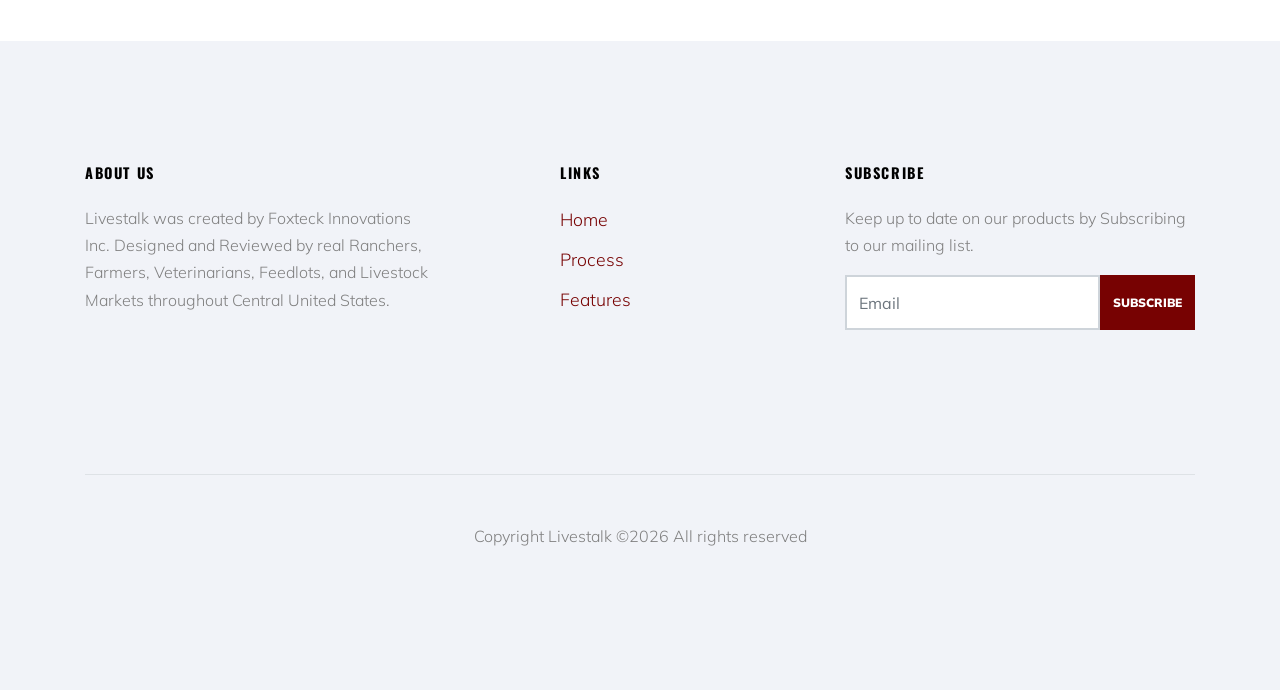
==== commit 8afe4677: "Sigin Button via handburger dropdown the  now works. Adding better descriptions for all of the prici" ====
--- a/index.html
+++ b/index.html
@@ -63,9 +63,9 @@
                 <!-- <li><a href="#work-section" class="nav-link">Projects</a></li> -->
                 <li><a href="#process-section" class="nav-link">Process</a></li>
                 <!-- <li><a href="#testimonials-section" class="nav-link">Testimonials</a></li> -->
-                <li><a href="#features-section" class="nav-link">Product Features</a></li>
+                <li><a href="#features-section" class="nav-link">Features</a></li>
                 <li><a href="#pricing-section" class="nav-link">Pricing</a></li>
-
+                <li><a href="#getting-started-section" class="nav-link">Getting Started</a></li>
               </ul>
             </nav>
           </div>
@@ -73,10 +73,10 @@
             <nav class="site-navigation position-relative text-right" role="navigation">
               <ul class="site-menu main-menu site-menu-dark js-clone-nav mr-auto d-none d-xl-block">
                 <li><a href="#contact-section" class="nav-link">Contact Us</a></li>
-                <li class="cta"><a href="app" class="nav-link"><span class="border bg-danger rounded text-white border-danger">Login</span></a></li>
+                <li class="cta"><a href="app" class="nav-link" target="_blank"><span class="border bg-danger rounded text-white border-danger">Login</span></a></li>
               </ul>
             </nav>
-            <a href="#" class="d-inline-block d-xl-none site-menu-toggle js-menu-toggle float-right"><span class="icon-menu h3"></span></a>
+            <a href="app" class="d-inline-block d-xl-none site-menu-toggle js-menu-toggle float-right"><span class="icon-menu h3"></span></a>
           </div>
         </div>
       </div>
@@ -147,7 +147,7 @@
 
             <div class="mb-5">
               <h2 class="section-title">Designed for Ranchers by Ranchers!</h2>
-              <p>As a Ranchers son, turned software engineer, watching all the advances in technology in the past 20 years, I have been mystified that little of these technologies have made their way to the Agriculture. What does the current method of Livestock Management even look like? For most operations, its just notes in a Livestock pocket notebook.</p>
+              <p>As a Ranchers son, turned software engineer, watching all the advances in technology in the past 20 years, I have been mystified that little of these technologies have made their way to the Agriculture Sector. What does the current method of Livestock Management even look like? For most operations, its just comments written in a notebook or notes on the back of a hand, with hopes of formally documenting everything back at the main site.</p>
               <p class="mb-5">Livestalk aims to change that! We used Computer Vision paired with an Intuitive User Experience to Simplify and automate the time consuming elements of Livestock Record Keeping. Our mission is to</p>
 
               <ul class="ul-check list-unstyled success">
@@ -477,21 +477,21 @@
         <div class="col-lg-3">
           <div class="pricing">
             <h3>Starter</h3>
-            <p class="description">Totally Free, no Credit Card needed!</p>
+            <p class="description">Totally Free!</p>
             <div class="price">
               <span>Monthly Subscription</span>
               <strong><em>FREE!</em></strong>
               <span>Per Month</span>
             </div>
 
-            <p class="description-2 mb-5">20 Livestock Records Limit</p>
-
-            <p><a href="#" target="_blank" class="btn btn-outline-primary py-3 px-5">Get Started</a></p>
+            <p class="description-2 mb-5">* 20 Livestock Records Limit <br>* 40 Image Analysis Limit <br>* Basic Customer Service</p>
+
+            <p><a href="app" target="_blank" class="btn btn-outline-primary py-3 px-5">Get Started</a></p>
             
           </div>
         </div>
         <div class="col-lg-3">
-          <div class="pricing pricing-popular">
+          <div class="pricing">
             <h3>Basic</h3>
             <p class="description">Designed for Small Operations</p>
             <div class="price">
@@ -500,14 +500,14 @@
               <span>Per Month</span>
             </div>
 
-            <p class="description-2 mb-5">250 Livestock Record Limit</p>
-
-            <p><a href="#" target="_blank" class="btn  btn-outline-danger py-3 px-5">Get Started</a></p>
+            <p class="description-2 mb-5">* 250 Livestock Record Limit <br>* 500 Image Analysis Limit <br>* Premium Customer Support<br>* Import External Records</p>
+
+            <p><a href="#contact-section" class="btn  btn-outline-primary py-3 px-5">Get Started</a></p>
             
           </div>
         </div>
         <div class="col-lg-3">
-          <div class="pricing">
+          <div class="pricing pricing-popular">
             <h3>Premium</h3>
             <p class="description">For Operations that deal with large numbers of Livestock</p>
             <div class="price">
@@ -516,9 +516,9 @@
               <span>Per Month</span>
             </div>
 
-            <p class="description-2 mb-5">1000 Livestock Record Limit</p>
-
-            <p><a href="#" target="_blank" class="btn btn-outline-primary py-3 px-5">Get Started</a></p>
+            <p class="description-2 mb-5">* 1000 Livestock Record Limit <br>* 2000 Image Analysis Limit <br>* Premium Customer Support <br>* Import External Records <br>* Exporting of Records</p>
+
+            <p><a href="#contact-section" class="btn btn-outline-danger py-3 px-5">Get Started</a></p>
             
           </div>
         </div>
@@ -532,29 +532,33 @@
               <span>Per Month</span>
             </div>
 
-            <p class="description-2 mb-5">Unlimited Livestock Records!</p>
-
-            <p><a href="#" target="_blank" class="btn btn-outline-primary py-3 px-5">Get Started</a></p>
+            <p class="description-2 mb-5">* Unlimited Livestock Records! <br>* Unlimited Image Analysis! <br>* Priority Customer Support! <br>* Import External Records <br>* Exporting of Records <br>* Early Access to the Latest and Greatest Features! </p>
+
+            <p><a href="#contact-section" class="btn btn-outline-primary py-3 px-5">Get Started</a></p>
             
           </div>
         </div>
       </div>
     </div>
 
-  <!--
-
-    <div class="site-section"  data-aos="fade">
-      <div class="container">
-        <a href="https://vimeo.com/325355987" class="video-img-bg" data-fancybox data-ratio="2">
-          <span class="play-button">
-            <span class="icon-play"></span>
-          </span>
-          <img src="images/video_bg.jpg" alt="Image" class="img-fluid">
-        </a>
-      </div>
-    </div>
-
-  -->
+    <div class="site-section bg-light" id="getting-started-section" data-aos="fade">
+      <div class="container">
+        <div>
+          <div>
+            <h2 class="section-title">Getting Started With Livestalk</h2>
+          </div>
+        </div>
+
+      </div>
+
+      <div data-aos="fade">
+        <div class="container">
+          <iframe width="100%" height="480" src="https://www.youtube.com/embed/clW1V3FW2qU" frameborder="0" allow="accelerometer; autoplay; encrypted-media; gyroscope; picture-in-picture" allowfullscreen>
+          </iframe>
+        </div>
+      </div>
+    </div>
+      
 
     <div class="site-section" id="contact-section"  data-aos="fade">
       <div class="container">
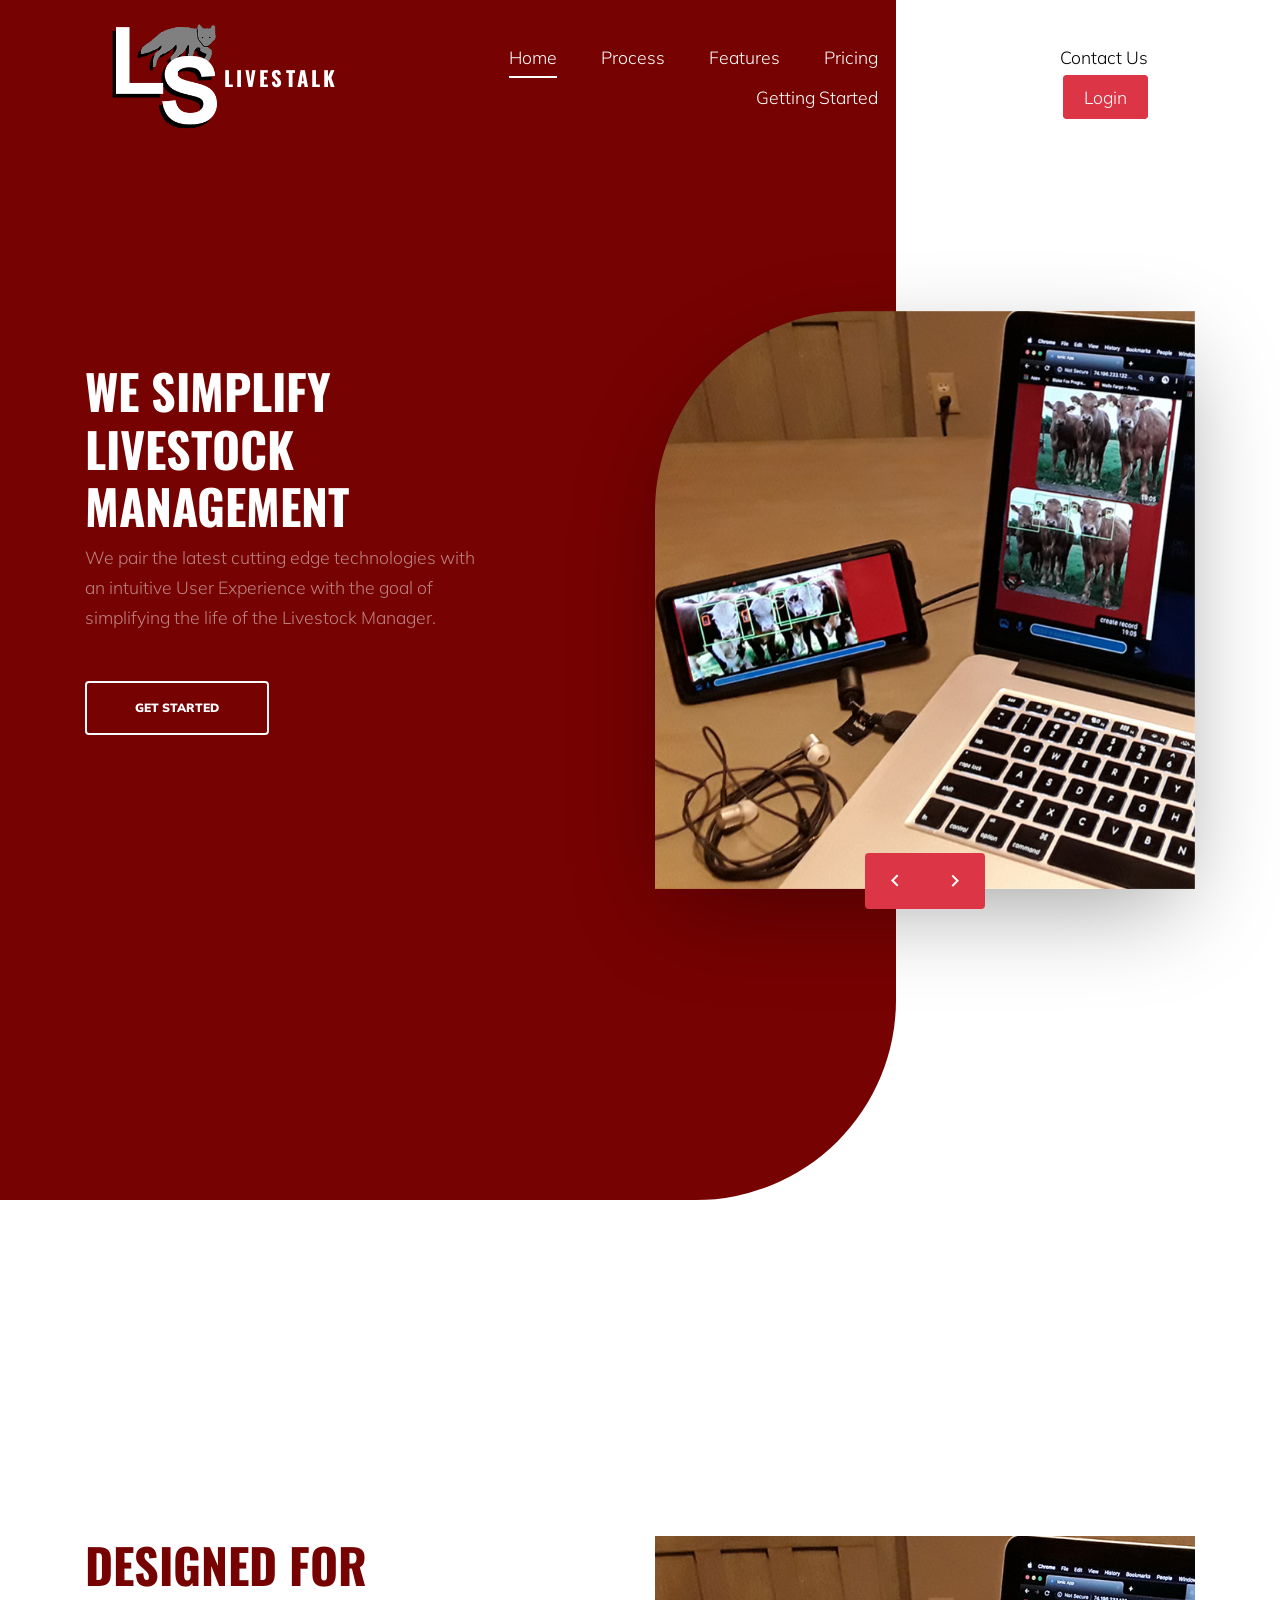
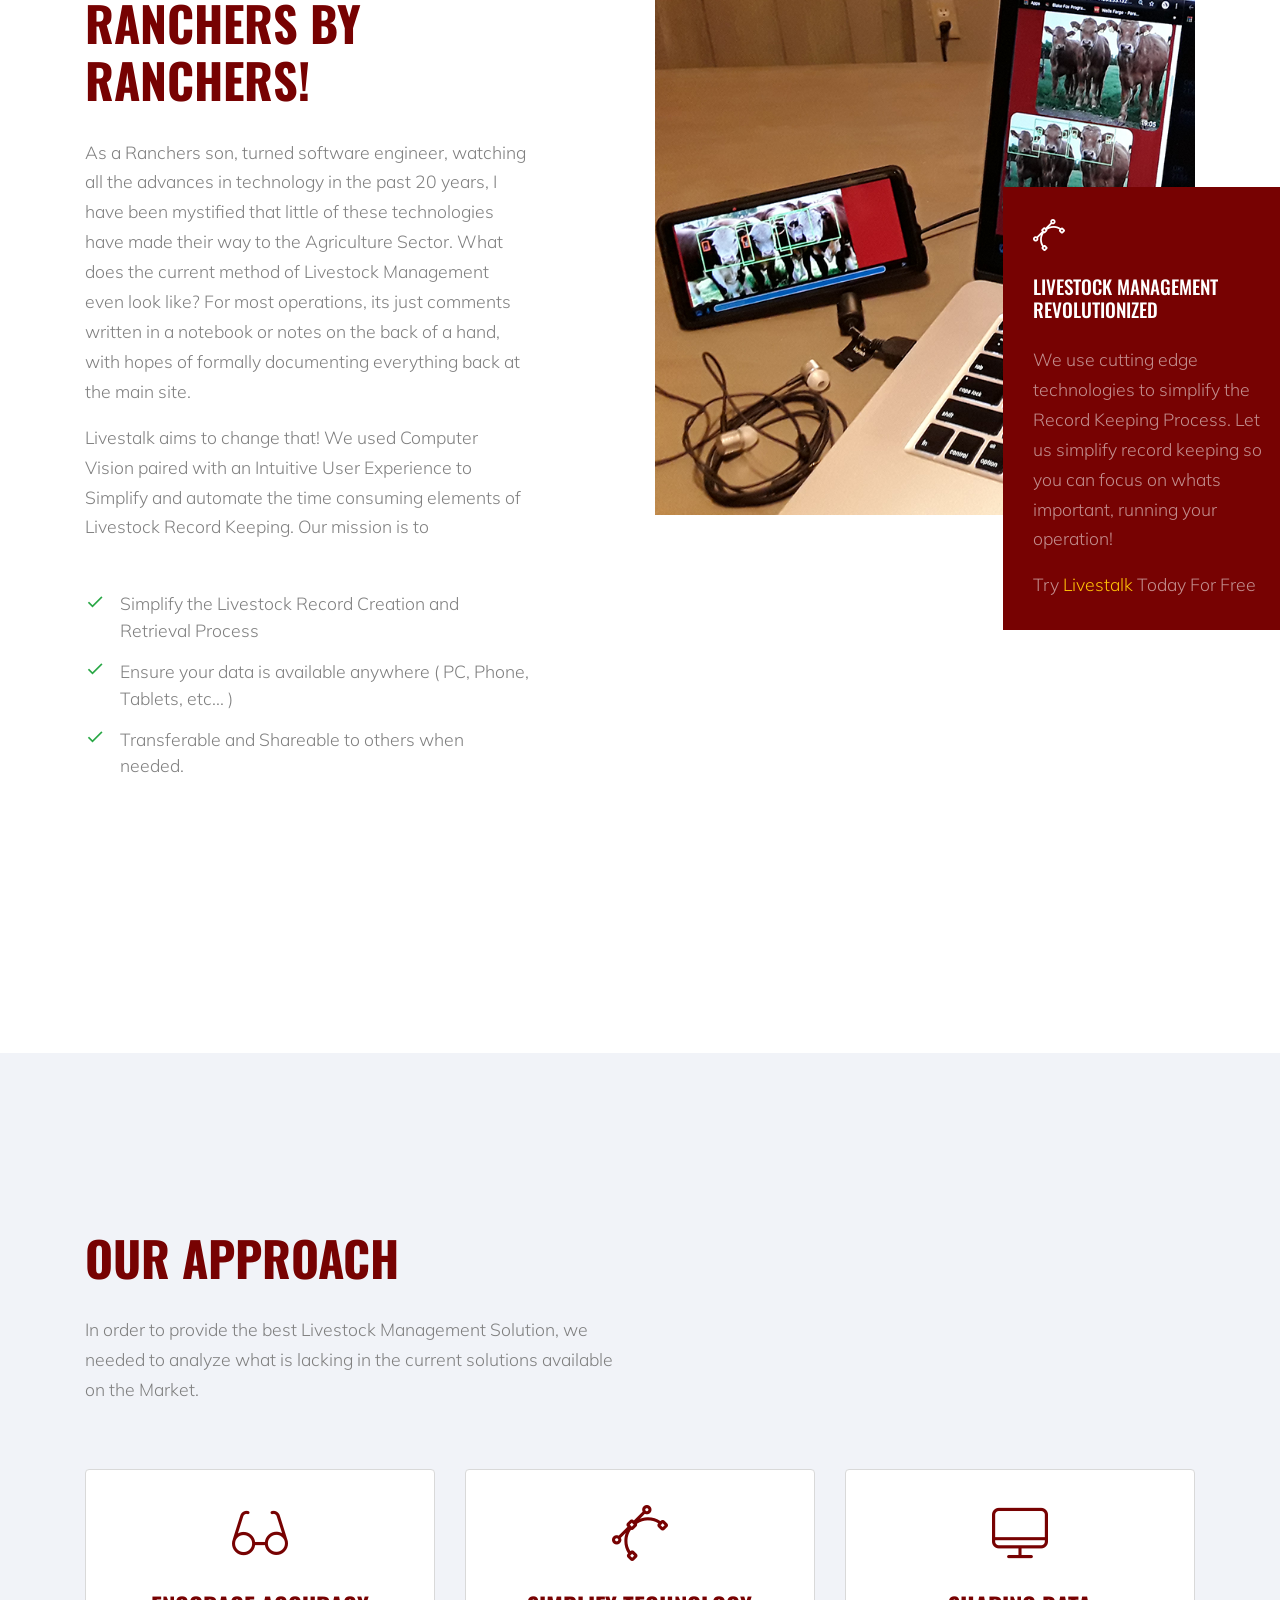
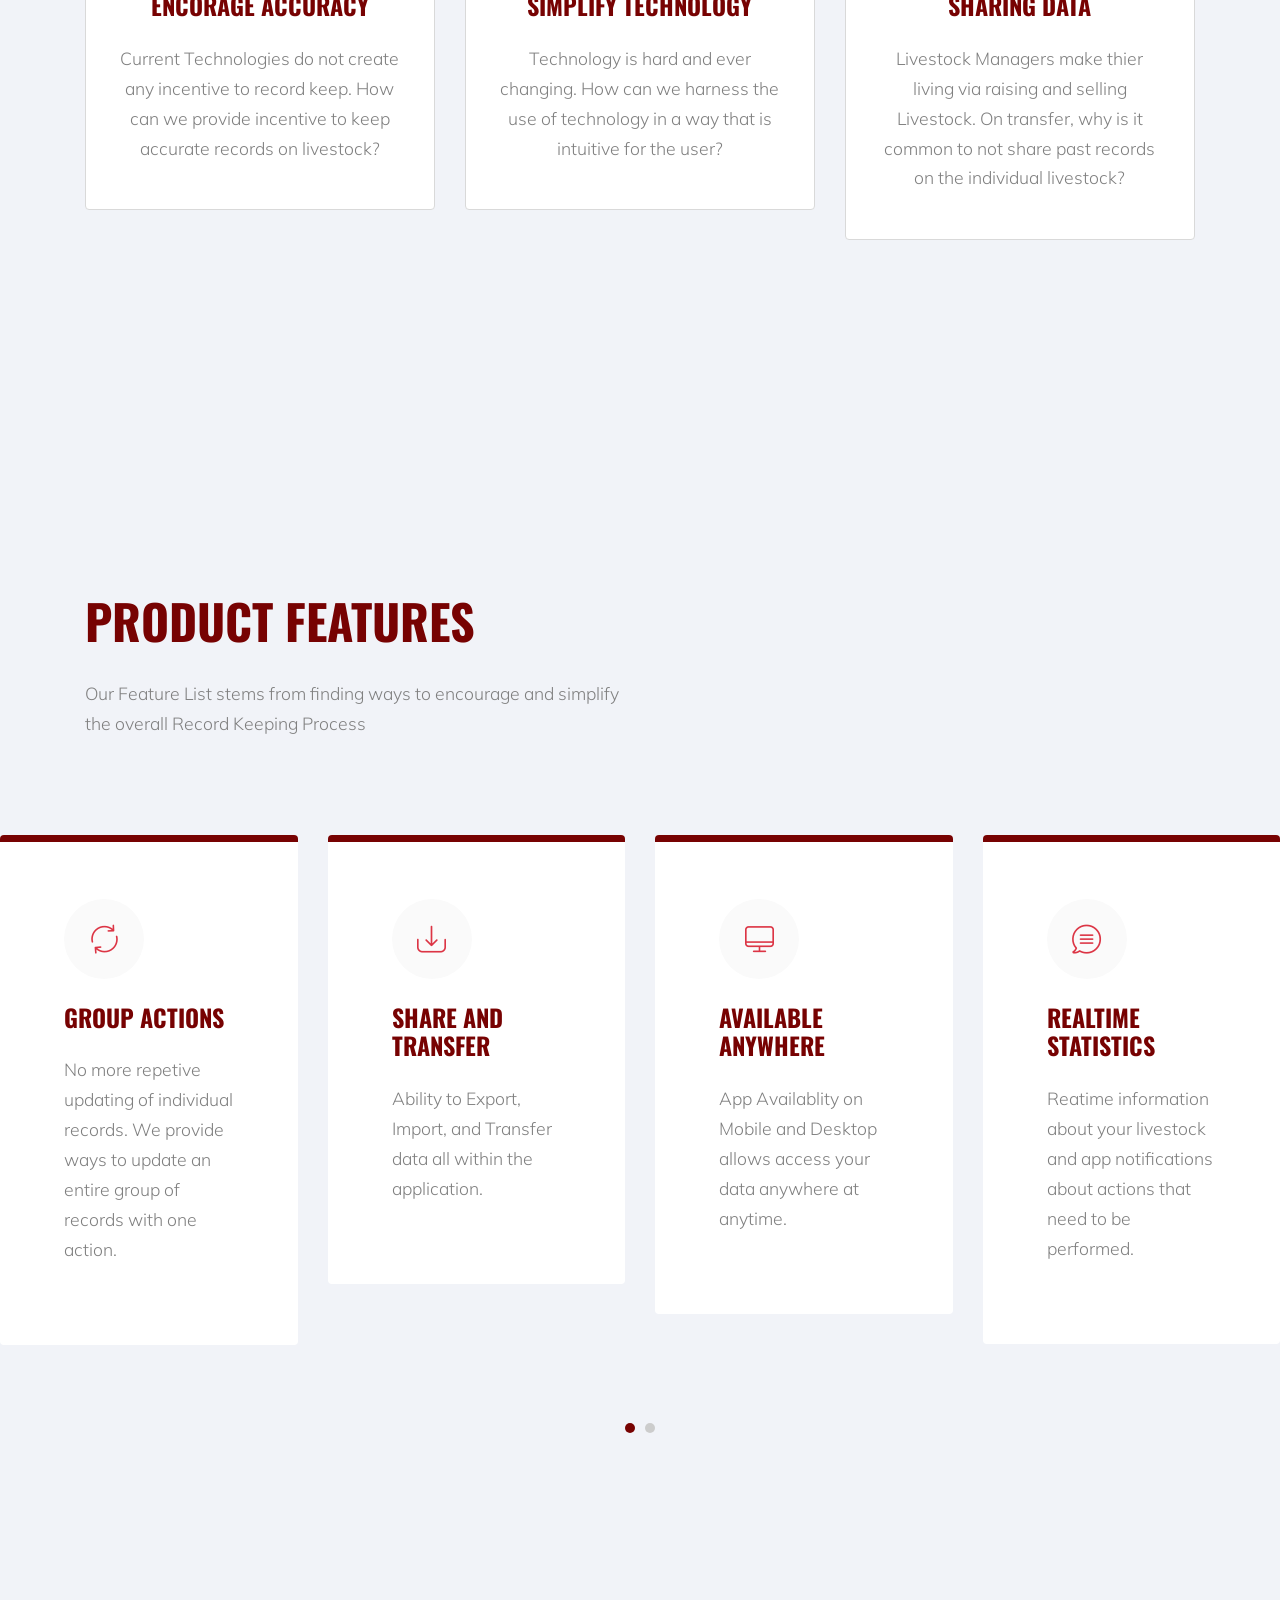
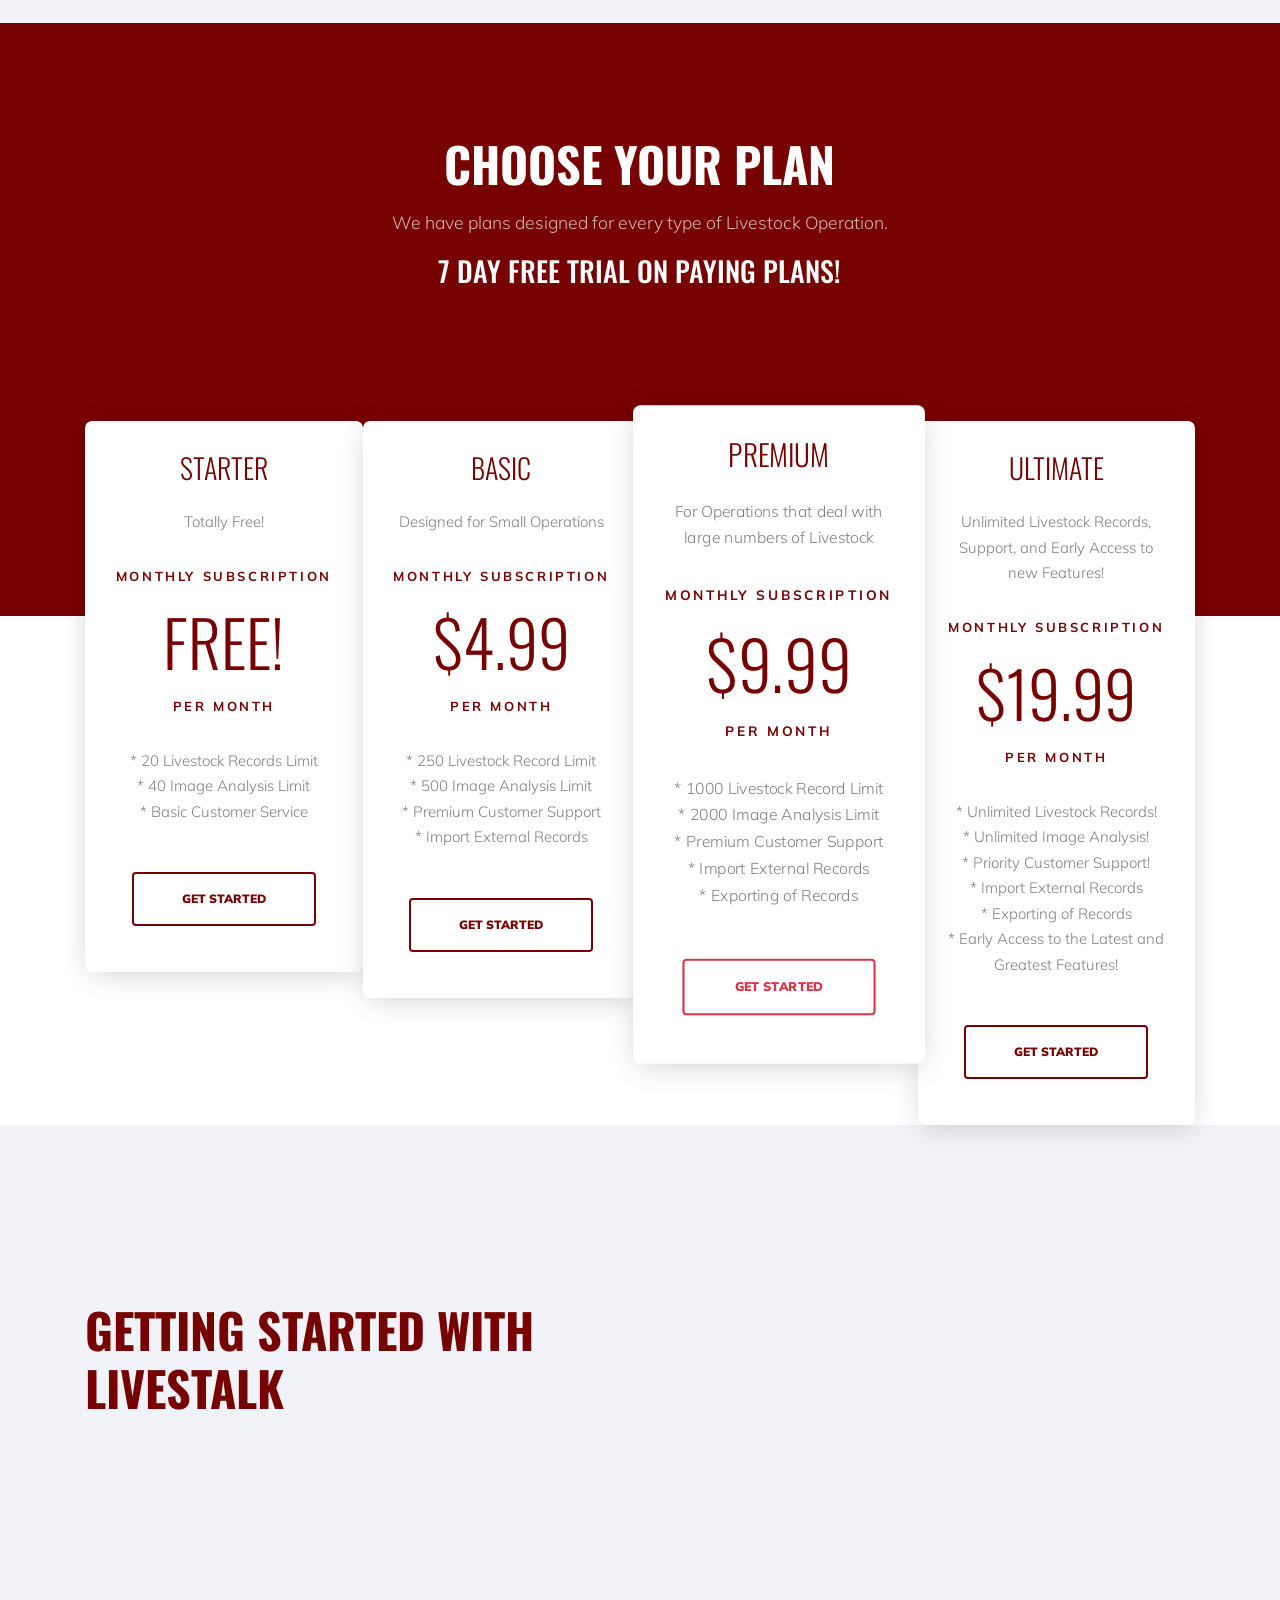
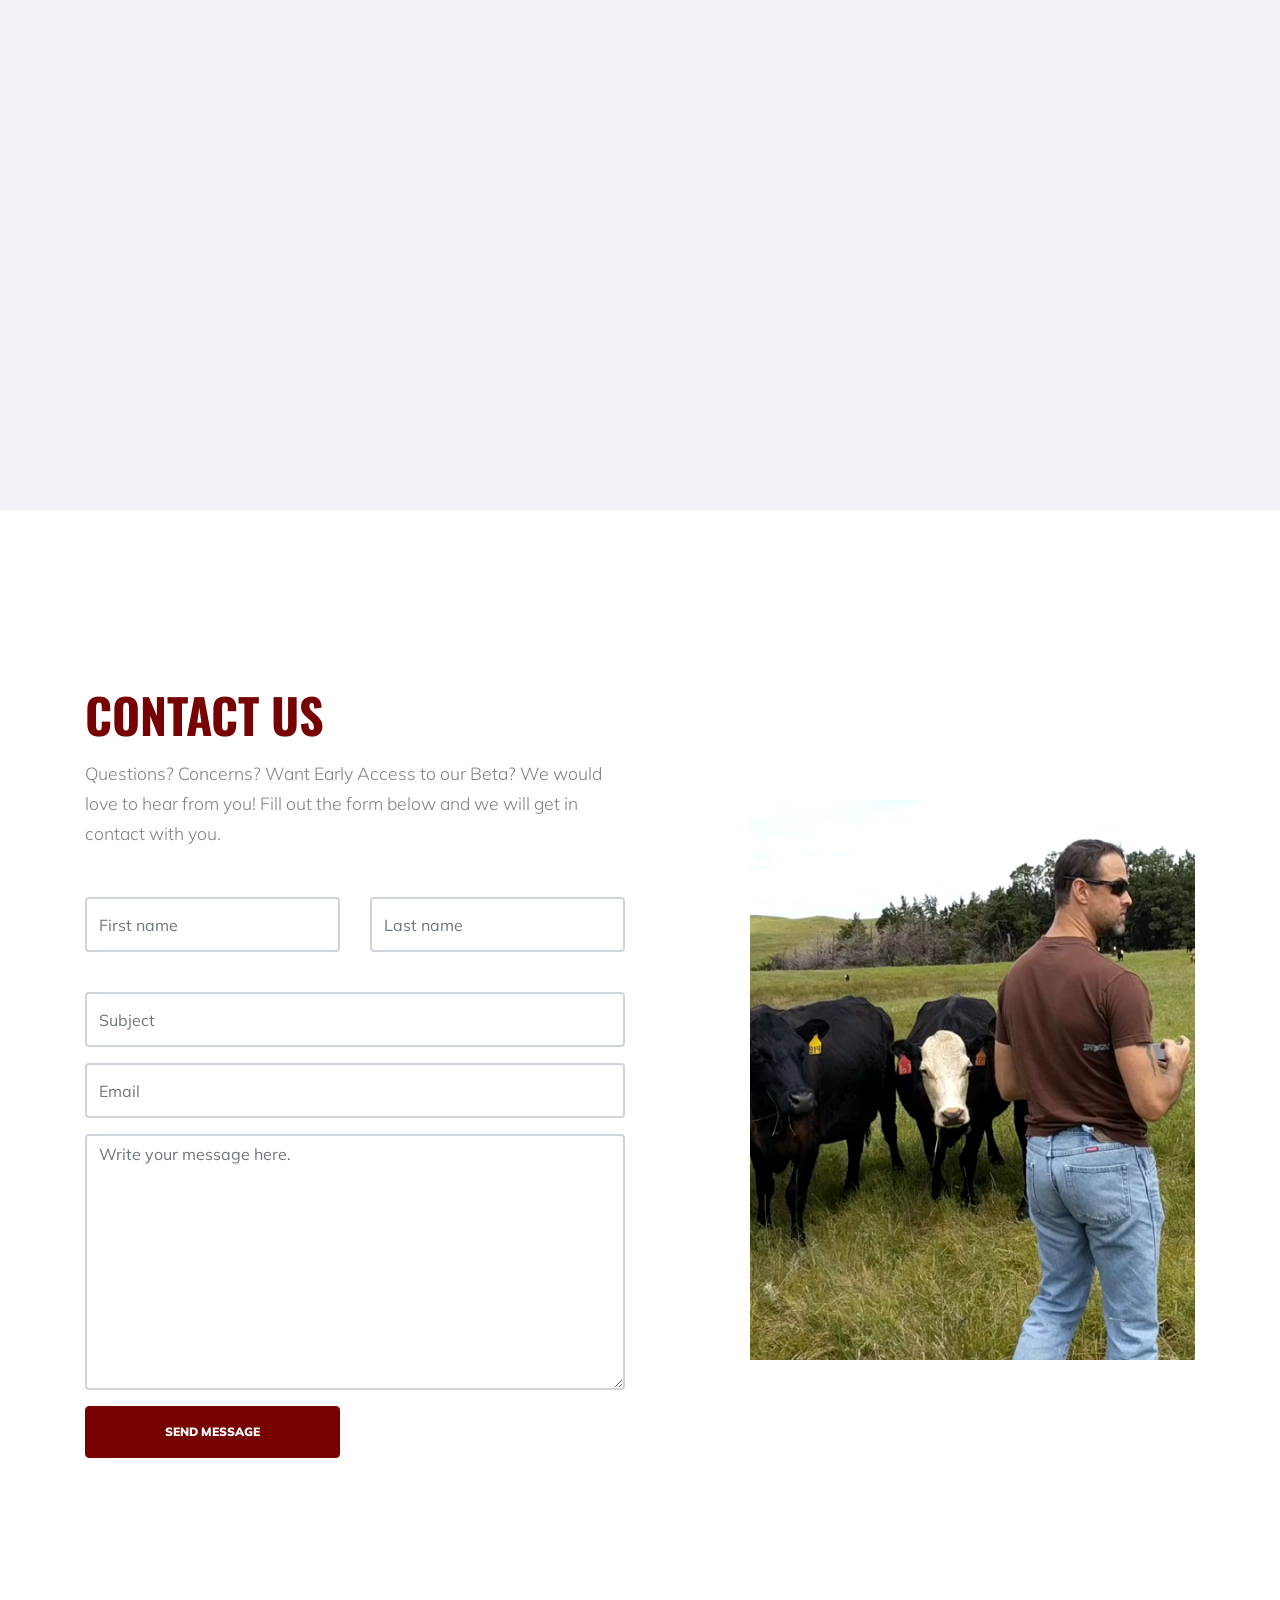
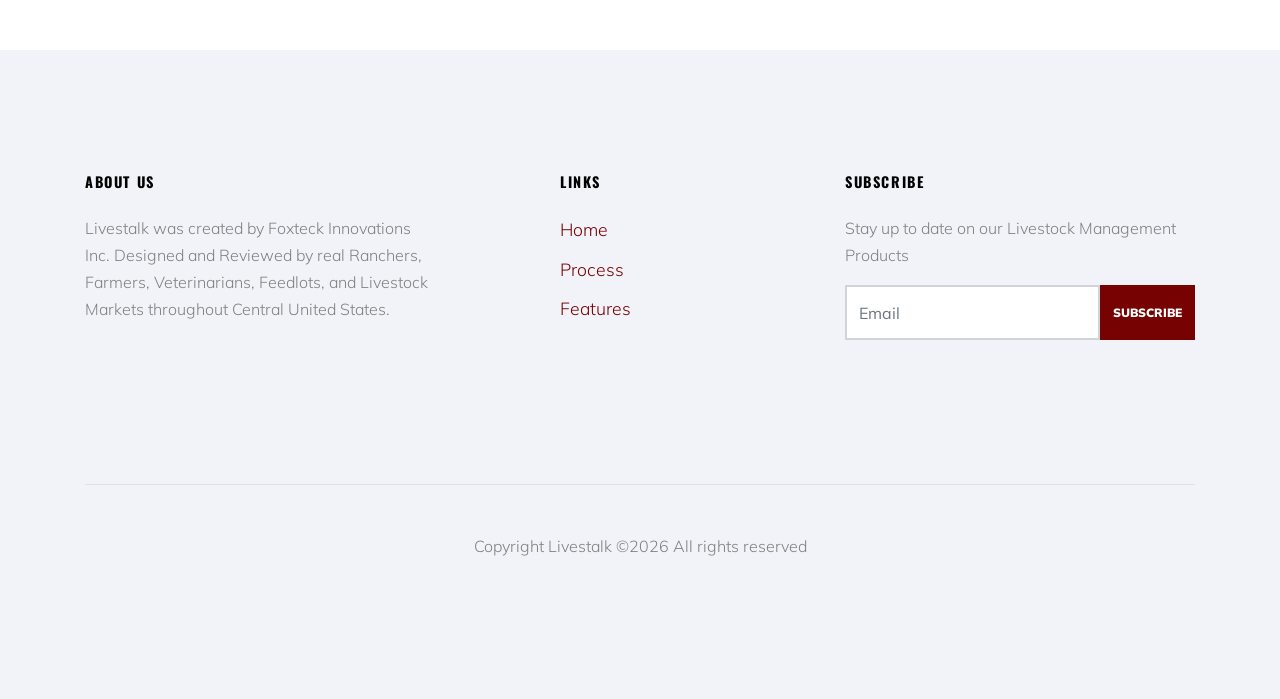
==== commit b47c749a: "Updating the website to be more SSO friendly and have payment pages needed for Stripe" ====
--- a/index.html
+++ b/index.html
@@ -465,8 +465,8 @@
         <div class="row justify-content-center">
           <div class="col-lg-7 text-center">
             <h2 class="section-title mb-3 text-center text-white mx-auto">Choose Your Plan</h2>
-            <p class="mb-5 section-desc">We have plans designed for every type of Livestock Operation.</p>
-          
+            <p class="section-desc">We have plans designed for every type of Livestock Operation.</p>
+            <h3 style="color:white;">7 day Free Trial on Paying Plans!</h3>
           </div>
         </div>
       </div>
@@ -636,7 +636,7 @@
 
           <div class="col-md-4">
             <h3>Subscribe</h3>
-            <p>Keep up to date on our products by Subscribing to our mailing list.</p>
+            <p>Stay up to date on our Livestock Management Products</p>
             <form method="post" id="subscribe">
               <div class="d-flex mb-5">
                 <input type="text" class="form-control rounded-0" placeholder="Email" name="email" required>
@@ -646,25 +646,17 @@
           </div>
 
         </div>
-
         <div class="row pt-5 mt-5 text-center">
           <div class="col-md-12">
             <div class="border-top pt-5">
               <p>
-            <!-- Link back to Colorlib can't be removed. Template is licensed under CC BY 3.0. -->
-            Copyright Livestalk &copy;<script>document.write(new Date().getFullYear());</script> All rights reserved
-            <!-- Link back to Colorlib can't be removed. Template is licensed under CC BY 3.0. -->
-            </p>
-            
-            </div>
-          </div>
-          
+                Copyright Livestalk &copy;<script>document.write(new Date().getFullYear());</script> All rights reserved
+              </p>
+            </div>
+          </div> 
         </div>
       </div>
     </footer>
-
-  
-    
   </div> <!-- .site-wrap -->
 
   <script src="js/jquery-3.3.1.min.js"></script>
@@ -684,14 +676,14 @@
 
     document.getElementById( "subscribe" ).addEventListener( "submit", function ( event ) {
       //event.preventDefault();
-      $.post( "http://www.livestalk.org:1000/subscribe", $("#subscribe").serialize(), function(response){
+      $.post( "https://www.livestalk.org:1001/subscribe", $("#subscribe").serialize(), function(response){
         
       },'json');
     });
 
     document.getElementById( "contactUs" ).addEventListener( "submit", function ( event ) {
       //event.preventDefault();
-      $.post( "http://www.livestalk.org:1000/contactUs", $("#contactUs").serialize(), function(response){
+      $.post( "https://www.livestalk.org:1001/contactUs", $("#contactUs").serialize(), function(response){
         
       },'json');
     });
